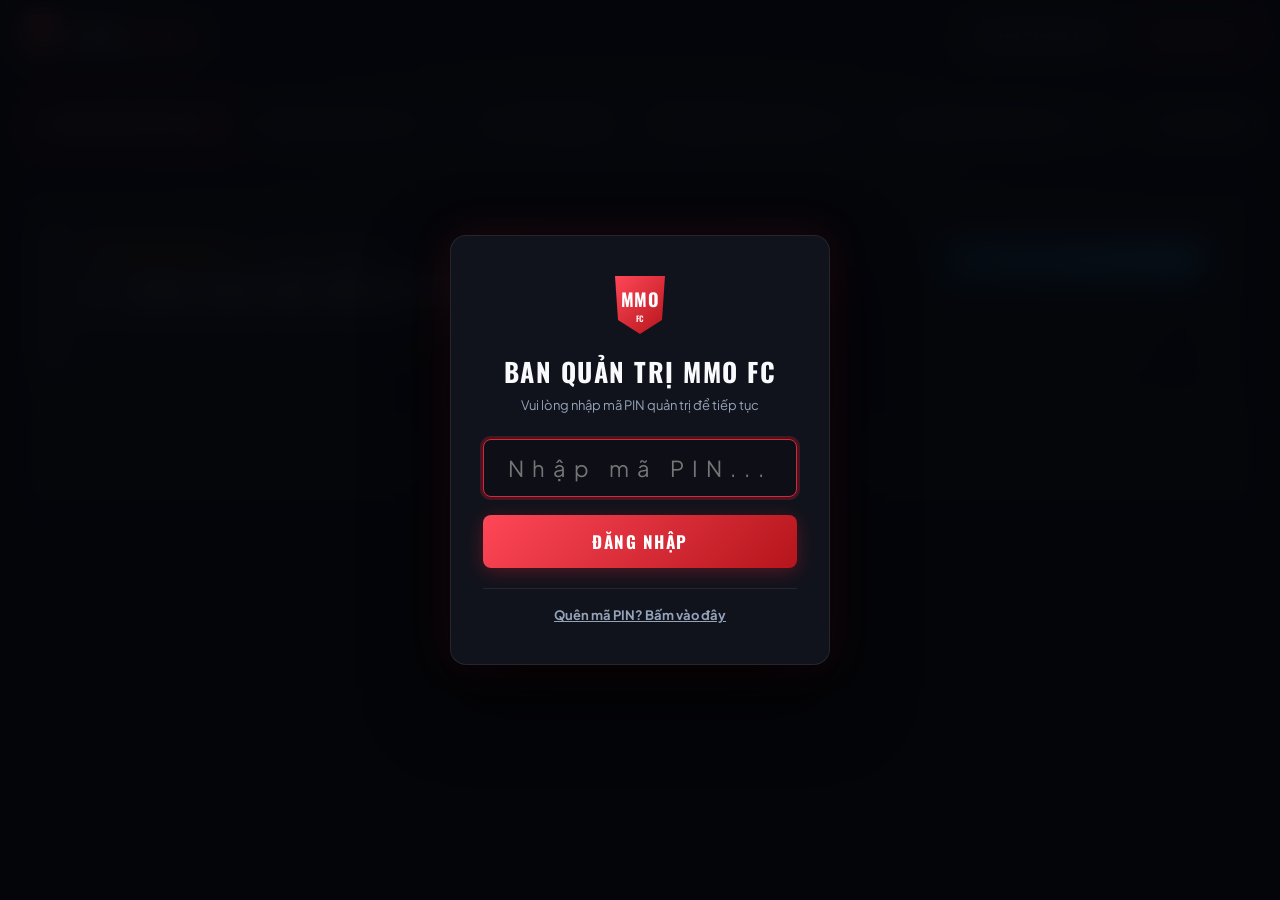
==== admin.html @ 6b539e20 "Fix: Dong bo thong tin cau thu cot loi va khu triet de trung lap khi sua Nguyen sida" ====
<!DOCTYPE html>
<html lang="vi">
<head>
  <meta charset="UTF-8">
  <meta name="viewport" content="width=device-width, initial-scale=1.0">
  <title>MMO FC | Quản Trị Đội Bóng (Admin)</title>
  <link rel="preconnect" href="https://fonts.googleapis.com">
  <link rel="preconnect" href="https://fonts.gstatic.com" crossorigin>
  <link href="https://fonts.googleapis.com/css2?family=Montserrat:ital,wght@0,600;0,700;0,800;0,900;1,700;1,800&family=Oswald:wght@500;600;700&family=Plus+Jakarta+Sans:ital,wght@0,400;0,500;0,600;0,700;0,800;1,600&display=swap" rel="stylesheet">
  <style>
    :root {
      --red: #e02435;
      --red-light: #ff4757;
      --red-dark: #b5151c;
      --red-glow: rgba(224, 36, 53, 0.3);
      --bg: #090a0f;
      --card-bg: #11131c;
      --card-bg-elevated: #161924;
      --card-border: rgba(255, 255, 255, 0.08);
      --card-border-hover: rgba(255, 255, 255, 0.16);
      --text: #f8fafc;
      --text-muted: #94a3b8;
      --accent-cyan: #38bdf8;
      --accent-gold: #f59e0b;
      --accent-green: #10b981;
      --accent-blue: #3b82f6;
    }

    * { box-sizing: border-box; margin: 0; padding: 0; }
    
    body {
      background: var(--bg);
      background-image: 
        radial-gradient(circle at 50% 0%, rgba(30, 36, 58, 0.5) 0%, rgba(9, 10, 15, 0.95) 50%, #06070a 100%),
        linear-gradient(rgba(255, 255, 255, 0.015) 1px, transparent 1px),
        linear-gradient(90deg, rgba(255, 255, 255, 0.015) 1px, transparent 1px);
      background-size: 100% 100%, 32px 32px, 32px 32px;
      background-attachment: fixed;
      color: var(--text);
      font-family: 'Plus Jakarta Sans', -apple-system, BlinkMacSystemFont, "Segoe UI", Roboto, sans-serif;
      min-height: 100vh;
      display: flex;
      flex-direction: column;
      overflow-x: hidden;
      -webkit-font-smoothing: antialiased;
    }

    /* SCROLLBAR */
    ::-webkit-scrollbar { width: 8px; height: 8px; }
    ::-webkit-scrollbar-track { background: #0c0d13; }
    ::-webkit-scrollbar-thumb { background: #252838; border-radius: 4px; border: 2px solid #0c0d13; }
    ::-webkit-scrollbar-thumb:hover { background: #3c425c; }

    /* HEADER */
    .admin-header {
      background: rgba(13, 15, 22, 0.88);
      backdrop-filter: blur(18px);
      -webkit-backdrop-filter: blur(18px);
      border-bottom: 1px solid var(--card-border);
      padding: 14px 24px;
      display: flex;
      justify-content: space-between;
      align-items: center;
      position: sticky;
      top: 0;
      z-index: 100;
      box-shadow: 0 4px 20px rgba(0, 0, 0, 0.4);
    }
    .brand-wrap {
      display: flex;
      align-items: center;
      gap: 14px;
      text-decoration: none;
      color: inherit;
    }
    .crest {
      width: 38px;
      height: 44px;
      background: linear-gradient(135deg, #ff4757 0%, #b5151c 100%);
      color: white;
      clip-path: polygon(0 0, 100% 0, 94% 76%, 50% 100%, 6% 76%);
      display: flex;
      flex-direction: column;
      align-items: center;
      justify-content: center;
      font: 900 14px 'Oswald', 'Montserrat', sans-serif;
      box-shadow: 0 4px 14px var(--red-glow);
      letter-spacing: 0.5px;
    }
    .crest small { font-size: 8px; font-weight: 700; opacity: 0.9; }
    .brand-title {
      font-family: 'Oswald', 'Montserrat', sans-serif;
      font-size: 22px;
      font-weight: 900;
      letter-spacing: 1.5px;
      text-transform: uppercase;
    }
    .brand-title span { 
      color: var(--red-light); 
      background: linear-gradient(135deg, #ff4757, #ff6b81);
      -webkit-background-clip: text;
      -webkit-text-fill-color: transparent;
    }
    .header-btns {
      display: flex;
      gap: 10px;
      align-items: center;
    }
    .btn-site {
      font-family: 'Montserrat', -apple-system, BlinkMacSystemFont, 'Segoe UI', Roboto, sans-serif;
      font-size: 13.5px !important;
      font-weight: 800;
      letter-spacing: 0.4px;
      padding: 9px 18px !important;
      background: linear-gradient(135deg, #1f2230 0%, #12141e 100%);
      color: #f1f5f9;
      border-radius: 8px;
      text-decoration: none;
      border: 1px solid rgba(255, 255, 255, 0.16);
      box-shadow: 0 4px 12px rgba(0, 0, 0, 0.35);
      transition: all 0.2s cubic-bezier(0.16, 1, 0.3, 1);
      display: inline-flex;
      align-items: center;
      justify-content: center;
      gap: 8px;
      cursor: pointer;
      white-space: nowrap;
      line-height: 1.25;
    }
    .btn-site:hover { 
      background: linear-gradient(135deg, #2a2f44 0%, #191c2b 100%); 
      border-color: rgba(56, 189, 248, 0.55);
      color: #ffffff;
      transform: translateY(-2px);
      box-shadow: 0 6px 20px rgba(0, 0, 0, 0.5), 0 0 12px rgba(56, 189, 248, 0.25);
    }
    .btn-site:active {
      transform: translateY(0);
      box-shadow: 0 2px 6px rgba(0, 0, 0, 0.4);
    }

    /* ĐẶC BIỆT: CÁC NÚT TẢI LẠI DỮ LIỆU / ĐỒNG BỘ HIỆN ĐẠI TO RÕ */
    .btn-site.btn-reload,
    button[onclick="loadAllMatches()"].btn-site {
      background: linear-gradient(135deg, #0369a1 0%, #0284c7 50%, #0ea5e9 100%) !important;
      border: 1px solid rgba(56, 189, 248, 0.75) !important;
      color: #ffffff !important;
      font-family: 'Montserrat', -apple-system, BlinkMacSystemFont, sans-serif !important;
      font-size: 13.5px !important;
      font-weight: 800 !important;
      letter-spacing: 0.6px !important;
      text-transform: uppercase !important;
      padding: 10px 20px !important;
      border-radius: 9px !important;
      display: inline-flex !important;
      align-items: center !important;
      gap: 9px !important;
      cursor: pointer !important;
      box-shadow: 0 4px 18px rgba(2, 132, 199, 0.4), inset 0 1px 0 rgba(255, 255, 255, 0.35) !important;
      transition: all 0.25s cubic-bezier(0.16, 1, 0.3, 1) !important;
    }
    .btn-site.btn-reload:hover,
    button[onclick="loadAllMatches()"].btn-site:hover {
      background: linear-gradient(135deg, #0284c7 0%, #0ea5e9 50%, #38bdf8 100%) !important;
      border-color: #ffffff !important;
      color: #ffffff !important;
      transform: translateY(-2px);
      box-shadow: 0 8px 26px rgba(14, 165, 233, 0.6), 0 0 16px rgba(56, 189, 248, 0.4), inset 0 1px 0 rgba(255, 255, 255, 0.5) !important;
    }
    .btn-site.btn-reload .reload-spin-icon,
    button[onclick="loadAllMatches()"].btn-site .reload-spin-icon {
      transition: transform 0.45s ease;
      flex-shrink: 0;
    }
    .btn-site.btn-reload:hover .reload-spin-icon,
    button[onclick="loadAllMatches()"].btn-site:hover .reload-spin-icon {
      transform: rotate(180deg);
    }

    /* CÁC NÚT KHÔI PHỤC MẶC ĐỊNH */
    button[onclick*="handleReset"].btn-site,
    button[onclick*="handleRestore"].btn-site {
      background: linear-gradient(135deg, #24242e 0%, #181820 100%) !important;
      border: 1px solid rgba(255, 255, 255, 0.16) !important;
      color: #e2e8f0 !important;
      font-family: 'Montserrat', -apple-system, BlinkMacSystemFont, sans-serif !important;
      font-size: 13px !important;
      font-weight: 700 !important;
      padding: 9px 18px !important;
      border-radius: 8px !important;
      letter-spacing: 0.3px !important;
    }
    button[onclick*="handleReset"].btn-site:hover,
    button[onclick*="handleRestore"].btn-site:hover {
      background: linear-gradient(135deg, #333342 0%, #20202c 100%) !important;
      border-color: rgba(251, 191, 36, 0.45) !important;
      color: #fbbf24 !important;
      box-shadow: 0 4px 16px rgba(245, 158, 11, 0.2) !important;
      transform: translateY(-2px);
    }

    .btn-logout {
      font-family: 'Montserrat', sans-serif;
      font-size: 13.5px;
      font-weight: 800;
      letter-spacing: 0.4px;
      padding: 9px 18px;
      background: rgba(224, 36, 53, 0.15);
      color: #ff6b81;
      border: 1px solid rgba(224, 36, 53, 0.45);
      border-radius: 8px;
      cursor: pointer;
      transition: all 0.2s ease;
      display: inline-flex;
      align-items: center;
      gap: 6px;
    }
    .btn-logout:hover {
      background: #e02435;
      border-color: #e02435;
      color: #fff;
      box-shadow: 0 4px 16px var(--red-glow);
      transform: translateY(-2px);
    }

    /* LOGIN OVERLAY */
    .login-overlay {
      position: fixed;
      inset: 0;
      background: rgba(5, 6, 10, 0.94);
      backdrop-filter: blur(16px);
      -webkit-backdrop-filter: blur(16px);
      display: flex;
      align-items: center;
      justify-content: center;
      z-index: 10000;
      padding: 20px;
    }
    .login-card {
      width: 100%;
      max-width: 380px;
      background: var(--card-bg);
      border: 1px solid var(--card-border);
      border-radius: 16px;
      padding: 40px 32px;
      text-align: center;
      box-shadow: 0 30px 80px rgba(0, 0, 0, 0.8), 0 0 40px rgba(224, 36, 53, 0.15);
      position: relative;
    }
    .login-card .crest { margin: 0 auto 18px; width: 50px; height: 58px; font-size: 18px; }
    .login-card h2 {
      font-family: 'Oswald', 'Montserrat', sans-serif;
      font-size: 26px;
      font-weight: 900;
      letter-spacing: 1.5px;
      margin-bottom: 6px;
      text-transform: uppercase;
    }
    .login-card p {
      font-size: 13px;
      color: var(--text-muted);
      margin-bottom: 26px;
    }
    .login-card input {
      width: 100%;
      padding: 14px;
      text-align: center;
      font-size: 22px;
      letter-spacing: 8px;
      background: #0a0b11;
      border: 1px solid var(--card-border);
      border-radius: 8px;
      color: #fff;
      outline: none;
      margin-bottom: 18px;
      font-family: inherit;
      transition: all 0.2s ease;
    }
    .login-card input:focus { 
      border-color: var(--red); 
      box-shadow: 0 0 0 3px rgba(224, 36, 53, 0.25);
      background: #0d0e16;
    }
    .login-card button {
      width: 100%;
      padding: 14px;
      background: linear-gradient(135deg, #ff4757 0%, #b5151c 100%);
      color: #fff;
      border: none;
      border-radius: 8px;
      font-family: 'Oswald', 'Montserrat', sans-serif;
      font-size: 17px;
      font-weight: 900;
      letter-spacing: 1.5px;
      cursor: pointer;
      transition: all 0.2s ease;
      box-shadow: 0 4px 18px var(--red-glow);
    }
    .login-card button:hover { 
      transform: translateY(-1px);
      box-shadow: 0 6px 24px rgba(224, 36, 53, 0.45);
    }
    .login-error {
      color: #ff6b81;
      font-size: 12px;
      margin-top: 14px;
      display: none;
      font-weight: 600;
    }

    /* MAIN CONTAINER */
    .container {
      max-width: 1440px;
      margin: 0 auto;
      padding: 28px 24px 80px;
      width: 100%;
    }

    /* TABS NAVIGATION */
    .admin-tabs {
      display: flex;
      gap: 10px;
      margin-bottom: 26px;
      border-bottom: 1px solid var(--card-border);
      padding-bottom: 16px;
      overflow-x: auto;
      scrollbar-width: none;
    }
    .admin-tabs::-webkit-scrollbar { display: none; }
    .tab-btn {
      background: rgba(255, 255, 255, 0.03);
      border: 1px solid var(--card-border);
      color: var(--text-muted);
      font-family: 'Oswald', 'Montserrat', sans-serif;
      font-size: 15px;
      font-weight: 800;
      letter-spacing: 0.8px;
      padding: 10px 18px;
      border-radius: 8px;
      cursor: pointer;
      display: flex;
      align-items: center;
      gap: 8px;
      white-space: nowrap;
      transition: all 0.2s cubic-bezier(0.16, 1, 0.3, 1);
      text-transform: uppercase;
    }
    .tab-btn:hover:not(.active) {
      background: rgba(255, 255, 255, 0.08);
      border-color: rgba(255, 255, 255, 0.16);
      color: #fff;
      transform: translateY(-1px);
    }
    .tab-btn.active {
      background: linear-gradient(135deg, rgba(224, 36, 53, 0.22) 0%, rgba(224, 36, 53, 0.08) 100%);
      color: #fff;
      border-color: var(--red);
      box-shadow: 0 0 16px rgba(224, 36, 53, 0.28);
    }
    .tab-badge {
      background: var(--red);
      color: #fff;
      padding: 2px 8px;
      border-radius: 10px;
      font-size: 11px;
      font-weight: 900;
      box-shadow: 0 2px 8px var(--red-glow);
    }

    /* TAB CONTENTS */
    .tab-content { display: none; }
    .tab-content.active { display: block; animation: fadeIn 0.25s ease; }

    /* CARDS */
    .admin-card {
      background: var(--card-bg);
      border: 1px solid var(--card-border);
      border-radius: 14px;
      padding: 28px 24px;
      margin-bottom: 24px;
      box-shadow: 0 12px 36px rgba(0, 0, 0, 0.4);
      position: relative;
    }
    .admin-card-header {
      display: flex;
      justify-content: space-between;
      align-items: center;
      margin-bottom: 22px;
      padding-bottom: 16px;
      border-bottom: 1px solid rgba(255, 255, 255, 0.06);
    }
    .admin-card-header h3 {
      font-family: 'Oswald', 'Montserrat', sans-serif;
      font-size: 22px;
      font-weight: 900;
      letter-spacing: 1.2px;
      text-transform: uppercase;
      color: #fff;
      display: flex;
      align-items: center;
      gap: 10px;
    }

    /* FORMS */
    .form-grid {
      display: grid;
      grid-template-columns: 1fr 1fr;
      gap: 18px;
      margin-bottom: 18px;
    }
    .form-group {
      display: flex;
      flex-direction: column;
      gap: 7px;
    }
    .form-group.full { grid-column: 1 / -1; }
    .form-group label {
      font-family: 'Montserrat', sans-serif;
      font-size: 12.5px;
      font-weight: 800;
      letter-spacing: 0.8px;
      color: #cbd5e1;
      text-transform: uppercase;
      margin-bottom: 2px;
    }
    .form-group input,
    .form-group select,
    .form-group textarea {
      width: 100%;
      padding: 12px 16px;
      background: #0d0f1a;
      border: 1px solid rgba(255, 255, 255, 0.16);
      border-radius: 8px;
      color: #ffffff;
      font-family: 'Be Vietnam Pro', -apple-system, BlinkMacSystemFont, sans-serif;
      font-size: 14.5px;
      outline: none;
      transition: all 0.2s ease;
    }
    .form-group input:focus,
    .form-group select:focus,
    .form-group textarea:focus {
      border-color: #ff4757;
      background: #111524;
      box-shadow: 0 0 0 3px rgba(255, 71, 87, 0.25);
    }
    .btn-submit {
      width: 100%;
      padding: 13px 22px;
      background: linear-gradient(135deg, #ff4757 0%, #d62030 50%, #a7141b 100%);
      color: #fff;
      border: 1px solid rgba(255, 107, 107, 0.4);
      border-radius: 8px;
      font-family: 'Oswald', 'Montserrat', sans-serif;
      font-size: 16px;
      font-weight: 800;
      letter-spacing: 1.2px;
      cursor: pointer;
      transition: all 0.25s cubic-bezier(0.16, 1, 0.3, 1);
      box-shadow: 0 4px 18px rgba(220, 38, 38, 0.35), inset 0 1px 0 rgba(255, 255, 255, 0.25);
      text-transform: uppercase;
      display: inline-flex;
      align-items: center;
      justify-content: center;
      gap: 10px;
      white-space: nowrap;
    }
    .btn-submit:hover { 
      transform: translateY(-2px); 
      background: linear-gradient(135deg, #ff5e6e 0%, #e02435 50%, #b8171f 100%);
      box-shadow: 0 8px 26px rgba(224, 36, 53, 0.55), 0 0 16px rgba(255, 71, 87, 0.35);
      border-color: #ff7589;
    }
    .btn-submit:active {
      transform: translateY(0);
      box-shadow: 0 2px 10px rgba(220, 38, 38, 0.35);
    }
    .btn-submit:disabled { opacity: 0.5; cursor: not-allowed; transform: none; box-shadow: none; }

    /* HIGHLIGHTS COVERS SAVE FOOTER & BUTTON (LUXURY REDESIGN) */
    .highlights-save-footer {
      margin-top: 26px;
      padding: 18px 24px;
      background: linear-gradient(135deg, rgba(20, 24, 38, 0.85) 0%, rgba(11, 14, 24, 0.95) 100%);
      border: 1px solid rgba(255, 255, 255, 0.09);
      border-radius: 14px;
      display: flex;
      justify-content: space-between;
      align-items: center;
      gap: 20px;
      flex-wrap: wrap;
      box-shadow: 0 12px 36px rgba(0, 0, 0, 0.45), inset 0 1px 0 rgba(255, 255, 255, 0.06);
    }
    .highlights-save-note {
      display: flex;
      align-items: center;
      gap: 14px;
      background: rgba(15, 23, 42, 0.7);
      border: 1px solid rgba(56, 189, 248, 0.28);
      border-left: 4px solid #38bdf8;
      border-radius: 10px;
      padding: 12px 18px;
      color: #cbd5e1;
      font-size: 13px;
      line-height: 1.5;
      max-width: 580px;
    }
    .highlights-save-note .note-icon {
      width: 36px;
      height: 36px;
      display: inline-flex;
      align-items: center;
      justify-content: center;
      background: rgba(56, 189, 248, 0.15);
      border: 1px solid rgba(56, 189, 248, 0.35);
      border-radius: 9px;
      color: #38bdf8;
      font-size: 18px;
      flex-shrink: 0;
    }
    .highlights-save-note strong {
      color: #ffffff;
      font-weight: 800;
      letter-spacing: 0.3px;
    }
    .btn-save-highlights {
      display: inline-flex;
      align-items: center;
      justify-content: center;
      gap: 12px;
      padding: 13px 28px;
      background: linear-gradient(135deg, #e11d48 0%, #be123c 55%, #9f1239 100%);
      border: 1px solid rgba(251, 113, 133, 0.45);
      border-radius: 10px;
      color: #ffffff;
      font-family: 'Montserrat', -apple-system, BlinkMacSystemFont, sans-serif;
      font-size: 13.5px;
      font-weight: 800;
      letter-spacing: 0.6px;
      text-transform: uppercase;
      white-space: nowrap;
      cursor: pointer;
      position: relative;
      overflow: hidden;
      box-shadow: 0 8px 24px -4px rgba(225, 29, 72, 0.45), 0 2px 6px rgba(0, 0, 0, 0.5), inset 0 1px 0 rgba(255, 255, 255, 0.3);
      transition: all 0.25s cubic-bezier(0.16, 1, 0.3, 1);
    }
    .btn-save-highlights::before {
      content: '';
      position: absolute;
      top: 0;
      left: -100%;
      width: 60%;
      height: 100%;
      background: linear-gradient(90deg, transparent, rgba(255, 255, 255, 0.28), transparent);
      transform: skewX(-20deg);
      transition: left 0.6s ease;
      pointer-events: none;
    }
    .btn-save-highlights:hover::before {
      left: 150%;
    }
    .btn-save-highlights:hover {
      background: linear-gradient(135deg, #f43f5e 0%, #e11d48 55%, #be123c 100%);
      border-color: rgba(255, 255, 255, 0.8);
      transform: translateY(-2px);
      box-shadow: 0 12px 32px -4px rgba(225, 29, 72, 0.65), 0 0 20px rgba(244, 63, 94, 0.35), inset 0 1px 0 rgba(255, 255, 255, 0.45);
    }
    .btn-save-highlights:hover .btn-arrow-slide {
      transform: translateX(5px);
    }
    .btn-save-highlights:active {
      transform: translateY(0);
      box-shadow: 0 4px 12px rgba(225, 29, 72, 0.4);
    }
    .btn-save-highlights .btn-icon-wrap {
      width: 28px;
      height: 28px;
      display: inline-flex;
      align-items: center;
      justify-content: center;
      background: rgba(0, 0, 0, 0.28);
      border-radius: 7px;
      border: 1px solid rgba(255, 255, 255, 0.25);
      color: #ffffff;
      flex-shrink: 0;
    }
    .btn-save-highlights .btn-arrow-slide {
      transition: transform 0.25s cubic-bezier(0.16, 1, 0.3, 1);
      font-size: 15px;
      font-weight: 900;
      color: #fff;
      text-shadow: 0 0 10px rgba(255, 255, 255, 0.6);
    }

    /* CARD ẢNH BÌA HIGHLIGHTS HIỆN ĐẠI */
    .highlight-cover-card {
      background: linear-gradient(180deg, #161824 0%, #0e1018 100%) !important;
      border: 1px solid rgba(255, 255, 255, 0.1) !important;
      border-radius: 12px !important;
      padding: 18px !important;
      transition: all 0.25s cubic-bezier(0.16, 1, 0.3, 1);
      display: flex;
      flex-direction: column;
    }
    .highlight-cover-card:hover {
      border-color: rgba(255, 255, 255, 0.22) !important;
      box-shadow: 0 10px 30px rgba(0, 0, 0, 0.5), 0 0 20px rgba(255, 255, 255, 0.03);
      transform: translateY(-2px);
    }
    .highlight-cover-preview {
      width: 100%;
      height: 170px;
      border-radius: 8px;
      border: 1px solid rgba(255, 255, 255, 0.16);
      margin-bottom: 14px;
      display: flex;
      align-items: center;
      justify-content: center;
      box-shadow: inset 0 0 24px rgba(0, 0, 0, 0.7);
      background-size: cover;
      background-position: center;
      background-repeat: no-repeat;
    }

    /* QUICK TIME CHIPS */
    .time-chip {
      background: #141724;
      border: 1px solid rgba(255, 255, 255, 0.12);
      border-radius: 6px;
      padding: 7px 16px;
      font-family: 'Montserrat', sans-serif;
      font-size: 13px;
      font-weight: 800;
      color: #94a3b8;
      cursor: pointer;
      transition: all 0.2s ease;
    }
    .time-chip:hover {
      background: #1f2438;
      border-color: #38bdf8;
      color: #fff;
      transform: translateY(-1px);
    }
    .time-chip.active {
      background: var(--red);
      border-color: var(--red);
      color: #fff;
      box-shadow: 0 2px 10px var(--red-glow);
    }

    /* MATCH LIST ITEMS */
    .match-item {
      display: flex;
      justify-content: space-between;
      align-items: center;
      background: #0d0f17;
      border: 1px solid var(--card-border);
      border-radius: 10px;
      padding: 18px 20px;
      margin-bottom: 14px;
      gap: 16px;
      transition: all 0.2s ease;
    }
    .match-item:hover { 
      border-color: var(--card-border-hover); 
      background: #121420;
      transform: translateY(-1px);
    }
    .match-main-info strong {
      display: block;
      font-size: 16px;
      font-weight: 800;
      color: #fff;
      margin-bottom: 4px;
    }
    .match-main-info span {
      font-size: 12px;
      color: var(--text-muted);
    }
    .match-score-badge {
      font-family: 'Oswald', 'Montserrat', sans-serif;
      font-size: 26px;
      font-weight: 900;
      letter-spacing: 2px;
      color: #fff;
      padding: 6px 18px;
      background: #181b28;
      border: 1px solid rgba(255, 255, 255, 0.1);
      border-radius: 8px;
      white-space: nowrap;
      box-shadow: inset 0 2px 4px rgba(0, 0, 0, 0.4);
    }

    /* ACTION BUTTONS */
    .match-actions {
      display: flex;
      gap: 8px;
      align-items: center;
      flex-wrap: wrap;
    }
    .btn-action {
      padding: 8px 14px;
      border-radius: 6px;
      font-size: 12px;
      font-weight: 800;
      cursor: pointer;
      border: none;
      text-decoration: none;
      display: inline-flex;
      align-items: center;
      gap: 6px;
      transition: all 0.18s ease;
      white-space: nowrap;
    }
    .btn-finish { 
      background: linear-gradient(135deg, #10b981 0%, #059669 100%); 
      color: #fff; 
      box-shadow: 0 4px 12px rgba(16, 185, 129, 0.25);
    }
    .btn-finish:hover { background: #059669; transform: translateY(-1px); }
    .btn-call { background: #2563eb; color: #fff; }
    .btn-call:hover { background: #1d4ed8; }
    .btn-zalo-act { background: #0068ff; color: #fff; }
    .btn-zalo-act:hover { opacity: 0.9; }
    /* ========================================================
       CHAMPIONSHIP REQUEST ITEMS (DANH SÁCH NHẬN KÈO THI ĐẤU)
       ======================================================== */
    .request-item {
      background: linear-gradient(180deg, #131626 0%, #0d0f1a 100%);
      border: 1px solid rgba(255, 255, 255, 0.12);
      border-left: 5px solid #38bdf8;
      border-radius: 14px;
      padding: 24px 26px;
      margin-bottom: 22px;
      transition: all 0.28s cubic-bezier(0.16, 1, 0.3, 1);
      box-shadow: 0 10px 30px rgba(0, 0, 0, 0.5), inset 0 1px 0 rgba(255, 255, 255, 0.05);
      position: relative;
    }
    .request-item:hover { 
      border-color: rgba(56, 189, 248, 0.55); 
      background: linear-gradient(180deg, #171b30 0%, #101322 100%);
      transform: translateY(-4px);
      box-shadow: 0 18px 40px rgba(0, 0, 0, 0.65), 0 0 24px rgba(56, 189, 248, 0.25);
    }
    .request-header {
      display: flex;
      justify-content: space-between;
      align-items: center;
      margin-bottom: 18px;
      flex-wrap: wrap;
      gap: 12px;
      padding-bottom: 14px;
      border-bottom: 1px solid rgba(255, 255, 255, 0.08);
    }
    .request-team-info {
      display: flex;
      align-items: center;
      gap: 14px;
    }
    .req-avatar {
      width: 44px;
      height: 44px;
      border-radius: 10px;
      background: linear-gradient(135deg, #1e293b 0%, #0f172a 100%);
      border: 1px solid rgba(56, 189, 248, 0.35);
      display: flex;
      align-items: center;
      justify-content: center;
      font-size: 22px;
      box-shadow: 0 4px 12px rgba(0, 0, 0, 0.4);
      flex-shrink: 0;
    }
    .request-team-info strong {
      font-family: 'Oswald', 'Montserrat', sans-serif;
      font-size: 24px;
      font-weight: 900;
      color: #ffffff;
      letter-spacing: 0.8px;
      text-transform: uppercase;
      line-height: 1.2;
      text-shadow: 0 2px 4px rgba(0, 0, 0, 0.6);
    }
    .request-status {
      font-family: 'Montserrat', sans-serif;
      font-size: 12.5px;
      font-weight: 800;
      padding: 5px 14px;
      border-radius: 20px;
      letter-spacing: 0.5px;
      display: inline-flex;
      align-items: center;
      gap: 6px;
      text-transform: uppercase;
    }
    .status-pending { 
      background: rgba(234, 179, 8, 0.18); 
      color: #facc15; 
      border: 1px solid rgba(234, 179, 8, 0.45); 
      box-shadow: 0 0 12px rgba(234, 179, 8, 0.2); 
    }
    .status-confirmed { 
      background: rgba(34, 197, 94, 0.18); 
      color: #4ade80; 
      border: 1px solid rgba(34, 197, 94, 0.45); 
      box-shadow: 0 0 12px rgba(34, 197, 94, 0.2); 
    }
    .status-rejected { 
      background: rgba(239, 68, 68, 0.18); 
      color: #f87171; 
      border: 1px solid rgba(239, 68, 68, 0.45); 
    }
    .request-time { 
      font-size: 13.5px; 
      color: #94a3b8; 
      font-weight: 600; 
      letter-spacing: 0.3px; 
    }

    /* CHI TIẾT KÈO */
    .request-details {
      display: grid;
      grid-template-columns: 1fr 1fr;
      gap: 14px 20px;
      padding: 18px 22px;
      background: rgba(0, 0, 0, 0.32);
      border: 1px solid rgba(255, 255, 255, 0.08);
      border-radius: 10px;
      font-size: 15px;
      color: #e2e8f0;
      margin-bottom: 20px;
      line-height: 1.6;
    }
    .req-detail-cell {
      display: flex;
      flex-direction: column;
      gap: 4px;
    }
    .req-detail-cell.full {
      grid-column: 1 / -1;
    }
    .req-cell-label {
      font-size: 11.5px;
      font-weight: 800;
      color: #94a3b8;
      letter-spacing: 0.8px;
      text-transform: uppercase;
    }
    .req-cell-val {
      font-size: 15.5px;
      font-weight: 700;
      color: #ffffff;
    }
    .req-cell-val.highlight-gold {
      color: #fbbf24;
      font-size: 16.5px;
      font-weight: 800;
    }
    .req-phone-link {
      color: #4ade80 !important;
      font-size: 16.5px;
      font-weight: 900;
      text-decoration: none;
      display: inline-flex;
      align-items: center;
      gap: 6px;
      transition: all 0.2s ease;
    }
    .req-phone-link:hover {
      color: #86efac !important;
      text-decoration: underline;
      transform: translateX(2px);
    }
    .req-fb-link {
      color: #60a5fa !important;
      font-size: 14.5px;
      font-weight: 700;
      text-decoration: none;
      word-break: break-all;
      transition: all 0.2s ease;
    }
    .req-fb-link:hover {
      color: #93c5fd !important;
      text-decoration: underline;
    }
    .req-note-text {
      margin: 0;
      font-size: 15px;
      font-style: italic;
      color: #cbd5e1;
      background: rgba(255, 255, 255, 0.04);
      padding: 10px 14px;
      border-radius: 6px;
      border-left: 3px solid #38bdf8;
    }

    /* THANH TÁC VỤ KÈO (ACTIONS) */
    .request-actions {
      display: flex;
      align-items: center;
      gap: 12px;
      flex-wrap: wrap;
      border-top: 1px solid rgba(255, 255, 255, 0.08);
      padding-top: 18px;
    }
    .btn-action {
      padding: 10px 18px;
      border-radius: 8px;
      font-family: 'Montserrat', sans-serif;
      font-size: 13.5px;
      font-weight: 800;
      letter-spacing: 0.3px;
      cursor: pointer;
      border: none;
      text-decoration: none;
      display: inline-flex;
      align-items: center;
      justify-content: center;
      gap: 8px;
      transition: all 0.2s cubic-bezier(0.16, 1, 0.3, 1);
      white-space: nowrap;
      line-height: 1.25;
    }
    .btn-approve { 
      background: linear-gradient(135deg, #10b981 0%, #059669 100%); 
      color: #fff; 
      box-shadow: 0 4px 16px rgba(16, 185, 129, 0.35);
    }
    .btn-approve:hover { 
      background: linear-gradient(135deg, #34d399 0%, #059669 100%);
      transform: translateY(-2px); 
      box-shadow: 0 6px 22px rgba(16, 185, 129, 0.55);
      color: #fff;
    }
    .btn-reject { 
      background: rgba(239, 68, 68, 0.15); 
      border: 1px solid rgba(239, 68, 68, 0.45); 
      color: #f87171; 
    }
    .btn-reject:hover { 
      background: #ef4444; 
      border-color: #ef4444;
      color: #fff; 
      transform: translateY(-2px);
      box-shadow: 0 6px 18px rgba(239, 68, 68, 0.45);
    }
    .btn-call { 
      background: linear-gradient(135deg, #2563eb 0%, #1d4ed8 100%); 
      color: #fff; 
      box-shadow: 0 4px 14px rgba(37, 99, 235, 0.3);
    }
    .btn-call:hover { 
      background: linear-gradient(135deg, #3b82f6 0%, #1d4ed8 100%);
      transform: translateY(-2px); 
      box-shadow: 0 6px 20px rgba(37, 99, 235, 0.5);
      color: #fff;
    }
    .btn-zalo-act { 
      background: linear-gradient(135deg, #0084ff 0%, #0056cc 100%); 
      color: #fff; 
      box-shadow: 0 4px 14px rgba(0, 132, 255, 0.3);
    }
    .btn-zalo-act:hover { 
      background: linear-gradient(135deg, #2896ff 0%, #0056cc 100%);
      transform: translateY(-2px); 
      box-shadow: 0 6px 20px rgba(0, 132, 255, 0.5);
      color: #fff;
    }
    .btn-fb-act {
      background: linear-gradient(135deg, #1877f2 0%, #0c56b7 100%);
      color: #fff;
      box-shadow: 0 4px 14px rgba(24, 119, 242, 0.3);
    }
    .btn-fb-act:hover {
      background: linear-gradient(135deg, #388bfd 0%, #0c56b7 100%);
      transform: translateY(-2px);
      box-shadow: 0 6px 20px rgba(24, 119, 242, 0.5);
      color: #fff;
    }
    .status-select {
      margin-left: auto;
      padding: 10px 16px;
      background: #181c2c;
      border: 1px solid rgba(255, 255, 255, 0.18);
      color: #fff;
      font-size: 13.5px;
      font-weight: 700;
      border-radius: 8px;
      outline: none;
      cursor: pointer;
      transition: all 0.2s ease;
    }
    .status-select:hover {
      border-color: #38bdf8;
      box-shadow: 0 0 12px rgba(56, 189, 248, 0.25);
    }
    .status-select:focus {
      border-color: #38bdf8;
      box-shadow: 0 0 0 3px rgba(56, 189, 248, 0.25);
    }

    /* MODAL WINDOWS */
    .modal {
      position: fixed;
      inset: 0;
      background: rgba(3, 4, 8, 0.88);
      backdrop-filter: blur(14px);
      -webkit-backdrop-filter: blur(14px);
      display: none;
      align-items: center;
      justify-content: center;
      z-index: 2000;
      padding: 20px;
    }
    .modal.active { display: flex; }
    .modal-box {
      width: 100%;
      max-width: 440px;
      max-height: 92vh;
      overflow-y: auto;
      background: #12141c;
      border: 1px solid rgba(255, 255, 255, 0.12);
      border-radius: 14px;
      padding: 28px 24px;
      position: relative;
      box-shadow: 0 25px 70px rgba(0, 0, 0, 0.8);
      animation: modalZoom 0.22s cubic-bezier(0.16, 1, 0.3, 1);
    }
    @keyframes modalZoom {
      from { opacity: 0; transform: scale(0.95); }
      to { opacity: 1; transform: scale(1); }
    }
    .modal-box h3 {
      font-family: 'Oswald', 'Montserrat', sans-serif;
      font-size: 22px;
      font-weight: 900;
      letter-spacing: 1px;
      margin-bottom: 6px;
      text-transform: uppercase;
    }
    .modal-box p {
      font-size: 13px;
      color: var(--text-muted);
      margin-bottom: 22px;
    }
    .modal-close {
      position: absolute;
      top: 16px;
      right: 16px;
      background: rgba(255, 255, 255, 0.05);
      border: 1px solid rgba(255, 255, 255, 0.1);
      color: #94a3b8;
      width: 32px;
      height: 32px;
      border-radius: 50%;
      font-size: 18px;
      display: flex;
      align-items: center;
      justify-content: center;
      cursor: pointer;
      transition: all 0.2s ease;
    }
    .modal-close:hover {
      background: var(--red);
      color: #fff;
      border-color: var(--red);
    }

    /* SCORE MODAL INPUTS */
    .score-inputs {
      display: flex;
      align-items: center;
      justify-content: center;
      gap: 18px;
      margin-bottom: 22px;
    }
    .score-team {
      flex: 1;
      text-align: center;
    }
    .score-team label {
      display: block;
      font-size: 12px;
      font-weight: 800;
      color: #94a3b8;
      margin-bottom: 8px;
      text-transform: uppercase;
      letter-spacing: 0.5px;
    }
    .score-team input {
      width: 86px;
      height: 64px;
      text-align: center;
      font-size: 34px;
      font-weight: 900;
      font-family: 'Oswald', 'Montserrat', sans-serif;
      background: #090a10;
      border: 2px solid rgba(255, 255, 255, 0.12);
      border-radius: 10px;
      color: #fff;
      outline: none;
      transition: all 0.2s ease;
    }
    .score-team input:focus { 
      border-color: var(--red); 
      box-shadow: 0 0 0 3px rgba(224, 36, 53, 0.25);
    }
    .score-divider {
      font-size: 28px;
      font-weight: 900;
      color: #64748b;
      padding-top: 20px;
    }

    /* QUICK SCORER PICKER CHIPS */
    .scorer-quick-picker {
      background: #0d0f17;
      border: 1px solid var(--card-border);
      border-radius: 10px;
      padding: 14px;
      margin-bottom: 18px;
    }
    .scorer-quick-header {
      display: flex;
      justify-content: space-between;
      align-items: center;
      margin-bottom: 10px;
    }
    .scorer-quick-header label {
      font-size: 11px;
      font-weight: 800;
      color: var(--accent-cyan);
      letter-spacing: 0.8px;
      text-transform: uppercase;
    }
    .btn-reset-scorers {
      background: transparent;
      border: none;
      color: #f87171;
      font-size: 11px;
      cursor: pointer;
      font-weight: 700;
      padding: 2px 6px;
    }
    .btn-reset-scorers:hover { text-decoration: underline; }
    .scorer-chips-grid {
      display: flex;
      flex-wrap: wrap;
      gap: 7px;
      max-height: 160px;
      overflow-y: auto;
      padding: 2px;
    }
    .scorer-chip {
      background: #141724;
      border: 1px solid rgba(255, 255, 255, 0.08);
      border-radius: 6px;
      padding: 6px 10px;
      color: #cbd5e1;
      font-size: 12px;
      font-weight: 700;
      cursor: pointer;
      display: inline-flex;
      align-items: center;
      gap: 6px;
      transition: all 0.15s ease;
      user-select: none;
    }
    .scorer-chip:hover {
      background: #1e2236;
      border-color: rgba(255, 255, 255, 0.2);
      color: #fff;
      transform: translateY(-1px);
    }
    .scorer-chip.has-goals {
      background: rgba(16, 185, 129, 0.16);
      border-color: var(--accent-green);
      color: #4ade80;
    }
    .scorer-badge-count {
      background: var(--accent-green);
      color: #000;
      font-weight: 900;
      font-size: 10px;
      padding: 1px 6px;
      border-radius: 10px;
    }
    .btn-chip-minus {
      display: inline-flex;
      align-items: center;
      justify-content: center;
      width: 16px;
      height: 16px;
      background: rgba(239, 68, 68, 0.25);
      color: #ff8888;
      border-radius: 50%;
      font-size: 12px;
      line-height: 1;
      cursor: pointer;
    }
    .btn-chip-minus:hover {
      background: #ef4444;
      color: #fff;
    }

    /* PLAYER STATS TAB: BANNER TIÊU ĐỀ & THANH CÔNG CỤ CHUYÊN NGHIỆP */
    .player-header-banner {
      background: linear-gradient(135deg, #131622 0%, #0d0f17 100%);
      border: 1px solid rgba(255, 255, 255, 0.1);
      border-left: 5px solid #ff4757;
      border-radius: 14px;
      padding: 22px 24px;
      margin-bottom: 22px;
      box-shadow: 0 12px 32px rgba(0, 0, 0, 0.45), inset 0 1px 0 rgba(255, 255, 255, 0.05);
      position: relative;
    }
    .player-header-top-row {
      display: flex;
      justify-content: space-between;
      align-items: flex-start;
      gap: 16px;
      flex-wrap: wrap;
      margin-bottom: 18px;
    }
    .player-header-badge-row {
      display: flex;
      align-items: center;
      gap: 10px;
      flex-wrap: wrap;
      margin-bottom: 8px;
    }
    .ph-badge {
      font-family: 'Oswald', 'Montserrat', sans-serif;
      font-size: 11px;
      font-weight: 800;
      letter-spacing: 0.8px;
      text-transform: uppercase;
      padding: 3px 10px;
      border-radius: 4px;
      display: inline-flex;
      align-items: center;
      gap: 6px;
    }
    .ph-badge.gold {
      background: rgba(245, 158, 11, 0.15);
      border: 1px solid rgba(245, 158, 11, 0.45);
      color: #fbbf24;
    }
    .ph-badge.subtle {
      background: rgba(255, 255, 255, 0.05);
      border: 1px solid rgba(255, 255, 255, 0.12);
      color: #94a3b8;
    }
    .player-header-title {
      font-family: 'Oswald', 'Montserrat', sans-serif;
      font-size: 26px;
      font-weight: 900;
      letter-spacing: 1px;
      color: #ffffff;
      text-transform: uppercase;
      margin: 0 0 6px 0;
      display: flex;
      align-items: center;
      gap: 12px;
      line-height: 1.25;
      text-shadow: 0 2px 4px rgba(0, 0, 0, 0.6);
    }
    .player-header-title .ph-icon-box {
      width: 38px;
      height: 38px;
      border-radius: 8px;
      background: rgba(255, 71, 87, 0.15);
      border: 1px solid rgba(255, 71, 87, 0.35);
      display: flex;
      align-items: center;
      justify-content: center;
      font-size: 20px;
      flex-shrink: 0;
    }
    .player-header-subtitle {
      margin: 0;
      font-size: 13.5px;
      color: #94a3b8;
      line-height: 1.5;
    }
    .player-action-toolbar {
      display: flex;
      justify-content: space-between;
      align-items: center;
      gap: 12px;
      flex-wrap: wrap;
      padding-top: 18px;
      border-top: 1px solid rgba(255, 255, 255, 0.08);
    }
    .toolbar-group {
      display: flex;
      align-items: center;
      gap: 10px;
      flex-wrap: wrap;
    }
    .btn-cmd {
      font-family: 'Montserrat', -apple-system, BlinkMacSystemFont, sans-serif;
      font-size: 13px;
      font-weight: 700;
      letter-spacing: 0.3px;
      padding: 10px 18px;
      min-height: 42px;
      border-radius: 9px;
      display: inline-flex;
      align-items: center;
      gap: 8px;
      cursor: pointer;
      transition: all 0.2s cubic-bezier(0.16, 1, 0.3, 1);
      text-decoration: none;
      white-space: nowrap;
      line-height: 1.2;
      box-sizing: border-box;
    }
    .btn-cmd .btn-cmd-icon {
      font-size: 16px;
      line-height: 1;
      display: inline-flex;
      align-items: center;
    }
    .btn-cmd.btn-borrow-guest {
      background: linear-gradient(135deg, #f59e0b 0%, #b45309 100%);
      color: #ffffff;
      border: 1px solid rgba(251, 191, 36, 0.55);
      box-shadow: 0 4px 16px rgba(245, 158, 11, 0.35);
    }
    .btn-cmd.btn-borrow-guest:hover {
      background: linear-gradient(135deg, #fbbf24 0%, #d97706 100%);
      box-shadow: 0 6px 22px rgba(245, 158, 11, 0.55);
      transform: translateY(-2px);
      color: #ffffff;
    }
    .btn-cmd.btn-add-player {
      background: linear-gradient(135deg, #ef4444 0%, #dc2626 100%);
      color: #ffffff;
      border: 1px solid rgba(248, 113, 113, 0.55);
      box-shadow: 0 4px 16px rgba(239, 68, 68, 0.35);
    }
    .btn-cmd.btn-add-player:hover {
      background: linear-gradient(135deg, #ff5e6e 0%, #ef4444 100%);
      box-shadow: 0 6px 22px rgba(239, 68, 68, 0.55);
      transform: translateY(-2px);
      color: #ffffff;
    }
    .btn-cmd.btn-sys-reload {
      background: linear-gradient(135deg, #0284c7 0%, #0369a1 100%);
      color: #ffffff;
      border: 1px solid rgba(56, 189, 248, 0.55);
      box-shadow: 0 4px 14px rgba(2, 132, 199, 0.35);
    }
    .btn-cmd.btn-sys-reload:hover {
      background: linear-gradient(135deg, #0ea5e9 0%, #0284c7 100%);
      border-color: #38bdf8;
      box-shadow: 0 6px 20px rgba(14, 165, 233, 0.55);
      transform: translateY(-2px);
      color: #ffffff;
    }
    .btn-cmd.btn-sys-restore {
      background: #171822;
      color: #cbd5e1;
      border: 1px solid #2e3142;
    }
    .btn-cmd.btn-sys-restore:hover {
      background: #232534;
      border-color: #4b4f68;
      color: #ffffff;
      transform: translateY(-1px);
    }
    .btn-cmd.btn-sys-reset {
      background: rgba(239, 68, 68, 0.12);
      color: #fca5a5;
      border: 1px solid rgba(239, 68, 68, 0.35);
    }
    .btn-cmd.btn-sys-reset:hover {
      background: rgba(239, 68, 68, 0.25);
      border-color: #ef4444;
      color: #ffffff;
      transform: translateY(-1px);
      box-shadow: 0 4px 14px rgba(239, 68, 68, 0.25);
    }
    @media (max-width: 992px) {
      .player-header-title {
        font-size: 21px;
      }
      .player-action-toolbar {
        flex-direction: column;
        align-items: stretch;
      }
      .toolbar-group {
        width: 100%;
      }
      .toolbar-group .btn-cmd {
        flex: 1;
        justify-content: center;
      }
    }

    /* PLAYER STATS TAB & KPI CARDS */
    .player-kpi-summary {
      display: grid;
      grid-template-columns: repeat(3, 1fr);
      gap: 16px;
      margin-bottom: 24px;
    }
    .pkpi-card {
      background: #12141c;
      border: 1px solid var(--card-border);
      border-radius: 12px;
      padding: 18px 20px;
      display: flex;
      flex-direction: column;
      position: relative;
      overflow: hidden;
      box-shadow: 0 8px 24px rgba(0, 0, 0, 0.3);
      transition: all 0.2s ease;
    }
    .pkpi-card:hover {
      transform: translateY(-2px);
      border-color: var(--card-border-hover);
    }
    .pkpi-card::before {
      content: '';
      position: absolute;
      top: 0;
      left: 0;
      right: 0;
      height: 3px;
      background: var(--red);
    }
    .pkpi-card:nth-child(2)::before {
      background: linear-gradient(90deg, #f59e0b, #fbbf24);
    }
    .pkpi-card:nth-child(3)::before {
      background: linear-gradient(90deg, #10b981, #34d399);
    }
    .pkpi-card small {
      font-size: 11px;
      font-weight: 800;
      color: var(--text-muted);
      letter-spacing: 1px;
      text-transform: uppercase;
    }
    .pkpi-card strong {
      font-family: 'Oswald', 'Montserrat', sans-serif;
      font-size: 32px;
      font-weight: 900;
      margin: 6px 0;
      color: #fff;
      letter-spacing: 0.5px;
    }
    .pkpi-card span {
      font-size: 12px;
      color: #64748b;
    }

    /* TABLE RESPONSIVE & PLAYER TABLE */
    .table-responsive {
      overflow-x: auto;
      border: 1px solid var(--card-border);
      border-radius: 12px;
      background: #0d0f17;
      scrollbar-width: thin;
      scrollbar-color: #252838 #0c0d13;
    }
    .table-responsive::-webkit-scrollbar { height: 6px; }
    .table-responsive::-webkit-scrollbar-track { background: #0c0d13; }
    .table-responsive::-webkit-scrollbar-thumb { background: #252838; border-radius: 3px; }
    .table-responsive::-webkit-scrollbar-thumb:hover { background: #3c425c; }
    
    .player-stats-table {
      width: 100%;
      border-collapse: collapse;
      text-align: left;
      font-size: 13px;
    }
    .player-stats-table th {
      background: #141724;
      padding: 13px 12px;
      font-family: 'Oswald', 'Montserrat', sans-serif;
      font-size: 13px;
      font-weight: 800;
      letter-spacing: 0.8px;
      color: #94a3b8;
      border-bottom: 1px solid rgba(255, 255, 255, 0.08);
      white-space: nowrap;
      text-transform: uppercase;
    }
    .player-stats-table td {
      padding: 12px 12px;
      border-bottom: 1px solid rgba(255, 255, 255, 0.04);
      color: #e2e8f0;
      white-space: nowrap;
      vertical-align: middle;
      transition: background 0.15s ease;
    }
    .player-stats-table tr:hover td {
      background: rgba(255, 255, 255, 0.035);
    }
    .badge-attended {
      display: inline-block;
      background: rgba(16, 185, 129, 0.14);
      color: #34d399;
      border: 1px solid rgba(16, 185, 129, 0.35);
      padding: 4px 10px;
      border-radius: 6px;
      font-weight: 800;
      font-size: 12px;
    }
    .badge-absent {
      display: inline-block;
      background: rgba(239, 68, 68, 0.14);
      color: #f87171;
      border: 1px solid rgba(239, 68, 68, 0.35);
      padding: 4px 10px;
      border-radius: 6px;
      font-weight: 800;
      font-size: 12px;
    }
    .badge-goals {
      display: inline-block;
      background: linear-gradient(135deg, rgba(245, 158, 11, 0.22) 0%, rgba(245, 158, 11, 0.08) 100%);
      color: #fbbf24;
      border: 1px solid rgba(245, 158, 11, 0.5);
      padding: 4px 10px;
      border-radius: 6px;
      font-weight: 900;
      font-size: 13px;
      box-shadow: 0 2px 8px rgba(245, 158, 11, 0.2);
    }
    .rate-bar-wrap {
      display: flex;
      align-items: center;
      gap: 8px;
      width: 80px;
      margin: 0 auto;
    }
    .rate-bar-bg {
      flex: 1;
      height: 6px;
      background: #1e2234;
      border-radius: 3px;
      overflow: hidden;
    }
    .rate-bar-fill {
      height: 100%;
      background: var(--accent-cyan);
      border-radius: 3px;
    }
    .honor-tag {
      font-size: 11px;
      font-weight: 800;
      padding: 3px 8px;
      border-radius: 4px;
      display: inline-block;
    }
    .honor-gold { 
      background: rgba(251, 191, 36, 0.18); 
      color: #fbbf24; 
      border: 1px solid rgba(251, 191, 36, 0.4); 
    }
    .honor-green { 
      background: rgba(74, 222, 128, 0.18); 
      color: #4ade80; 
      border: 1px solid rgba(74, 222, 128, 0.4); 
    }

    /* PLAYER TABLE AVATARS & PHOTO UPLOADER */
    .player-table-cell {
      display: flex;
      align-items: center;
      gap: 12px;
    }
    .player-table-avatar {
      width: 40px;
      height: 40px;
      border-radius: 50%;
      background-color: #1e2234;
      background-size: cover;
      background-position: center;
      border: 2px solid rgba(255, 255, 255, 0.12);
      flex-shrink: 0;
      display: flex;
      align-items: center;
      justify-content: center;
      font-size: 12px;
      font-weight: 800;
      color: #94a3b8;
      box-shadow: 0 2px 8px rgba(0, 0, 0, 0.3);
    }
    .btn-change-photo {
      background: rgba(255, 255, 255, 0.06);
      border: 1px solid rgba(255, 255, 255, 0.1);
      color: #cbd5e1;
      padding: 3px 8px;
      border-radius: 4px;
      font-size: 11px;
      font-weight: 700;
      cursor: pointer;
      display: inline-flex;
      align-items: center;
      gap: 4px;
      transition: all 0.15s ease;
      margin-top: 3px;
    }
    .btn-change-photo:hover {
      background: rgba(255, 255, 255, 0.12);
      border-color: rgba(255, 255, 255, 0.25);
      color: #fff;
    }
    .photo-upload-zone {
      background: #0d0f17;
      border: 1.5px dashed rgba(255, 255, 255, 0.14);
      border-radius: 10px;
      padding: 18px;
      display: flex;
      align-items: center;
      gap: 18px;
      transition: border-color 0.2s ease;
    }
    .photo-upload-zone:hover {
      border-color: rgba(255, 255, 255, 0.3);
    }
    .photo-preview-avatar {
      width: 80px;
      height: 80px;
      border-radius: 50%;
      background-color: #181b28;
      background-size: cover;
      background-position: center;
      border: 2px solid var(--red);
      flex-shrink: 0;
      display: flex;
      align-items: center;
      justify-content: center;
      font-size: 28px;
      color: #64748b;
      box-shadow: 0 4px 18px rgba(0, 0, 0, 0.5);
    }
    .photo-upload-controls {
      flex: 1;
      display: flex;
      flex-direction: column;
      gap: 8px;
    }
    .photo-status-badge {
      font-size: 11px;
      color: #94a3b8;
      font-weight: 600;
    }
    .photo-status-badge.success {
      color: #4ade80;
    }

    /* TOAST ALERT */
    .toast {
      position: fixed;
      bottom: 28px;
      right: 28px;
      padding: 14px 24px;
      background: #11131c;
      border: 1px solid var(--card-border);
      border-radius: 10px;
      color: #fff;
      font-size: 13px;
      font-weight: 700;
      box-shadow: 0 14px 40px rgba(0, 0, 0, 0.6);
      display: none;
      z-index: 30000;
      animation: slideUp 0.3s cubic-bezier(0.16, 1, 0.3, 1);
    }
    .toast.success { 
      border-color: var(--accent-green); 
      background: #091a14; 
      color: #4ade80; 
      box-shadow: 0 10px 30px rgba(16, 185, 129, 0.25);
    }
    .toast.error { 
      border-color: #ef4444; 
      background: #1a0b0f; 
      color: #f87171; 
      box-shadow: 0 10px 30px rgba(239, 68, 68, 0.25);
    }

    @keyframes fadeIn { from { opacity: 0; transform: translateY(6px); } to { opacity: 1; transform: translateY(0); } }
    @keyframes slideUp { from { transform: translateY(20px); opacity: 0; } to { transform: translateY(0); opacity: 1; } }

    /* ============================================================
       QUẢN LÝ KHOẢNH KHẮC & PHÒNG CÚP (TROPHY ROOM & GALLERY)
       ============================================================ */
    .highlights-two-col {
      display: grid;
      grid-template-columns: minmax(0, 1fr) minmax(0, 1.35fr);
      gap: 24px;
      align-items: start;
    }
    .highlights-two-col > * {
      min-width: 0;
    }
    .hl-panel-box {
      background: #141418;
      border: 1px solid #2a2a30;
      border-radius: 10px;
      padding: 20px;
      min-width: 0;
      box-sizing: border-box;
    }
    .hl-form-row-2col {
      display: grid;
      grid-template-columns: 1fr 1fr;
      gap: 12px;
      margin-bottom: 12px;
    }
    .hl-trophy-item,
    .hl-moment-item {
      display: flex;
      gap: 14px;
      align-items: center;
      background: #0d0d10;
      border: 1px solid #222;
      border-radius: 8px;
      padding: 12px 14px;
      transition: all 0.2s ease;
    }
    .hl-trophy-item:hover { border-color: rgba(251, 191, 36, 0.4); }
    .hl-moment-item:hover { border-color: rgba(255, 71, 87, 0.4); }

    .hl-trophy-item-header,
    .hl-moment-item-header {
      display: flex;
      gap: 12px;
      align-items: center;
      flex: 1;
      min-width: 0;
    }
    .hl-trophy-thumb {
      width: 52px;
      height: 52px;
      border-radius: 6px;
      background-color: #1a1a1f;
      background-position: center;
      background-size: cover;
      background-repeat: no-repeat;
      flex-shrink: 0;
      border: 1px solid #333;
    }
    .hl-moment-cover-wrap {
      position: relative;
      width: 64px;
      height: 54px;
      border-radius: 6px;
      background-color: #1a1a1f;
      background-position: center;
      background-size: cover;
      background-repeat: no-repeat;
      flex-shrink: 0;
      border: 1px solid #333;
      overflow: hidden;
    }
    .hl-photo-count-badge {
      position: absolute;
      bottom: 2px;
      right: 2px;
      background: rgba(0, 0, 0, 0.85);
      color: #facc15;
      font-size: 9px;
      font-weight: 800;
      padding: 1px 4px;
      border-radius: 3px;
      display: flex;
      align-items: center;
      gap: 2px;
    }
    .hl-trophy-info,
    .hl-moment-info {
      flex: 1;
      min-width: 0;
    }
    .hl-badge-row {
      display: flex;
      gap: 8px;
      align-items: center;
      margin-bottom: 3px;
      flex-wrap: wrap;
    }
    .hl-year-badge {
      background: #222 !important;
      border: 1px solid #444 !important;
      font-size: 10px !important;
    }
    .hl-type-badge {
      font-size: 11px;
      color: #fbbf24;
      font-weight: 700;
    }
    .hl-category-badge {
      font-size: 11px;
      font-weight: 700;
    }
    .hl-album-badge {
      font-size: 10px;
      color: #94a3b8;
      background: rgba(255, 255, 255, 0.06);
      padding: 1px 6px;
      border-radius: 4px;
      font-weight: 600;
    }
    .hl-item-title {
      color: #fff;
      font-size: 13.5px;
      display: block;
      overflow: hidden;
      text-overflow: ellipsis;
      white-space: nowrap;
    }
    .hl-item-desc {
      color: var(--text-muted);
      font-size: 11.5px;
      margin: 2px 0 0;
      overflow: hidden;
      text-overflow: ellipsis;
      white-space: nowrap;
    }
    .hl-item-actions {
      display: flex;
      gap: 6px;
      flex-shrink: 0;
    }
    .btn-hl-edit {
      background: rgba(56, 189, 248, 0.15) !important;
      color: #38bdf8 !important;
      border: 1px solid rgba(56, 189, 248, 0.4) !important;
      padding: 6px 12px !important;
      font-size: 11.5px !important;
      font-weight: 700 !important;
      cursor: pointer !important;
      border-radius: 6px !important;
    }
    .btn-hl-delete {
      background: rgba(239, 68, 68, 0.15) !important;
      color: #f87171 !important;
      border: 1px solid rgba(239, 68, 68, 0.4) !important;
      padding: 6px 10px !important;
      font-size: 11.5px !important;
      font-weight: 700 !important;
      cursor: pointer !important;
      border-radius: 6px !important;
    }

    /* =========================================================================
       TỐI ƯU HÓA RESPONSIVE CHO ĐIỆN THOẠI & THIẾT BỊ DI ĐỘNG (MOBILE-FIRST ADMIN)
       ========================================================================= */
    @media (max-width: 768px) {
      /* 1. Header trên di động */
      .admin-header {
        padding: 10px 12px;
      }
      .brand-title {
        font-size: 15px;
        letter-spacing: 0.5px;
      }
      .brand-wrap .crest {
        width: 32px;
        height: 32px;
        font-size: 9px;
      }
      .header-btns {
        gap: 6px;
      }
      .header-btns .btn-site, 
      .header-btns .btn-logout {
        padding: 6px 9px !important;
        font-size: 11px !important;
        letter-spacing: 0;
      }

      /* 2. Khung chứa chính & Thẻ Admin */
      .container {
        padding: 12px 10px 70px;
      }
      .admin-card {
        padding: 16px 12px;
        border-radius: 10px;
        margin-bottom: 16px;
      }
      .admin-card-header {
        flex-direction: column !important;
        align-items: stretch !important;
        gap: 12px !important;
      }
      .admin-card-header h3 {
        font-size: 17px !important;
      }
      .admin-card-header > div:last-child {
        display: flex !important;
        flex-wrap: wrap !important;
        gap: 8px !important;
        width: 100% !important;
      }
      .admin-card-header button, 
      .admin-card-header .btn-site {
        flex: 1 1 auto !important;
        padding: 9px 12px !important;
        font-size: 12px !important;
        justify-content: center !important;
        text-align: center !important;
      }

      /* 3. Thanh Tabs ngang cuộn mượt bằng tay */
      .admin-tabs {
        gap: 6px;
        margin-bottom: 16px;
        padding: 2px 2px 10px;
        -webkit-overflow-scrolling: touch;
        scroll-snap-type: x mandatory;
      }
      .tab-btn {
        padding: 8px 12px;
        font-size: 12.5px;
        border-radius: 7px;
        scroll-snap-align: start;
        flex-shrink: 0;
      }
      .tab-badge {
        font-size: 10.5px;
        padding: 2px 6px;
      }

      /* 4. Banner tiêu đề đầu các tab */
      .player-header-banner {
        padding: 14px 12px;
        margin-bottom: 16px;
      }
      .player-header-top-row {
        flex-direction: column !important;
        align-items: stretch !important;
        gap: 10px !important;
      }
      .player-header-title {
        font-size: 18px !important;
        line-height: 1.25 !important;
      }
      .player-header-subtitle {
        font-size: 12px !important;
        line-height: 1.4 !important;
      }
      .player-header-badge-row {
        flex-wrap: wrap !important;
        gap: 4px !important;
      }
      .ph-badge {
        font-size: 10px !important;
        padding: 3px 8px !important;
      }
      .player-action-toolbar {
        flex-direction: column !important;
        align-items: stretch !important;
        gap: 8px !important;
      }
      .toolbar-group {
        width: 100% !important;
        display: flex !important;
        flex-wrap: wrap !important;
        gap: 6px !important;
      }
      .toolbar-group .btn-cmd {
        flex: 1 1 auto !important;
        padding: 8px 10px !important;
        font-size: 11.5px !important;
        justify-content: center !important;
      }

      /* 5. Danh sách trận đấu sắp đá & đã kết thúc */
      .match-item {
        flex-direction: column !important;
        align-items: stretch !important;
        gap: 10px !important;
        padding: 12px 10px !important;
        border-radius: 8px !important;
      }
      .match-main-info {
        width: 100% !important;
      }
      .match-main-info strong {
        font-size: 14.5px !important;
        display: block !important;
        margin-bottom: 4px !important;
      }
      .match-main-info span {
        font-size: 11.5px !important;
        display: block !important;
        line-height: 1.35 !important;
      }
      .match-item > div:last-child,
      .match-actions {
        display: flex !important;
        align-items: center !important;
        justify-content: space-between !important;
        width: 100% !important;
        gap: 6px !important;
        border-top: 1px dashed rgba(255, 255, 255, 0.08) !important;
        padding-top: 10px !important;
        margin-top: 2px !important;
      }
      .match-score-badge {
        font-size: 16px !important;
        padding: 4px 10px !important;
        flex-shrink: 0 !important;
      }
      .match-item .btn-action {
        flex: 1 !important;
        padding: 8px 8px !important;
        font-size: 11px !important;
        text-align: center !important;
        justify-content: center !important;
      }

      /* 6. Form nhập liệu & Lưới layout */
      .form-grid {
        grid-template-columns: 1fr !important;
        gap: 12px !important;
      }
      .form-group {
        margin-bottom: 12px !important;
      }
      .form-group label {
        font-size: 11.5px !important;
      }
      .form-group input, 
      .form-group select, 
      .form-group textarea {
        font-size: 14px !important;
        padding: 10px 12px !important;
      }
      .btn-submit {
        width: 100% !important;
        padding: 12px 14px !important;
        font-size: 13.5px !important;
        justify-content: center !important;
        text-align: center !important;
      }
      .time-chips-wrap {
        gap: 6px !important;
      }
      .time-chip {
        padding: 5px 9px !important;
        font-size: 11px !important;
      }

      /* 7. Modals trên màn hình điện thoại */
      .modal {
        padding: 8px !important;
        align-items: flex-end !important;
      }
      .modal-box {
        width: 100% !important;
        max-width: 100% !important;
        max-height: 90vh !important;
        padding: 18px 14px 22px !important;
        border-radius: 14px 14px 0 0 !important;
        overflow-y: auto !important;
      }
      .modal-box h3 {
        font-size: 17px !important;
        padding-right: 28px !important;
      }
      .modal-box div[style*="grid-template-columns"] {
        grid-template-columns: 1fr !important;
        gap: 8px !important;
      }
      .score-inputs {
        gap: 8px !important;
        margin-bottom: 12px !important;
      }
      .score-team input {
        font-size: 26px !important;
        height: 48px !important;
        width: 65px !important;
      }
      .scorer-chips-grid, #newFinScorerChipsGrid {
        display: grid !important;
        grid-template-columns: repeat(2, 1fr) !important;
        gap: 5px !important;
        max-height: 140px !important;
      }
      .scorer-chip {
        padding: 6px 8px !important;
        font-size: 11px !important;
      }

      /* 8. Thống kê cầu thủ (Bảng KPI & Table) */
      .player-kpi-summary {
        grid-template-columns: 1fr !important;
        gap: 10px !important;
        margin-bottom: 16px !important;
      }
      .pkpi-card {
        padding: 12px 14px !important;
      }
      .pkpi-value {
        font-size: 24px !important;
      }
      .table-responsive {
        margin: 0 -4px !important;
        border-radius: 8px !important;
        -webkit-overflow-scrolling: touch !important;
      }
      .player-stats-table th, 
      .player-stats-table td {
        padding: 8px 6px !important;
        font-size: 11.5px !important;
      }
      .player-table-avatar {
        width: 32px !important;
        height: 32px !important;
        font-size: 10px !important;
      }

      /* 9. Khoảnh khắc & Phòng cúp (#tabHighlights, Trophy Room, Brotherhood Gallery) */
      .highlights-two-col {
        grid-template-columns: minmax(0, 1fr) !important;
        gap: 16px !important;
      }
      .highlights-two-col > * {
        min-width: 0 !important;
        max-width: 100% !important;
      }
      .hl-panel-box {
        padding: 16px 12px !important;
        border-radius: 8px !important;
        min-width: 0 !important;
        max-width: 100% !important;
        box-sizing: border-box !important;
      }
      .hl-form-row-2col {
        grid-template-columns: 1fr !important;
        gap: 10px !important;
        margin-bottom: 10px !important;
      }
      .hl-form-row-2col > * {
        min-width: 0 !important;
      }
      #tabHighlights form {
        min-width: 0 !important;
        max-width: 100% !important;
      }
      #tabHighlights input, 
      #tabHighlights select, 
      #tabHighlights textarea {
        min-width: 0 !important;
        max-width: 100% !important;
        box-sizing: border-box !important;
      }
      #tabHighlights .admin-card-header .btn-reload {
        width: 100% !important;
        justify-content: center !important;
        margin-top: 8px !important;
        padding: 9px 12px !important;
        font-size: 11.5px !important;
      }

      /* Trophy Item Card trên Mobile */
      .hl-trophy-item {
        flex-direction: column !important;
        align-items: stretch !important;
        gap: 10px !important;
        padding: 12px 10px !important;
      }
      .hl-trophy-item-header {
        width: 100% !important;
        gap: 10px !important;
      }
      .hl-trophy-thumb {
        width: 46px !important;
        height: 46px !important;
      }

      /* Moment Item Card trên Mobile */
      .hl-moment-item {
        flex-direction: column !important;
        align-items: stretch !important;
        gap: 10px !important;
        padding: 12px 10px !important;
      }
      .hl-moment-item-header {
        width: 100% !important;
        gap: 10px !important;
      }
      .hl-moment-cover-wrap {
        width: 58px !important;
        height: 50px !important;
      }

      /* Thanh nút thao tác (Sửa, Xóa) trên Mobile */
      .hl-item-actions {
        width: 100% !important;
        border-top: 1px solid rgba(255, 255, 255, 0.08) !important;
        padding-top: 8px !important;
        gap: 8px !important;
      }
      .btn-hl-edit,
      .btn-hl-delete {
        flex: 1 !important;
        text-align: center !important;
        justify-content: center !important;
        padding: 8px 10px !important;
        font-size: 11.5px !important;
      }

      /* Tray upload nhiều ảnh khoảnh khắc */
      #newMomentPhotosTray,
      #editMomentPhotosTray {
        grid-template-columns: repeat(auto-fill, minmax(62px, 1fr)) !important;
        gap: 6px !important;
        max-height: 150px !important;
      }
      #fileNewMomentPhoto + button,
      #fileEditMomentPhoto + button {
        width: 100% !important;
        text-align: center !important;
        justify-content: center !important;
        padding: 8px 12px !important;
        font-size: 11px !important;
      }
      #newMomentPhotoUrl,
      #editMomentPhotoUrl {
        font-size: 11px !important;
        padding: 7px 9px !important;
      }

      /* Card 1: 3 ảnh bìa Highlights */
      #tabHighlights .highlight-cover-card {
        padding: 14px 12px !important;
      }
      #tabHighlights .highlight-cover-preview {
        height: 150px !important;
      }
      .highlights-save-footer {
        flex-direction: column !important;
        align-items: stretch !important;
        gap: 12px !important;
        padding: 14px 12px !important;
      }
      .btn-save-highlights {
        width: 100% !important;
        justify-content: center !important;
        padding: 11px 14px !important;
        font-size: 12px !important;
      }

      /* 10. Thông báo Toast nổi trên di động */
      .toast {
        left: 12px !important;
        right: 12px !important;
        bottom: 16px !important;
        transform: none !important;
        width: auto !important;
        max-width: none !important;
        font-size: 12.5px !important;
        padding: 10px 14px !important;
        text-align: center !important;
      }
    }

    @media (max-width: 480px) {
      .brand-title span {
        display: none;
      }
      .tab-btn {
        padding: 7px 10px;
        font-size: 11.5px;
      }
      .scorer-chips-grid, #newFinScorerChipsGrid {
        grid-template-columns: 1fr !important;
      }
      .hl-item-title {
        font-size: 12.5px !important;
      }
      .hl-item-desc {
        font-size: 11px !important;
      }
      .hl-trophy-thumb {
        width: 42px !important;
        height: 42px !important;
      }
      .hl-moment-cover-wrap {
        width: 52px !important;
        height: 46px !important;
      }
      .hl-album-badge {
        display: none !important;
      }
    }
  </style>
</head>
<body>

  <!-- MÀN HÌNH ĐĂNG NHẬP BẰNG MÃ PIN -->
  <div class="login-overlay" id="loginOverlay">
    <div class="login-card">
      <div class="crest"><b>MMO</b><small>FC</small></div>
      
      <!-- MÀN HÌNH 1: FORM ĐĂNG NHẬP THƯỜNG -->
      <div id="loginFormSection">
        <h2>BAN QUẢN TRỊ MMO FC</h2>
        <p>Vui lòng nhập mã PIN quản trị để tiếp tục</p>
        
        <form onsubmit="handleLogin(event)">
          <input type="password" id="pinInput" placeholder="Nhập mã PIN..." maxlength="30" autofocus required oninput="const err=document.getElementById('loginError'); if(err) err.style.display='none';">
          <button type="submit">ĐĂNG NHẬP </button>
          <p class="login-error" id="loginError">Mã PIN không đúng. Vui lòng thử lại!</p>
          
          <div style="margin-top: 20px; padding-top: 14px; border-top: 1px solid rgba(255,255,255,0.08);">
            <a href="javascript:void(0)" onclick="showForgotPinSection()" style="color: #94a3b8; font-size: 13px; text-decoration: underline; cursor: pointer; transition: color 0.2s; display: inline-flex; align-items: center; gap: 6px;">
               <b>Quên mã PIN? Bấm vào đây</b>
            </a>
          </div>
        </form>
      </div>

      <!-- MÀN HÌNH 2: KHÔI PHỤC MÃ PIN KHI QUÊN -->
      <div id="forgotPinSection" style="display: none;">
        <h2>KHÔI PHỤC MÃ PIN</h2>
        <p style="margin-bottom: 16px;">Lấy lại quyền truy cập Ban Quản Trị MMO FC</p>
        
        <!-- HỘP GỢI Ý MẬT KHẨU -->
       

        <!-- FORM NHẬP MÃ CỨU HỘ KHẨN CẤP -->
        <form onsubmit="handleRecoverPin(event)">
          <label style="display:block; font-size: 11.5px; color: #94a3b8; margin-bottom: 8px; text-align: left; font-weight: 700;">
            HOẶC NHẬP MÃ CỨU HỘ KHẨN CẤP (MASTER KEY):
          </label>
          <input type="password" id="recoveryKeyInput" placeholder="kiểm tra code dòng 3471" maxlength="30" style="margin-bottom: 12px; font-size: 16px; letter-spacing: 2px;" oninput="const err=document.getElementById('recoveryError'); if(err) err.style.display='none';">
          <button type="submit" style="background: linear-gradient(135deg, #3b82f6 0%, #1d4ed8 100%);">XÁC NHẬN MỞ KHÓA ➔</button>
          <p class="login-error" id="recoveryError" style="margin-top: 10px;">Mã cứu hộ không đúng. Vui lòng thử lại!</p>
        </form>

        <!-- HƯỚNG DẪN MỞ CODE TRÊN MÁY TÍNH -->
        <div style="font-size: 11px; color: #64748b; background: rgba(255,255,255,0.03); border: 1px dashed rgba(255,255,255,0.12); border-radius: 8px; padding: 10px 12px; margin-top: 18px; text-align: left; line-height: 1.5;">
          💻 <b>Admin trên máy tính:</b> Mở <code>code trang admin</code> dòng 3471 để xem hoặc đổi mã PIN bất kỳ lúc nào.
        </div>

        <!-- NÚT QUAY LẠI -->
        <div style="margin-top: 16px;">
          <a href="javascript:void(0)" onclick="hideForgotPinSection()" style="color: #cbd5e1; font-size: 13px; text-decoration: none; cursor: pointer; display: inline-flex; align-items: center; gap: 5px;">
            ← Quay lại đăng nhập
          </a>
        </div>
      </div>

    </div>
  </div>



  <!-- HEADER TRANG QUẢN TRỊ -->
  <header class="admin-header">
    <a href="index.html" class="brand-wrap">
      <div class="crest"><b>MMO</b><small>FC</small></div>
      <div class="brand-title">MMO <span>ADMIN</span></div>
    </a>
    <div class="header-btns">
      <a href="index.html" target="_blank" class="btn-site">Xem Trang Chủ </a>
      <button class="btn-logout" onclick="handleLogout()">Đăng Xuất</button>
    </div>
  </header>

  <!-- NỘI DUNG CHÍNH -->
  <main class="container">
    
    <!-- THANH ĐIỀU HƯỚNG TABS -->
    <div class="admin-tabs">
      <button class="tab-btn active" onclick="switchTab('requests')">
        📨 Yêu Cầu Cáp Kèo <span class="tab-badge" id="countRequests">0</span>
      </button>
      <button class="tab-btn" onclick="switchTab('upcoming')">
        ⚽ Trận Sắp Đá (<span id="countUpcoming">0</span>)
      </button>
      <button class="tab-btn" onclick="switchTab('new-match')">
        ➕ Thêm Trận Mới
      </button>
      <button class="tab-btn" onclick="switchTab('finished')">
        🏆 Trận Đã Kết Thúc (<span id="countFinished">0</span>)
      </button>
      <button class="tab-btn" onclick="switchTab('players')">
        👥 Thống Kê Cầu Thủ (<span id="countPlayers">12</span>)
      </button>
      <button class="tab-btn" onclick="switchTab('highlights')">
        📸 Khoảnh Khắc & Cúp
      </button>
    </div>

    <!-- TAB 1: YÊU CẦU BẮT KÈO TỪ WEBSITE -->
    <div class="tab-content active" id="tabRequests">
      <div class="admin-card">
        <!-- BANNER TIÊU ĐỀ NHẬN KÈO GIAO HỮU -->
        <div class="player-header-banner match-challenge-banner" style="border-left-color: #38bdf8;">
          <div class="player-header-top-row">
            <div>
              <div class="player-header-badge-row">
                <span class="ph-badge gold"> TIẾP NHẬN THÁCH ĐẤU 24/7</span>
                <span class="ph-badge subtle">MMO FC MATCHMAKING</span>
              </div>
              <h2 class="player-header-title">
                <span class="ph-icon-box" style="background: rgba(56, 189, 248, 0.15); border-color: rgba(56, 189, 248, 0.4); color: #38bdf8;">📬</span> 
                DANH SÁCH ĐỘI ĐĂNG KÝ BẮT KÈO GIAO HỮU
              </h2>
              <p class="player-header-subtitle">
                Xem chi tiết các đối thủ gửi lời thách đấu từ website, liên hệ chốt giờ sân bãi và duyệt lên lịch thi đấu chính thức.
              </p>
            </div>
            <button class="btn-site btn-reload" onclick="loadAllMatches()">
              <svg class="reload-spin-icon" width="15" height="15" viewBox="0 0 24 24" fill="none" stroke="currentColor" stroke-width="2.5" stroke-linecap="round" stroke-linejoin="round"><path d="M21.5 2v6h-6M21.34 15.57a10 10 0 1 1-.57-8.38l5.67-5.67"/></svg>
              <span>TẢI LẠI DANH SÁCH KÈO</span>
            </button>
          </div>
        </div>

        <div id="requestsList">
          <p style="color: var(--text-muted); text-align: center; padding: 30px;">Đang tải danh sách yêu cầu cáp kèo...</p>
        </div>
      </div>
    </div>

    <!-- TAB 2: DANH SÁCH TRẬN ĐANG CHỜ (UPCOMING) -->
    <div class="tab-content" id="tabUpcoming">
      <div class="admin-card">
        <div class="admin-card-header">
          <h3>LỊCH THI ĐẤU SẮP TỚI</h3>
          <button class="btn-site btn-reload" onclick="loadAllMatches()">
            <svg class="reload-spin-icon" width="15" height="15" viewBox="0 0 24 24" fill="none" stroke="currentColor" stroke-width="2.5" stroke-linecap="round" stroke-linejoin="round"><path d="M21.5 2v6h-6M21.34 15.57a10 10 0 1 1-.57-8.38l5.67-5.67"/></svg>
            <span>TẢI LẠI DỮ LIỆU</span>
          </button>
        </div>

        <div id="upcomingList">
          <p style="color: var(--text-muted); text-align: center; padding: 30px;">Đang tải danh sách trận đấu...</p>
        </div>
      </div>
    </div>

    <!-- TAB 3: TẠO TRẬN ĐẤU MỚI -->
    <div class="tab-content" id="tabNewMatch">
      <div class="admin-card">
        <div class="admin-card-header">
          <h3>TẠO TRẬN ĐẤU MỚI (LÊN LỊCH)</h3>
        </div>

        <!-- BANNER THÔNG BÁO KHI ĐANG DUYỆT TỪ YÊU CẦU CÁP KÈO (CHUYỂN LINK FB & CHI TIẾT) -->
        <div id="schedulingBanner" style="display: none; background: linear-gradient(135deg, rgba(14, 30, 48, 0.95) 0%, rgba(10, 16, 26, 0.95) 100%); border: 1px solid #38bdf8; border-left: 4px solid #38bdf8; border-radius: 8px; padding: 14px 18px; margin-bottom: 20px; color: #e2e8f0; font-size: 13.5px;">
          <div style="display:flex; justify-content:space-between; align-items:center; flex-wrap:wrap; gap:8px; margin-bottom:10px;">
            <div style="color: #38bdf8; font-weight: 800; font-size: 15px; display:flex; align-items:center; gap:8px;">
              <span>⚡ ĐANG DUYỆT KÈO ĐỐI THỦ:</span>
              <span id="schedulingOpponentName" style="color: #facc15; font-size: 18px; font-family:'Oswald',sans-serif;">--</span>
            </div>
            <button type="button" onclick="cancelSchedulingBanner()" style="background:rgba(255,255,255,0.08); border:1px solid rgba(255,255,255,0.18); color:#94a3b8; padding:4px 10px; border-radius:4px; font-size:11px; cursor:pointer;">✕ Hủy lên lịch kèo này</button>
          </div>
          <div id="schedulingOpponentMeta" style="display:grid; grid-template-columns: repeat(auto-fit, minmax(200px, 1fr)); gap: 10px; font-size: 13px; background: rgba(0,0,0,0.35); padding: 10px 14px; border-radius: 6px; margin-bottom: 10px; border: 1px solid rgba(255,255,255,0.06);">
            <div>📞 SĐT: <b id="schedulingOpponentPhone" style="color:#4ade80;">--</b></div>
            <div>⏱️ Giờ mong muốn: <b id="schedulingOpponentTime" style="color:#38bdf8;">--</b></div>
            <div style="grid-column: 1 / -1; word-break: break-all;">🌐 Facebook chủ tus: <a id="schedulingOpponentFb" href="#" target="_blank" rel="noopener noreferrer" style="color:#38bdf8; font-weight:700; text-decoration:underline;">Chưa cung cấp</a></div>
          </div>
          <div id="schedulingOpponentNoteWrap" style="font-size: 12.5px; color: #cbd5e1; margin-bottom: 8px; display:none; background:rgba(255,255,255,0.03); padding:8px 12px; border-radius:4px;">
            💬 Lời nhắn đối thủ: <i id="schedulingOpponentNote">--</i>
          </div>
          <div style="font-size: 11.5px; color: #94a3b8;">
            💡 Sau khi kiểm tra giờ sân và bấm <b>"Tạo trận đấu vào Google Sheet"</b>, kèo này sẽ được chốt và tự động chuyển sang trang <b>Lịch Thi Đấu Sắp Tới</b>.
          </div>
        </div>

        <form onsubmit="handleCreateMatch(event)">
          <div class="form-grid">
            <div class="form-group">
              <label>ĐỘI NHÀ (HOME TEAM)</label>
              <input type="text" id="newHome" value="MMO FC" required>
            </div>
            <div class="form-group">
              <label>ĐỘI KHÁCH (AWAY TEAM)</label>
              <input type="text" id="newAway" placeholder="Ví dụ: FC Phủi 36" required>
            </div>
            <div class="form-group">
              <label>NGÀY THI ĐẤU (DD/MM/YYYY)</label>
              <input type="text" id="newDate" placeholder="15/11/2026" required>
            </div>

            <!-- GIỜ THI ĐẤU VỚI TIME PICKER & CHIPS CHỌN NHANH -->
            <div class="form-group">
              <div style="display: flex; justify-content: space-between; align-items: center; margin-bottom: 6px;">
                <label style="margin-bottom: 0;"> GIỜ THI ĐẤU (BÓNG LĂN):</label>
                <span id="timeFormatPreview" style="font-size: 11px; color: #4ade80; font-weight: 700;">Chuẩn: 19h00</span>
              </div>
              <div style="display: flex; gap: 8px;">
                <input type="time" id="newTimePicker" value="19:00" style="width: 140px; padding: 10px; background: #16161b; border: 1px solid #333; color: #fff; border-radius: 6px; font-weight: 700;" onchange="syncTimeFromPicker(this.value)">
                <input type="text" id="newTime" value="19h00" placeholder="Ví dụ: 19h00" style="flex: 1;" oninput="syncTimeToPicker(this.value)" required>
              </div>
              <div class="quick-time-chips" style="display: flex; gap: 6px; flex-wrap: wrap; margin-top: 8px;">
                <button type="button" class="time-chip" onclick="setTimeVal('17:30', '17h30')">17h30</button>
                <button type="button" class="time-chip" onclick="setTimeVal('18:00', '18h00')">18h00</button>
                <button type="button" class="time-chip" onclick="setTimeVal('18:30', '18h30')">18h30</button>
                <button type="button" class="time-chip active" onclick="setTimeVal('19:00', '19h00')">19h00</button>
                <button type="button" class="time-chip" onclick="setTimeVal('19:30', '19h30')">19h30</button>
                <button type="button" class="time-chip" onclick="setTimeVal('20:00', '20h00')">20h00</button>
                <button type="button" class="time-chip" onclick="setTimeVal('20:30', '20h30')">20h30</button>
              </div>
            </div>

            <div class="form-group">
              <label>SÂN THI ĐẤU / ĐỊA ĐIỂM</label>
              <input type="text" id="newLocation" placeholder="Ví dụ: Sân Chuyên Việt" required>
            </div>
            <div class="form-group">
              <label>GIẢI ĐẤU / HÌNH THỨC</label>
              <input type="text" id="newTournament" value="Giao hữu" required>
            </div>
          </div>

          <button type="submit" class="btn-submit" id="btnCreateMatch">TẠO TRẬN ĐẤU VÀO GOOGLE SHEET ➔</button>
        </form>
      </div>
    </div>

    <!-- TAB 4: TRẬN ĐÃ KẾT THÚC (FINISHED) -->
    <div class="tab-content" id="tabFinished">
      <div class="admin-card">
        <div class="admin-card-header" style="display:flex; justify-content:space-between; align-items:center; flex-wrap:wrap; gap:12px;">
          <div>
            <h3>KẾT QUẢ CÁC TRẬN ĐÃ ĐÁ</h3>
            <p style="color:var(--text-muted); font-size:12px; margin:3px 0 0 0;">Quản lý toàn bộ lịch sử đấu, thêm/xóa trận và đồng bộ dữ liệu thật sang mục Thành Tích.</p>
          </div>
          <div style="display:flex; gap:10px; align-items:center; flex-wrap:wrap;">
            <button type="button" class="btn-site" style="background: linear-gradient(135deg, #10b981 0%, #059669 100%) !important; border: 1px solid rgba(16, 185, 129, 0.75) !important; color:#fff !important; font-weight:800 !important; padding:10px 18px !important; border-radius:9px !important; display:inline-flex; align-items:center; gap:8px; cursor:pointer;" onclick="openAddFinishedMatchModal()">
              <span>➕ THÊM TRẬN ĐÃ ĐÁ</span>
            </button>
            <button class="btn-site btn-reload" onclick="loadAllMatches()">
              <svg class="reload-spin-icon" width="15" height="15" viewBox="0 0 24 24" fill="none" stroke="currentColor" stroke-width="2.5" stroke-linecap="round" stroke-linejoin="round"><path d="M21.5 2v6h-6M21.34 15.57a10 10 0 1 1-.57-8.38l5.67-5.67"/></svg>
              <span>TẢI LẠI KẾT QUẢ</span>
            </button>
          </div>
        </div>

        <div id="finishedList">
          <p style="color: var(--text-muted); text-align: center; padding: 30px;">Đang tải danh sách kết quả...</p>
        </div>
      </div>
    </div>

    <!-- TAB 5: THỐNG KÊ CẦU THỦ (SỐ TRẬN RA SÂN, VẮNG, BÀN THẮNG) -->
    <div class="tab-content" id="tabPlayers">
      <div class="admin-card">
        <!-- BANNER TIÊU ĐỀ & THANH CÔNG CỤ ĐIỀU HÀNH ĐỘI BÓNG -->
        <div class="player-header-banner">
          <div class="player-header-top-row">
            <div>
              <div class="player-header-badge-row">
                <span class="ph-badge gold">🏆 QUẢN TRỊ NHÂN SỰ & THÀNH TÍCH</span>
                <span class="ph-badge subtle">⚽ MMO FC SQUAD 2026</span>
              </div>
              <h2 class="player-header-title">
                <span>BẢNG THỐNG KÊ THÀNH TÍCH TOÀN ĐỘI MMO FC</span>
              </h2>
              <p class="player-header-subtitle">
                Theo dõi phong độ ra sân, tỉ lệ chuyên cần, số bàn thắng cá nhân và điều phối mượn cầu thủ đá sân 11.
              </p>
            </div>
          </div>

          <!-- THANH CÔNG CỤ TÁC VỤ CHUYÊN NGHIỆP -->
          <div class="player-action-toolbar">
            <!-- Nhóm tác vụ chính (To, nổi bật) -->
            <div class="toolbar-group primary-actions">
              <button type="button" class="btn-cmd btn-borrow-guest" onclick="openGuestBorrowModal()" title="Mở chức năng mượn cầu thủ ngoài đá giao hữu sân 11">
                <span class="btn-cmd-icon">🤝</span>
                <span>MƯỢN CẦU NGOÀI (SÂN 11)</span>
              </button>

              <button type="button" class="btn-cmd btn-add-player" onclick="openAddPlayerModal()" title="Thêm một cầu thủ mới vào danh sách đội hình MMO FC">
                <span class="btn-cmd-icon">➕</span>
                <span>THÊM CẦU THỦ MỚI</span>
              </button>
            </div>

            <!-- Nhóm tác vụ hệ thống (Đồng bộ, khôi phục, đặt lại) -->
            <div class="toolbar-group system-actions">
              <button type="button" class="btn-cmd btn-sys-reload" onclick="loadAllMatches()" title="Đồng bộ và tải lại dữ liệu mới nhất từ Google Sheets">
                <span class="btn-cmd-icon">
                  <svg class="reload-spin-icon" width="16" height="16" viewBox="0 0 24 24" fill="none" stroke="currentColor" stroke-width="2.5" stroke-linecap="round" stroke-linejoin="round"><path d="M21.5 2v6h-6M21.34 15.57a10 10 0 1 1-.57-8.38l5.67-5.67"/></svg>
                </span>
                <span>Tải lại dữ liệu</span>
              </button>

              <button type="button" class="btn-cmd btn-sys-restore" onclick="handleRestoreSquad()" title="Khôi phục lại danh sách cầu thủ cũ nếu đã từng bị xóa">
                <span>Khôi phục đội hình gốc</span>
              </button>

              <button type="button" class="btn-cmd btn-sys-reset" onclick="handleResetSeasonStats()" title="Xóa toàn bộ điểm danh, bàn thắng cũ và bộ nhớ đệm để bắt đầu mùa giải mới từ 0">
                <span>Reset Số Liệu Về 0</span>
              </button>
            </div>
          </div>
        </div>

        <!-- 3 THẺ KPI TỔNG QUAN -->
        <div class="player-kpi-summary">
          <div class="pkpi-card">
            <small>⚽ TỔNG BÀN THẮNG ĐỘI</small>
            <strong id="pkpiTotalGoals">0</strong>
            <span id="pkpiAvgGoals">Trung bình 0 bàn/trận</span>
          </div>
          <div class="pkpi-card">
            <small>👑 VUA PHÁ LƯỚI (TOP SCORER)</small>
            <strong id="pkpiTopScorer" style="color: #fbbf24; font-size: 22px;">--</strong>
            <span id="pkpiTopScorerGoals">0 bàn thắng</span>
          </div>
          <div class="pkpi-card">
            <small>🏆 CẦU THỦ CHUYÊN CẦN NHẤT</small>
            <strong id="pkpiTopAttended" style="color: #4ade80; font-size: 22px;">--</strong>
            <span id="pkpiTopAttendedRate">Tỉ lệ ra sân 100%</span>
          </div>
        </div>

        <!-- BẢNG CHI TIẾT CẦU THỦ -->
        <div class="table-responsive">
          <table class="player-stats-table">
            <thead>
              <tr>
                <th style="width: 50px; text-align: center;">#</th>
                <th>CẦU THỦ</th>
                <th>SỐ ÁO</th>
                <th>VỊ TRÍ</th>
                <th style="text-align: center;">TRẬN RA SÂN</th>
                <th style="text-align: center;">TRẬN VẮNG</th>
                <th style="text-align: center; width: 140px;">CHUYÊN CẦN (%)</th>
                <th style="text-align: center;">BÀN THẮNG</th>
                <th>DANH HIỆU</th>
                <th style="text-align: center;">QUẢN LÝ</th>
              </tr>
            </thead>
            <tbody id="playerStatsTableBody">
              <tr>
                <td colspan="10" style="text-align:center; padding: 30px; color: var(--text-muted);">Đang tính toán thống kê...</td>
              </tr>
            </tbody>
          </table>
        </div>
      </div>
    </div>

    <!-- TAB 6: QUẢN LÝ KHOẢNH KHẮC & PHÒNG CÚP (MỤC 04 - HIGHLIGHTS) -->
    <div class="tab-content" id="tabHighlights">
      <!-- CARD 1: ẢNH BÌA 3 MỤC HIGHLIGHTS -->
      <div class="admin-card">
        <div class="admin-card-header">
          <div>
            <h3> ẢNH BÌA 3 MỤC HIGHLIGHTS (MỤC 04 TRÊN TRANG CHỦ)</h3>
            <small style="color: var(--text-muted); display:block; margin-top:4px;">
              Tùy chỉnh ảnh bìa đại diện cho 3 phân khu: Phòng truyền thống Cúp, Sa bàn chiến thuật sân 7, và Khoảnh khắc sân cỏ.
            </small>
          </div>
          <button type="button" class="btn-site" onclick="handleResetHighlightsCovers()">
            <svg width="14" height="14" viewBox="0 0 24 24" fill="none" stroke="currentColor" stroke-width="2.3" stroke-linecap="round" stroke-linejoin="round"><path d="M3 12a9 9 0 1 0 9-9 9.75 9.75 0 0 0-6.74 2.74L3 8"></path><path d="M3 3v5h5"></path></svg>
            <span>Khôi phục ảnh mặc định</span>
          </button>
        </div>

        <div style="display: grid; grid-template-columns: repeat(auto-fit, minmax(280px, 1fr)); gap: 20px;">
          <!-- Mục 1: Phòng Cúp -->
          <div class="highlight-cover-card">
            <div style="display:flex; justify-content:space-between; align-items:center; margin-bottom:12px;">
              <strong style="color: #fbbf24; font-size: 14.5px; font-weight:800; font-family:'Montserrat',sans-serif; letter-spacing:0.4px;">🏆 MỤC 01: PHÒNG CÚP</strong>
              <span class="tab-badge" style="background:#eab308; color:#000; font-size:10.5px; font-weight:800; padding:3px 9px;">Slider Cúp</span>
            </div>
            <div id="prevCoverTrophies" class="highlight-cover-preview" style="background-image: url('img/anh chinh.jpg');">
            </div>
            <input type="file" id="fileCoverTrophies" accept="image/*" style="display:none;" onchange="handleHighlightsFileChange('trophies', this)">
            <div style="display:flex; gap:8px; margin-bottom:10px;">
              <button type="button" class="btn-site" style="font-size:12.5px; flex:1; padding:8px 12px;" onclick="document.getElementById('fileCoverTrophies').click()">📁 Chọn ảnh từ máy</button>
            </div>
            <input type="text" id="urlCoverTrophies" placeholder="Hoặc dán URL ảnh / Google Drive..." oninput="handleHighlightsUrlInput('trophies', this.value)" style="width:100%; font-size:12.5px; padding:9px 12px; background:#0d0d10; border:1px solid rgba(255,255,255,0.14); color:#fff; border-radius:6px;">
          </div>

          <!-- Mục 2: Sa bàn chiến thuật -->
          <div class="highlight-cover-card">
            <div style="display:flex; justify-content:space-between; align-items:center; margin-bottom:12px;">
              <strong style="color: #38bdf8; font-size: 14.5px; font-weight:800; font-family:'Montserrat',sans-serif; letter-spacing:0.4px;">⚽ MỤC 02: SA BÀN ĐỘI HÌNH</strong>
              <span class="tab-badge" style="background:#38bdf8; color:#000; font-size:10.5px; font-weight:800; padding:3px 9px;">Mô phỏng sân 7</span>
            </div>
            <div id="prevCoverTactics" class="highlight-cover-preview" style="background-image: url('img/chinh3.jpg');">
            </div>
            <input type="file" id="fileCoverTactics" accept="image/*" style="display:none;" onchange="handleHighlightsFileChange('tactics', this)">
            <div style="display:flex; gap:8px; margin-bottom:10px;">
              <button type="button" class="btn-site" style="font-size:12.5px; flex:1; padding:8px 12px;" onclick="document.getElementById('fileCoverTactics').click()">📁 Chọn ảnh từ máy</button>
            </div>
            <input type="text" id="urlCoverTactics" placeholder="Hoặc dán URL ảnh / Google Drive..." oninput="handleHighlightsUrlInput('tactics', this.value)" style="width:100%; font-size:12.5px; padding:9px 12px; background:#0d0d10; border:1px solid rgba(255,255,255,0.14); color:#fff; border-radius:6px;">
          </div>

          <!-- Mục 3: Khoảnh khắc sân cỏ -->
          <div class="highlight-cover-card">
            <div style="display:flex; justify-content:space-between; align-items:center; margin-bottom:12px;">
              <strong style="color: #ff4757; font-size: 14.5px; font-weight:800; font-family:'Montserrat',sans-serif; letter-spacing:0.4px;">🔥 MỤC 03: KHOẢNH KHẮC SÂN CỎ</strong>
              <span class="tab-badge" style="background:#ff4757; color:#fff; font-size:10.5px; font-weight:800; padding:3px 9px;">Highlights</span>
            </div>
            <div id="prevCoverMatchday" class="highlight-cover-preview" style="background-image: url('img/chinh5.jpg');">
            </div>
            <input type="file" id="fileCoverMatchday" accept="image/*" style="display:none;" onchange="handleHighlightsFileChange('matchday', this)">
            <div style="display:flex; gap:8px; margin-bottom:10px;">
              <button type="button" class="btn-site" style="font-size:12.5px; flex:1; padding:8px 12px;" onclick="document.getElementById('fileCoverMatchday').click()">📁 Chọn ảnh từ máy</button>
            </div>
            <input type="text" id="urlCoverMatchday" placeholder="Hoặc dán URL ảnh / Google Drive..." oninput="handleHighlightsUrlInput('matchday', this.value)" style="width:100%; font-size:12.5px; padding:9px 12px; background:#0d0d10; border:1px solid rgba(255,255,255,0.14); color:#fff; border-radius:6px;">
          </div>
        </div>

        <div class="highlights-save-footer">
          <div class="highlights-save-note">
            <span class="note-icon">
              <svg width="20" height="20" viewBox="0 0 24 24" fill="none" stroke="currentColor" stroke-width="2.3" stroke-linecap="round" stroke-linejoin="round"><polygon points="13 2 3 14 12 14 11 22 21 10 12 10 13 2"></polygon></svg>
            </span>
            <div>
              <strong style="color: #38bdf8; display: block; margin-bottom: 2px;">ĐỒNG BỘ TRỰC TIẾP TRANG CHỦ:</strong>
              Sau khi nạp ảnh từ máy hoặc dán liên kết, bấm nút bên phải để lưu & hiển thị tức thì tại Mục 04.
            </div>
          </div>
          <button type="button" class="btn-save-highlights" onclick="handleSaveHighlightsCovers()">
            <span class="btn-icon-wrap">
              <svg width="17" height="17" viewBox="0 0 24 24" fill="none" stroke="currentColor" stroke-width="2.3" stroke-linecap="round" stroke-linejoin="round">
                <path d="M19 21H5a2 2 0 0 1-2-2V5a2 2 0 0 1 2-2h11l5 5v11a2 2 0 0 1-2 2z"></path>
                <polyline points="17 21 17 13 7 13 7 21"></polyline>
                <polyline points="7 3 7 8 15 8"></polyline>
              </svg>
            </span>
            <span class="btn-text">LƯU CẢ 3 ẢNH BÌA LÊN TRANG CHỦ</span>
            <span class="btn-arrow-slide">➔</span>
          </button>
        </div>
      </div>

      <!-- CARD 2: QUẢN LÝ PHÒNG CÚP & DANH HIỆU (TROPHY CAROUSEL) -->
      <div class="admin-card">
        <div class="admin-card-header">
          <div>
            <h3> QUẢN LÝ PHÒNG TRUYỀN THỐNG CÚP & DANH HIỆU (TROPHY ROOM)</h3>
            <small style="color: var(--text-muted); display:block; margin-top:4px;">
              Khi người xem bấm vào ảnh "Phòng Truyền Thống" trên trang chủ, toàn bộ cúp tại đây sẽ hiển thị dạng thanh trượt (Carousel Slider).
            </small>
          </div>
          <button type="button" class="btn-site btn-reload" onclick="loadAllMatches()" title="Đồng bộ và tải lại danh sách cúp mới nhất từ Google Sheets">
            <svg class="reload-spin-icon" width="15" height="15" viewBox="0 0 24 24" fill="none" stroke="currentColor" stroke-width="2.5" stroke-linecap="round" stroke-linejoin="round"><path d="M21.5 2v6h-6M21.34 15.57a10 10 0 1 1-.57-8.38l5.67-5.67"/></svg>
            <span>ĐỒNG BỘ TỪ GOOGLE SHEET</span>
          </button>
        </div>

        <div class="highlights-two-col">
          <!-- Form thêm cúp mới -->
          <div class="hl-panel-box">
            <h4 style="font-size: 15px; color: #fbbf24; margin-bottom: 16px; font-weight:800; display:flex; align-items:center; gap:8px;">
              ➕ THÊM CÚP / DANH HIỆU MỚI
            </h4>
            <form id="formAddTrophy" onsubmit="handleAddTrophy(event)">
              <div class="form-group" style="margin-bottom:12px;">
                <label style="font-size:12px;">TÊN GIẢI ĐẤU / CÚP:</label>
                <input type="text" id="newTrophyTitle" placeholder="VD: CÚP VÔ ĐỊCH TỨ HÙNG HÀ NỘI" required>
              </div>
              <div class="hl-form-row-2col">
                <div class="form-group">
                  <label style="font-size:12px;">MÙA GIẢI / NĂM:</label>
                  <input type="text" id="newTrophyYear" placeholder="2026" value="2026" required>
                </div>
                <div class="form-group">
                  <label style="font-size:12px;">LOẠI DANH HIỆU:</label>
                  <select id="newTrophyType">
                    <option value="gold">🏆 Quán Quân / Vô Địch (Vàng)</option>
                    <option value="silver">🥈 Á Quân / Hạng Nhì (Bạc)</option>
                    <option value="bronze">🥉 Hạng Ba / Huy Chương Đồng</option>
                    <option value="fairplay">🎖️ Đội Bóng Phong Cách / Fair-Play</option>
                  </select>
                </div>
              </div>
              <div class="form-group" style="margin-bottom:12px;">
                <label style="font-size:12px;">ẢNH CÚP / NÂNG CÚP:</label>
                <div style="display:flex; gap:10px; align-items:center;">
                  <div id="newTrophyPhotoPreview" style="width:52px; height:52px; border-radius:6px; background:#222 center/cover no-repeat; border:1px solid #444; flex-shrink:0; display:flex; align-items:center; justify-content:center; color:#777; font-size:20px;">🏆</div>
                  <div style="flex:1;">
                    <input type="file" id="fileNewTrophyPhoto" accept="image/*" style="display:none;" onchange="handleNewTrophyPhotoFile(this)">
                    <button type="button" class="btn-site" style="font-size:11px; padding:5px 10px;" onclick="document.getElementById('fileNewTrophyPhoto').click()">📁 Tải ảnh từ máy</button>
                    <input type="text" id="newTrophyPhotoUrl" placeholder="Hoặc dán URL ảnh..." oninput="handleNewTrophyUrlInput(this.value)" style="margin-top:4px; font-size:11px; padding:5px 8px; width:100%;">
                  </div>
                </div>
              </div>
              <div class="form-group" style="margin-bottom:12px;">
                <label style="font-size:12px;">LỜI BÌNH / CHIẾN TÍCH TRẬN ĐẤU:</label>
                <textarea id="newTrophyDesc" rows="3" placeholder="VD: Chiến thắng kịch tính 3-2 trận chung kết trước FC Bạn Hữu..." style="width:100%; font-size:12px; padding:8px 10px; background:#0d0d10; border:1px solid #333; color:#fff; border-radius:4px;"></textarea>
              </div>
              <div class="hl-form-row-2col">
                <div class="form-group">
                  <label style="font-size:12px;">THÀNH TÍCH (TÙY CHỌN):</label>
                  <input type="text" id="newTrophyMatches" placeholder="VD: 4 trận toàn thắng">
                </div>
                <div class="form-group">
                  <label style="font-size:12px;">GHI BÀN (TÙY CHỌN):</label>
                  <input type="text" id="newTrophyGoals" placeholder="VD: 16 bàn thắng">
                </div>
              </div>
              <button type="submit" class="btn-submit" style="font-size:14px; padding:10px;">🏆 THÊM CÚP VÀO PHÒNG TRUYỀN THỐNG </button>
            </form>
          </div>

          <!-- Danh sách cúp hiện có -->
          <div class="hl-panel-box">
            <div style="display:flex; justify-content:space-between; align-items:center; margin-bottom:14px; border-bottom:1px solid #222; padding-bottom:10px;">
              <h4 style="font-size: 15px; color: #fff; margin:0; font-weight:800;">
                📋 DANH SÁCH CÚP HIỆN CÓ (<span id="countAdminTrophies">0</span>)
              </h4>
            </div>
            <div id="adminTrophiesList" style="display:flex; flex-direction:column; gap:12px; max-height: 520px; overflow-y:auto; padding-right:4px;">
              <!-- Danh sách các cúp -->
            </div>
          </div>
        </div>
      </div>

      <!-- CARD 3: 📸 QUẢN LÝ KHOẢNH KHẮC SÂN CỎ & TẬP THỂ GẮN KẾT (BROTHERHOOD GALLERY) -->
      <div class="admin-card" style="margin-top:24px;">
        <div class="admin-card-header">
          <div>
            <h3> QUẢN LÝ KHOẢNH KHẮC SÂN CỎ & TẬP THỂ GẮN KẾT (BROTHERHOOD GALLERY)</h3>
            <small style="color: var(--text-muted); display:block; margin-top:4px;">
              Khi người xem bấm vào thẻ "TẬP THỂ & GẮN KẾT" trên trang chủ, toàn bộ hình ảnh khoảnh khắc tại đây sẽ hiển thị dạng thanh trượt lướt xem sống động.
            </small>
          </div>
          <button type="button" class="btn-site btn-reload" onclick="loadAllMatches()" title="Đồng bộ và tải lại danh sách khoảnh khắc mới nhất từ Google Sheets">
            <svg class="reload-spin-icon" width="15" height="15" viewBox="0 0 24 24" fill="none" stroke="currentColor" stroke-width="2.5" stroke-linecap="round" stroke-linejoin="round"><path d="M21.5 2v6h-6M21.34 15.57a10 10 0 1 1-.57-8.38l5.67-5.67"/></svg>
            <span>ĐỒNG BỘ TỪ GOOGLE SHEET</span>
          </button>
        </div>

        <div class="highlights-two-col">
          <!-- Form thêm khoảnh khắc mới -->
          <div class="hl-panel-box">
            <h4 style="font-size: 15px; color: #ff4757; margin-bottom: 16px; font-weight:800; display:flex; align-items:center; gap:8px;">
              ➕ THÊM KHOẢNH KHẮC MỚI
            </h4>
            <form id="formAddMoment" onsubmit="handleAddMoment(event)">
              <div class="form-group" style="margin-bottom:12px;">
                <label style="font-size:12px;">TIÊU ĐỀ / TÊN KHOẢNH KHẮC:</label>
                <input type="text" id="newMomentTitle" placeholder="VD: NÂNG CÚP TỨ HÙNG VÀ BỮA TIỆC ĂN MỪNG" required>
              </div>
              <div class="hl-form-row-2col">
                <div class="form-group">
                  <label style="font-size:12px;">CHỦ ĐỀ / PHÂN LOẠI:</label>
                  <select id="newMomentCategory">
                    <option value="celebration">🎉 Ăn mừng chiến thắng</option>
                    <option value="matchday">⚽ Khoảnh khắc thi đấu</option>
                    <option value="gathering">🤝 Gắn kết & Liên hoan</option>
                    <option value="training">🔥 Tập luyện & Khởi động</option>
                  </select>
                </div>
                <div class="form-group">
                  <label style="font-size:12px;">THỜI GIAN / NĂM:</label>
                  <input type="text" id="newMomentDate" placeholder="09/11/2026" value="09/11/2026" required>
                </div>
              </div>
              <div class="form-group" style="margin-bottom:12px;">
                <label style="font-size:12px;">ĐỊA ĐIỂM / TRẬN ĐẤU (TÙY CHỌN):</label>
                <input type="text" id="newMomentLocation" placeholder="VD: Sân Chuyên Việt / MMO Club House">
              </div>
              <div class="form-group" style="margin-bottom:12px;">
                <div style="display:flex; justify-content:space-between; align-items:center; margin-bottom:6px;">
                  <label style="font-size:12px; margin:0;">ALBUM HÌNH ẢNH KHOẢNH KHẮC (*):</label>
                  <span id="newMomentPhotosCount" style="font-size:11px; color:#ff4757; font-weight:700;">0 ảnh</span>
                </div>
                <div style="background:#0d0d10; border:1px dashed #3a3a42; border-radius:8px; padding:12px;">
                  <div style="display:flex; gap:8px; flex-wrap:wrap; align-items:center; margin-bottom:10px;">
                    <input type="file" id="fileNewMomentPhoto" accept="image/*" multiple style="display:none;" onchange="handleNewMomentMultiPhotoFiles(this)">
                    <button type="button" class="btn-site" style="font-size:11px; padding:6px 12px; background:#ff4757; color:#fff; border:none; display:inline-flex; align-items:center; gap:6px; cursor:pointer;" onclick="document.getElementById('fileNewMomentPhoto').click()">
                       Tải ảnh từ máy (Chọn nhiều ảnh cùng lúc)
                    </button>
                    <small style="color:var(--text-muted); font-size:11px;">Hoặc thêm URL ảnh bên dưới:</small>
                  </div>
                  <div style="display:flex; gap:6px; margin-bottom:8px;">
                    <input type="text" id="newMomentPhotoUrl" placeholder="Dán link ảnh Google Drive hoặc web..." style="flex:1; min-width:0; font-size:11px; padding:6px 10px;">
                    <button type="button" class="btn-site" style="font-size:11px; padding:6px 12px; white-space:nowrap; background:#222; border-color:#444;" onclick="handleAddUrlToNewMoment()">
                      ➕ Thêm link
                    </button>
                  </div>
                  <div id="newMomentPhotosTray" style="display:grid; grid-template-columns: repeat(auto-fill, minmax(70px, 1fr)); gap:8px; max-height:180px; overflow-y:auto; padding:4px 0;"></div>
                  <div id="newMomentPhotosEmpty" style="color:#71717a; font-size:11px; text-align:center; padding:8px 0;">
                    (Chưa có ảnh nào. Bạn có thể chọn nhiều ảnh từ máy hoặc thêm nhiều link ảnh. Ảnh đầu tiên sẽ làm ảnh bìa.)
                  </div>
                </div>
              </div>
              <div class="form-group" style="margin-bottom:14px;">
                <label style="font-size:12px;">LỜI BÌNH / CẢM XÚC KHOẢNH KHẮC:</label>
                <textarea id="newMomentDesc" rows="3" placeholder="VD: Khoảnh khắc vỡ òa của toàn thể anh em khi tiếng còi mãn cuộc vang lên..." style="width:100%; font-size:12px; padding:8px 10px; background:#0d0d10; border:1px solid #333; color:#fff; border-radius:4px;"></textarea>
              </div>
              <button type="submit" class="btn-submit" style="font-size:14px; padding:10px;">📸 THÊM KHOẢNH KHẮC VÀO BỘ SƯU TẬP </button>
            </form>
          </div>

          <!-- Danh sách khoảnh khắc hiện có -->
          <div class="hl-panel-box">
            <div style="display:flex; justify-content:space-between; align-items:center; margin-bottom:14px; border-bottom:1px solid #222; padding-bottom:10px;">
              <h4 style="font-size: 15px; color: #fff; margin:0; font-weight:800;">
                📋 DANH SÁCH KHOẢNH KHẮC HIỆN CÓ (<span id="countAdminMoments">0</span>)
              </h4>
            </div>
            <div id="adminMomentsList" style="display:flex; flex-direction:column; gap:12px; max-height: 520px; overflow-y:auto; padding-right:4px;">
              <!-- Danh sách các khoảnh khắc -->
            </div>
          </div>
        </div>
      </div>
    </div>

  </main>

  <!-- MODAL NHẬP TỈ SỐ KHI KẾT THÚC TRẬN -->
  <div class="modal" id="scoreModal">
    <div class="modal-box">
      <button class="modal-close" onclick="closeScoreModal()">×</button>
      <h3>CẬP NHẬT KẾT QUẢ TRẬN ĐẤU</h3>
      <p id="modalMatchDesc">MMO FC vs Đối thủ</p>

      <form onsubmit="handleSaveScore(event)">
        <input type="hidden" id="editMatchDate">
        <input type="hidden" id="editMatchHome">
        <input type="hidden" id="editMatchAway">

        <div class="score-inputs">
          <div class="score-team">
            <label id="labelHomeTeam">MMO FC</label>
            <input type="number" id="inputHomeScore" min="0" max="99" value="0" required>
          </div>
          <div class="score-divider">:</div>
          <div class="score-team">
            <label id="labelAwayTeam">ĐỐI THỦ</label>
            <input type="number" id="inputAwayScore" min="0" max="99" value="0" required>
          </div>
        </div>

        <!-- BỘ CHỌN NHANH CẦU THỦ GHI BÀN (+1 BÀN THẮNG KHI CHỌN) -->
        <div class="scorer-quick-picker">
          <div class="scorer-quick-header">
            <label>⚡ BẤM CHỌN CẦU THỦ GHI BÀN (+1 BÀN):</label>
            <button type="button" class="btn-reset-scorers" onclick="resetQuickScorers()">✖ Xóa tất cả</button>
          </div>
          <div class="scorer-chips-grid" id="scorerChipsGrid">
            <!-- Nút từng cầu thủ được render bằng JS -->
          </div>
        </div>

        <div class="form-group" style="margin-bottom: 20px;">
          <label>DANH SÁCH BÀN THẮNG (TỰ ĐỘNG ĐIỀN HOẶC TỰ GÕ BỔ SUNG):</label>
          <input type="text" id="inputScorers" placeholder="Ví dụ: Quang bamboo (2), Sỹ sancho (1)" oninput="syncFromInputText()">
        </div>

        <button type="submit" class="btn-submit" id="btnSaveScore">LƯU TỈ SỐ & HOÀN TẤT TRẬN ➔</button>
      </form>
    </div>
  </div>

  <!-- MODAL THÊM KẾT QUẢ TRẬN ĐÃ ĐÁ (FINISHED MATCH) -->
  <div class="modal" id="addFinishedMatchModal">
    <div class="modal-box" style="max-width: 560px;">
      <button class="modal-close" onclick="closeAddFinishedMatchModal()">×</button>
      <h3 style="color:#10b981; font-family:'Oswald',sans-serif; letter-spacing:0.5px;">➕ THÊM KẾT QUẢ TRẬN ĐÃ ĐÁ</h3>
      <p style="color:var(--text-muted); font-size:13px; margin: 4px 0 16px;">Ghi nhận kết quả trận đấu vừa hoàn thành, lưu vào Google Sheet và cập nhật thành tích thi đấu.</p>

      <form onsubmit="handleSaveNewFinishedMatch(event)">
        <div style="display:grid; grid-template-columns: 1fr 1fr; gap:12px; margin-bottom:12px;">
          <div class="form-group" style="margin-bottom:0;">
            <label style="font-size:11.5px; color:var(--text-muted); font-weight:700;">ĐỘI NHÀ *</label>
            <input type="text" id="newFinHome" value="MMO FC" required style="width:100%; background:#16161d; border:1px solid #333; color:#fff; padding:9px 12px; border-radius:6px; font-weight:700;">
          </div>
          <div class="form-group" style="margin-bottom:0;">
            <label style="font-size:11.5px; color:var(--text-muted); font-weight:700;">ĐỐI THỦ (ĐỘI KHÁCH) *</label>
            <input type="text" id="newFinAway" placeholder="VD: FC FRIENDS, FC BÁCH KHOA..." required style="width:100%; background:#16161d; border:1px solid #333; color:#fff; padding:9px 12px; border-radius:6px; font-weight:700;">
          </div>
        </div>

        <div style="display:grid; grid-template-columns: 1fr 1fr; gap:12px; margin-bottom:12px;">
          <div class="form-group" style="margin-bottom:0;">
            <label style="font-size:11.5px; color:var(--text-muted); font-weight:700;">NGÀY THI ĐẤU (dd/MM/yyyy) *</label>
            <input type="text" id="newFinDate" placeholder="VD: 12/11/2026" required style="width:100%; background:#16161d; border:1px solid #333; color:#fff; padding:9px 12px; border-radius:6px;">
          </div>
          <div class="form-group" style="margin-bottom:0;">
            <label style="font-size:11.5px; color:var(--text-muted); font-weight:700;">GIẢI ĐẤU / HÌNH THỨC</label>
            <input type="text" id="newFinTournament" value="Giao hữu" style="width:100%; background:#16161d; border:1px solid #333; color:#fff; padding:9px 12px; border-radius:6px;">
          </div>
        </div>

        <div class="form-group" style="margin-bottom:14px;">
          <label style="font-size:11.5px; color:var(--text-muted); font-weight:700;">SÂN BÓNG / ĐỊA ĐIỂM</label>
          <input type="text" id="newFinLocation" placeholder="VD: Sân Chuyên Việt, Sân Thành Phát..." value="Sân bóng Chuyên Việt" style="width:100%; background:#16161d; border:1px solid #333; color:#fff; padding:9px 12px; border-radius:6px;">
        </div>

        <div class="score-inputs" style="margin-bottom:14px;">
          <div class="score-team">
            <label id="lblNewFinHome" style="color:#38bdf8; font-weight:700;">MMO FC</label>
            <input type="number" id="newFinHomeScore" min="0" max="99" value="0" required>
          </div>
          <div class="score-divider">:</div>
          <div class="score-team">
            <label id="lblNewFinAway" style="color:#ef4444; font-weight:700;">ĐỐI THỦ</label>
            <input type="number" id="newFinAwayScore" min="0" max="99" value="0" required>
          </div>
        </div>

        <!-- BỘ CHỌN NHANH CẦU THỦ GHI BÀN -->
        <div class="scorer-quick-picker" style="margin-bottom:12px;">
          <div class="scorer-quick-header">
            <label>⚡ BẤM CHỌN CẦU THỦ GHI BÀN (+1 BÀN):</label>
            <button type="button" class="btn-reset-scorers" onclick="resetNewFinScorers()">✖ Xóa tất cả</button>
          </div>
          <div class="scorer-chips-grid" id="newFinScorerChipsGrid">
            <!-- Render chips bằng JS -->
          </div>
        </div>

        <div class="form-group" style="margin-bottom: 20px;">
          <label style="font-size:11.5px; color:var(--text-muted); font-weight:700;">DANH SÁCH BÀN THẮNG:</label>
          <input type="text" id="newFinScorers" placeholder="Ví dụ: Quang bamboo (2), Sỹ sancho (1)" oninput="syncFromNewFinInputText()" style="width:100%; background:#16161d; border:1px solid #333; color:#fff; padding:9px 12px; border-radius:6px;">
        </div>

        <div style="display:flex; justify-content:flex-end; gap:10px;">
          <button type="button" class="btn-site" style="background:#202026 !important; border-color:#444 !important; color:#aaa !important; padding:9px 18px !important; border-radius:8px !important;" onclick="closeAddFinishedMatchModal()">HỦY</button>
          <button type="submit" class="btn-submit" id="btnSaveNewFinished" style="background: linear-gradient(135deg, #10b981 0%, #059669 100%) !important; margin-top:0;">LƯU KẾT QUẢ VÀO GOOGLE SHEET ➔</button>
        </div>
      </form>
    </div>
  </div>



  <!-- MODAL THÊM CẦU THỦ MỚI (DYNAMIC ROSTER ADDITION) -->
  <div class="modal" id="addPlayerModal">
    <div class="modal-box" style="max-width: 520px;">
      <button class="modal-close" onclick="closeAddPlayerModal()">×</button>
      <h3>➕ THÊM THÀNH VIÊN VÀO MMO FC</h3>
      <p style="color: #94a3b8; font-size: 13px; margin: 6px 0 18px;">Cầu thủ sẽ tự động xuất hiện ở Trang chủ, Menu điểm danh và Bảng chấm bàn thắng.</p>

      <form onsubmit="handleAddPlayer(event)">
        <div class="form-grid">
          <div class="form-group full">
            <label>HỌ VÀ TÊN CẦU THỦ (*):</label>
            <input type="text" id="newPlayerName" placeholder="Ví dụ: Nguyễn Văn A" required>
          </div>

          <div class="form-group">
            <label>SỐ ÁO (*):</label>
            <input type="text" id="newPlayerNum" placeholder="Ví dụ: 11 hoặc 99" required>
          </div>

          <div class="form-group">
            <label>VỊ TRÍ THI ĐẤU (*):</label>
            <select id="newPlayerPos" required>
              <option value="Tiền đạo Mục tiêu">Tiền đạo Mục tiêu</option>
              <option value="Tiền đạo Cánh">Tiền đạo Cánh</option>
              <option value="Tiền vệ Trung tâm">Tiền vệ Trung tâm</option>
              <option value="Tiền vệ Tấn công">Tiền vệ Tấn công</option>
              <option value="Tiền vệ Cánh">Tiền vệ Cánh</option>
              <option value="Tiền vệ Điều tiết">Tiền vệ Điều tiết</option>
              <option value="Trung vệ Thép">Trung vệ Thép</option>
              <option value="Hậu vệ Biên">Hậu vệ Biên</option>
              <option value="Hậu vệ Thòng">Hậu vệ Thòng</option>
              <option value="Thủ môn">Thủ môn</option>
              <option value="HLV / Cán sự">HLV / Cán sự</option>
              <option value="Đội Trưởng">Đội Trưởng</option>
            </select>
          </div>

          <div class="form-group full">
            <label>ẢNH CHÂN DUNG CẦU THỦ:</label>
            <div class="photo-upload-zone">
              <div class="photo-preview-avatar" id="addPlayerPhotoPreview">👤</div>
              <div class="photo-upload-controls">
                <input type="file" id="fileAddPlayerPhoto" accept="image/*" style="display:none;" onchange="handleAddPhotoFileChange(this)">
                <div style="display:flex; gap:8px; flex-wrap:wrap;">
                  <button type="button" class="btn-site" style="font-size:12px; padding:6px 12px; background:#222; border-color:#444;" onclick="document.getElementById('fileAddPlayerPhoto').click()">
                    📁 Tải ảnh từ máy / điện thoại
                  </button>
                  <button type="button" class="btn-site" id="btnRemoveAddPhoto" style="font-size:12px; padding:6px 10px; display:none; background:rgba(239,68,68,0.15); border-color:rgba(239,68,68,0.4); color:#f87171;" onclick="clearAddPlayerPhoto()">
                     Bỏ ảnh
                  </button>
                </div>
                <div class="photo-status-badge" id="addPhotoStatusBadge">Hệ thống sẽ tự động nén & lưu trực tiếp vào Google Drive.</div>
                <input type="text" id="newPlayerPhoto" placeholder="Hoặc dán URL / đường dẫn ảnh (tùy chọn)" style="margin-top:4px; font-size:12px; padding:6px 10px;">
              </div>
            </div>
          </div>

          <div class="form-group">
            <label>BÀN THẮNG ĐÃ CÓ (NẾU CÓ):</label>
            <input type="number" id="newPlayerBaseGoals" min="0" value="0">
          </div>

          <div class="form-group">
            <label>SỐ TRẬN ĐÃ RA SÂN (NẾU CÓ):</label>
            <input type="number" id="newPlayerBaseAttended" min="0" value="0">
          </div>
        </div>

        <button type="submit" class="btn-submit" id="btnAddPlayerSubmit" style="margin-top: 10px;">➕ LƯU CẦU THỦ VÀO HỆ THỐNG ➔</button>
      </form>
    </div>
  </div>

  <!-- MODAL: MƯỢN CẦU THỦ NGOÀI ĐÁ SÂN 11 / GIAO HỮU -->
  <div class="modal" id="guestBorrowModal">
    <div class="modal-box" style="max-width: 580px;">
      <button class="modal-close" onclick="closeGuestBorrowModal()">×</button>
      <div style="display: flex; align-items: center; gap: 10px; margin-bottom: 6px;">
        <span style="font-size: 26px;">🤝</span>
        <div>
          <h3 style="margin: 0; font-size: 20px; color: #fbbf24;">MƯỢN CẦU NGOÀI (ĐÁ SÂN 11 / CHI VIỆN)</h3>
          <small style="color: #94a3b8;">Chỉ thêm khi thiếu người đá sân 11. Cầu mượn sẽ có nhãn riêng và có thể xóa trả bất kỳ lúc nào.</small>
        </div>
      </div>

      <!-- KHU VỰC MƯỢN NHANH 1 CLICK -->
      <div style="background: rgba(245, 158, 11, 0.08); border: 1px dashed rgba(245, 158, 11, 0.35); border-radius: 8px; padding: 12px; margin: 15px 0;">
        <strong style="color: #fbbf24; font-size: 13px; display:block; margin-bottom: 8px;">⚡ MƯỢN NHANH KHI ĐANG THIẾU QUÂN:</strong>
        <div style="display: flex; gap: 8px; flex-wrap: wrap;">
          <button type="button" class="btn-site" style="background:#252b3d; border-color:#f59e0b; color:#fbbf24; font-size: 12px;" onclick="handleQuickBorrowGuest(1)">+ Mượn 1 cầu ngoài</button>
          <button type="button" class="btn-site" style="background:#252b3d; border-color:#f59e0b; color:#fbbf24; font-size: 12px;" onclick="handleQuickBorrowGuest(2)">+ Mượn 2 cầu ngoài</button>
          <button type="button" class="btn-site" style="background:#252b3d; border-color:#f59e0b; color:#fbbf24; font-size: 12px;" onclick="handleQuickBorrowGuest(3)">+ Mượn 3 cầu ngoài</button>
        </div>
      </div>

      <!-- FORM NHẬP TÊN CẦU MƯỢN CỤ THỂ -->
      <form onsubmit="handleManualBorrowGuest(event)" style="border-bottom: 1px solid #2a2a32; padding-bottom: 16px; margin-bottom: 16px;">
        <strong style="color: #fff; font-size: 13px; display:block; margin-bottom: 8px;">✏️ HOẶC NHẬP TÊN CẦU MƯỢN CỤ THỂ:</strong>
        <div style="display: grid; grid-template-columns: 2fr 1fr; gap: 10px; margin-bottom: 10px;">
          <div>
            <label style="font-size: 11px; color:#aaa; display:block; margin-bottom:3px;">Tên cầu thủ mượn (*):</label>
            <input type="text" id="guestNameInput" placeholder="Ví dụ: Tuấn Hưng, Đức Anh..." required style="width:100%; padding:8px; background:#111; border:1px solid #333; color:#fff; border-radius:4px;">
          </div>
          <div>
            <label style="font-size: 11px; color:#aaa; display:block; margin-bottom:3px;">Số áo:</label>
            <input type="text" id="guestNumInput" placeholder="VD: 88" style="width:100%; padding:8px; background:#111; border:1px solid #333; color:#fff; border-radius:4px;">
          </div>
        </div>
        <div style="display: grid; grid-template-columns: 1fr 1fr; gap: 10px; margin-bottom: 12px;">
          <div>
            <label style="font-size: 11px; color:#aaa; display:block; margin-bottom:3px;">Vị trí sở trường:</label>
            <select id="guestPosInput" style="width:100%; padding:8px; background:#111; border:1px solid #333; color:#fff; border-radius:4px;">
              <option value="Tiền đạo (Viện binh)">Tiền đạo (Viện binh)</option>
              <option value="Tiền vệ (Viện binh)">Tiền vệ (Viện binh)</option>
              <option value="Hậu vệ (Viện binh)">Hậu vệ (Viện binh)</option>
              <option value="Thủ môn (Viện binh)">Thủ môn (Viện binh)</option>
            </select>
          </div>
          <div>
            <label style="font-size: 11px; color:#aaa; display:block; margin-bottom:3px;">Ghi chú mượn:</label>
            <input type="text" id="guestNoteInput" placeholder="VD: Bạn anh Hiếu chi viện" style="width:100%; padding:8px; background:#111; border:1px solid #333; color:#fff; border-radius:4px;">
          </div>
        </div>
        <div style="display:flex; justify-content:flex-end;">
          <button type="submit" class="btn-submit" style="background: linear-gradient(135deg, #f59e0b 0%, #b45309 100%); max-width: 220px; border:none; color:#fff; font-weight:800;">➕ Thêm Cầu Mượn</button>
        </div>
      </form>

      <!-- DANH SÁCH CẦU ĐANG MƯỢN HIỆN TẠI -->
      <div>
        <div style="display: flex; justify-content: space-between; align-items: center; margin-bottom: 8px;">
          <strong style="color: #cbd5e1; font-size: 13px;">📋 DANH SÁCH CẦU NGOÀI ĐANG MƯỢN (<span id="guestCountBadge">0</span>)</strong>
          <button type="button" class="btn-site" style="font-size: 11px; background: rgba(239, 68, 68, 0.15); color: #f87171; border-color: rgba(239, 68, 68, 0.4);" onclick="handleClearAllGuests()">🗑️ Trả toàn bộ cầu mượn</button>
        </div>
        <div id="guestPlayersListContainer" style="max-height: 180px; overflow-y: auto;">
          <!-- Render danh sách cầu mượn từ JS -->
        </div>
      </div>
    </div>
  </div>

  <!-- MODAL CẬP NHẬT ẢNH CẦU THỦ (CHO CẢ CẦU THỦ CŨ VÀ MỚI) -->
  <div class="modal" id="updatePhotoModal">
    <div class="modal-box" style="max-width: 480px;">
      <button class="modal-close" onclick="closeUpdatePhotoModal()">×</button>
      <h3>📷 CẬP NHẬT ẢNH CẦU THỦ</h3>
      <p style="color: #94a3b8; font-size: 13px; margin: 6px 0 16px;" id="updatePhotoPlayerName">Cầu thủ: --</p>

      <form onsubmit="handleSaveUpdatedPhoto(event)">
        <input type="hidden" id="updatePhotoTargetName">
        
        <div class="photo-upload-zone" style="margin-bottom: 16px;">
          <div class="photo-preview-avatar" id="updatePhotoPreview">👤</div>
          <div class="photo-upload-controls">
            <input type="file" id="fileUpdatePhoto" accept="image/*" style="display:none;" onchange="handleUpdatePhotoFileChange(this)">
            <div style="display:flex; gap:8px; flex-wrap:wrap;">
              <button type="button" class="btn-site" style="font-size:12px; padding:7px 14px; background:#222; border-color:#444;" onclick="document.getElementById('fileUpdatePhoto').click()">
                📁 Chọn ảnh từ thiết bị
              </button>
              <button type="button" class="btn-site" style="font-size:12px; padding:7px 12px; background:rgba(239,68,68,0.15); border-color:rgba(239,68,68,0.4); color:#f87171;" onclick="handleResetPlayerPhotoToCSS()">
                Về ảnh gốc CSS
              </button>
            </div>
            <div class="photo-status-badge" id="updatePhotoStatusBadge">Chọn ảnh từ điện thoại/máy tính hoặc dán link Google Drive bên dưới.</div>
            <input type="text" id="updatePhotoUrlInput" placeholder="Hoặc dán link Google Drive / link ảnh trực tiếp..." oninput="handleUpdatePhotoUrlInput(this)" style="margin-top:4px; font-size:12px; padding:6px 10px;">
          </div>
        </div>

        <button type="submit" class="btn-submit" id="btnUpdatePhotoSubmit"> LƯU & TẢI ẢNH LÊN GOOGLE DRIVE ➔</button>
      </form>
    </div>
  </div>



  <!-- MODAL CHỈNH SỬA CẦU THỦ TOÀN DIỆN (FULL CRUD: UPDATE) -->
  <div class="modal" id="editPlayerModal">
    <div class="modal-box" style="max-width: 520px;">
      <button class="modal-close" onclick="closeEditPlayerModal()">×</button>
      <h3>✏️ CHỈNH SỬA CẦU THỦ</h3>
      <p style="color: #94a3b8; font-size: 13px; margin: 6px 0 18px;" id="editPlayerDesc">Cập nhật họ tên, số áo, vị trí, ảnh đại diện và bàn thắng.</p>

      <form onsubmit="handleSaveEditPlayer(event)">
        <input type="hidden" id="editPlayerOldName">

        <div class="form-grid">
          <div class="form-group full">
            <label>HỌ VÀ TÊN CẦU THỦ (*):</label>
            <input type="text" id="editPlayerName" required>
          </div>

          <div class="form-group">
            <label>SỐ ÁO (*):</label>
            <input type="text" id="editPlayerNum" required>
          </div>

          <div class="form-group">
            <label>VỊ TRÍ THI ĐẤU (*):</label>
            <select id="editPlayerPos" required>
              <option value="Tiền đạo Mục tiêu">Tiền đạo Mục tiêu</option>
              <option value="Tiền đạo Cánh">Tiền đạo Cánh</option>
              <option value="Tiền vệ Trung tâm">Tiền vệ Trung tâm</option>
              <option value="Tiền vệ Tấn công">Tiền vệ Tấn công</option>
              <option value="Tiền vệ Cánh">Tiền vệ Cánh</option>
              <option value="Tiền vệ Điều tiết">Tiền vệ Điều tiết</option>
              <option value="Trung vệ Thép">Trung vệ Thép</option>
              <option value="Hậu vệ Biên">Hậu vệ Biên</option>
              <option value="Hậu vệ Thòng">Hậu vệ Thòng</option>
              <option value="Thủ môn">Thủ môn</option>
              <option value="HLV / Cán sự">HLV / Cán sự</option>
              <option value="Đội Trưởng">Đội Trưởng</option>
            </select>
          </div>

          <div class="form-group full">
            <label>ẢNH ĐẠI DIỆN:</label>
            <div class="photo-upload-zone">
              <div class="photo-preview-avatar" id="editPlayerPhotoPreview">👤</div>
              <div class="photo-upload-controls">
                <input type="file" id="fileEditPlayerPhoto" accept="image/*" style="display:none;" onchange="handleEditPlayerPhotoFileChange(this)">
                <div style="display:flex; gap:8px; flex-wrap:wrap;">
                  <button type="button" class="btn-site" style="font-size:12px; padding:6px 12px; background:#222; border-color:#444;" onclick="document.getElementById('fileEditPlayerPhoto').click()">
                    📁 Tải ảnh mới từ máy
                  </button>
                  <button type="button" class="btn-site" id="btnResetEditPhotoCSS" style="font-size:12px; padding:6px 10px; background:rgba(239,68,68,0.15); border-color:rgba(239,68,68,0.4); color:#f87171;" onclick="handleResetEditPhotoToCSS()">
                     Về ảnh gốc CSS
                  </button>
                </div>
                <div class="photo-status-badge" id="editPhotoStatusBadge">Chọn ảnh mới để lưu vào Drive, hoặc bấm 'Về ảnh gốc CSS'.</div>
                <input type="text" id="editPlayerPhotoUrl" placeholder="Hoặc dán URL / link Google Drive..." oninput="handleEditPlayerPhotoUrlInput(this)" style="margin-top:4px; font-size:12px; padding:6px 10px;">
              </div>
            </div>
          </div>

          <div class="form-group">
            <label>⚽ SỐ BÀN THẮNG :</label>
            <input type="number" id="editPlayerBaseGoals" min="0" value="0">
          </div>

          <div class="form-group">
            <label>TRẬN RA SÂN KHỞI ĐIỂM:</label>
            <input type="number" id="editPlayerBaseAttended" min="0" value="0">
          </div>
        </div>

        <button type="submit" class="btn-submit" id="btnEditPlayerSubmit" style="margin-top: 10px;">💾 LƯU THAY ĐỔI ➔</button>
      </form>
    </div>
  </div>

  <!-- MODAL CHỈNH SỬA CÚP & DANH HIỆU (FULL CRUD: UPDATE) -->
  <div class="modal" id="editTrophyModal">
    <div class="modal-box" style="max-width: 540px;">
      <button type="button" class="modal-close" onclick="closeEditTrophyModal()">×</button>
      <h3 style="color:#fbbf24;">✏️ CHỈNH SỬA CÚP & DANH HIỆU</h3>
      <p style="color: #94a3b8; font-size: 13px; margin: 6px 0 18px;">Cập nhật tên danh hiệu, năm đoạt giải, phân hạng và hình ảnh cúp.</p>

      <form onsubmit="handleSaveEditTrophy(event)">
        <input type="hidden" id="editTrophyId">

        <div class="form-grid">
          <div class="form-group full">
            <label>TÊN CÚP / DANH HIỆU (*):</label>
            <input type="text" id="editTrophyTitle" required>
          </div>

          <div class="form-group">
            <label>NĂM ĐẠT ĐƯỢC (*):</label>
            <input type="text" id="editTrophyYear" placeholder="2026, 2025..." required>
          </div>

          <div class="form-group">
            <label>HẠNG DANH HIỆU:</label>
            <select id="editTrophyType">
              <option value="gold">🏆 Vô địch - Quán quân (Vàng)</option>
              <option value="silver">🥈 Á quân - Hạng nhì (Bạc)</option>
              <option value="bronze">🥉 Hạng ba - Huy chương Đồng</option>
              <option value="fairplay">🎖️ Đội bóng phong cách (Fair-Play)</option>
            </select>
          </div>

          <div class="form-group full">
            <label>ẢNH CÚP / KHOẢNH KHẮC TRAO GIẢI:</label>
            <div style="display:flex; gap:12px; align-items:center;">
              <div id="editTrophyPhotoPreview" style="width:64px; height:64px; border-radius:6px; background:#18181b center/cover no-repeat; border:1px solid #333; flex-shrink:0; display:flex; align-items:center; justify-content:center; font-size:24px;">🏆</div>
              <div style="flex:1;">
                <input type="file" id="fileEditTrophyPhoto" accept="image/*" style="display:none;" onchange="handleEditTrophyPhotoFile(this)">
                <button type="button" class="btn-site" style="font-size:12px; padding:6px 12px; background:#222; border-color:#444;" onclick="document.getElementById('fileEditTrophyPhoto').click()">
                  📁 Tải ảnh mới từ máy
                </button>
                <input type="text" id="editTrophyPhotoUrl" placeholder="Hoặc dán URL ảnh / link Google Drive..." oninput="handleEditTrophyUrlInput(this.value)" style="margin-top:6px; font-size:12px; padding:6px 10px;">
              </div>
            </div>
          </div>

          <div class="form-group full">
            <label>LỜI ĐỀ TẶNG / Ý NGHĨA CHIẾN TÍCH:</label>
            <textarea id="editTrophyDesc" rows="2"></textarea>
          </div>

          <div class="form-group">
            <label>THÀNH TÍCH TRẬN ĐẤU:</label>
            <input type="text" id="editTrophyMatches" placeholder="Ví dụ: Toàn thắng 5/5">
          </div>

          <div class="form-group">
            <label>HIỆU SỐ BÀN THẮNG / DẤU ẤN:</label>
            <input type="text" id="editTrophyGoals" placeholder="Ví dụ: 18 bàn thắng">
          </div>
        </div>

        <button type="submit" class="btn-submit" id="btnEditTrophySubmit" style="margin-top: 14px;">💾 LƯU THAY ĐỔI CÚP ➔</button>
      </form>
    </div>
  </div>

  <!-- MODAL CHỈNH SỬA KHOẢNH KHẮC & TẬP THỂ (FULL CRUD: UPDATE) -->
  <div class="modal" id="editMomentModal">
    <div class="modal-box" style="max-width: 640px;">
      <button type="button" class="modal-close" onclick="closeEditMomentModal()">×</button>
      <h3 style="color:#ff4757;">✏️ CHỈNH SỬA KHOẢNH KHẮC & ALBUM BÁO ẢNH</h3>
      <p style="color: #94a3b8; font-size: 13px; margin: 6px 0 18px;">Cập nhật bài viết báo ảnh, ngày chụp, địa điểm và quản lý album nhiều ảnh.</p>

      <form onsubmit="handleSaveEditMoment(event)">
        <input type="hidden" id="editMomentId">

        <div class="form-grid">
          <div class="form-group full">
            <label>TIÊU ĐỀ BÀI VIẾT / KHOẢNH KHẮC (*):</label>
            <input type="text" id="editMomentTitle" required>
          </div>

          <div class="form-group">
            <label>CHUYÊN MỤC BÁO ẢNH:</label>
            <select id="editMomentCategory">
              <option value="celebration">🎉 Ăn mừng chiến thắng</option>
              <option value="matchday">⚽ Khoảnh khắc thi đấu</option>
              <option value="gathering">🤝 Gắn kết & Liên hoan</option>
              <option value="training">🔥 Tập luyện & Khởi động</option>
            </select>
          </div>

          <div class="form-group">
            <label>NGÀY THÁNG / NĂM (*):</label>
            <input type="text" id="editMomentDate" placeholder="09/11/2026 hoặc 2026" required>
          </div>

          <div class="form-group full">
            <label>ĐỊA ĐIỂM SÂN BÓNG / TỔ CHỨC:</label>
            <input type="text" id="editMomentLocation" placeholder="Sân Chuyên Việt, Club House...">
          </div>

          <div class="form-group full">
            <div style="display:flex; justify-content:space-between; align-items:center; margin-bottom:6px;">
              <label style="margin:0;">ALBUM HÌNH ẢNH KHOẢNH KHẮC (*):</label>
              <span id="editMomentPhotosCount" style="font-size:12px; color:#ff4757; font-weight:700;">0 ảnh</span>
            </div>
            <div style="background:#0d0d10; border:1px dashed #3a3a42; border-radius:8px; padding:12px;">
              <div style="display:flex; gap:8px; flex-wrap:wrap; align-items:center; margin-bottom:10px;">
                <input type="file" id="fileEditMomentPhoto" accept="image/*" multiple style="display:none;" onchange="handleEditMomentMultiPhotoFiles(this)">
                <button type="button" class="btn-site" style="font-size:11px; padding:6px 12px; background:#ff4757; color:#fff; border:none; display:inline-flex; align-items:center; gap:6px; cursor:pointer;" onclick="document.getElementById('fileEditMomentPhoto').click()">
                  📁 Tải thêm ảnh từ máy (Có thể chọn nhiều)
                </button>
                <small style="color:var(--text-muted); font-size:11px;">Thêm link ảnh bổ sung:</small>
              </div>
              <div style="display:flex; gap:6px; margin-bottom:8px;">
                <input type="text" id="editMomentPhotoUrl" placeholder="Dán link ảnh Google Drive hoặc web..." style="flex:1; min-width:0; font-size:11px; padding:6px 10px;">
                <button type="button" class="btn-site" style="font-size:11px; padding:6px 12px; white-space:nowrap; background:#222; border-color:#444;" onclick="handleAddUrlToEditMoment()">
                  ➕ Thêm link
                </button>
              </div>
              <div id="editMomentPhotosTray" style="display:grid; grid-template-columns: repeat(auto-fill, minmax(78px, 1fr)); gap:8px; max-height:220px; overflow-y:auto; padding:4px 0;"></div>
              <div id="editMomentPhotosEmpty" style="color:#71717a; font-size:12px; text-align:center; padding:10px 0; display:none;">
                (Album chưa có ảnh nào. Vui lòng thêm ít nhất 1 ảnh!)
              </div>
            </div>
          </div>

          <div class="form-group full">
            <label>NỘI DUNG MÔ TẢ / BÀI BÁO ẢNH:</label>
            <textarea id="editMomentDesc" rows="3" placeholder="Lời bình, cảm xúc và câu chuyện đằng sau bức ảnh..."></textarea>
          </div>
        </div>

        <button type="submit" class="btn-submit" id="btnEditMomentSubmit" style="margin-top: 14px;">💾 LƯU THAY ĐỔI KHOẢNH KHẮC ➔</button>
      </form>
    </div>
  </div>



  <!-- MODAL GỌI ĐIỆN & HIỂN THỊ SĐT ĐỐI THỦ -->
  <div class="modal" id="callOpponentModal">
    <div class="modal-box" style="max-width: 440px; text-align: center; padding: 28px 24px;">
      <button type="button" class="modal-close" onclick="closeCallOpponentModal()">×</button>
      <div style="font-size: 42px; margin-bottom: 8px;">📞</div>
      <h3 style="font-family: 'Oswald', sans-serif; font-size: 22px; margin-bottom: 6px; color: #fff; text-transform:uppercase;">
        LIÊN HỆ ĐỐI THỦ: <span id="callModalOpponent" style="color: #38bdf8;">--</span>
      </h3>
      <p style="color: #94a3b8; font-size: 13px; margin-bottom: 20px;">
        Số điện thoại đại diện đội bóng / người gửi kèo:
      </p>
      <div style="background: #0d0f1a; border: 2px dashed #38bdf8; border-radius: 10px; padding: 14px; margin-bottom: 22px;">
        <span id="callModalPhoneDisplay" style="font-family: 'Oswald', sans-serif; font-size: 30px; font-weight: 800; color: #4ade80; letter-spacing: 2px;">--</span>
      </div>
      <div style="display: flex; gap: 10px; justify-content: center; flex-wrap: wrap;">
        <button type="button" class="btn-site" onclick="copyCallModalPhone()" style="padding: 10px 18px; font-size: 13.5px; background: #1e293b; color: #fff; border-color: #38bdf8;">
          📋 Sao Chép Số
        </button>
        <a id="callModalDialBtn" href="tel:" class="btn-site" style="padding: 10px 22px; font-size: 13.5px; background: linear-gradient(135deg, #10b981 0%, #059669 100%); color: #fff; border: none; font-weight: 800; text-decoration: none; display:inline-flex; align-items:center; gap:6px;">
          📞 Bấm Gọi Ngay
        </a>
        <button type="button" class="btn-site" onclick="closeCallOpponentModal()" style="padding: 10px 18px; font-size: 13.5px; background: #262626; color: #94a3b8;">
          Đóng
        </button>
      </div>
    </div>
  </div>

  <!-- TOAST THÔNG BÁO -->
  <div class="toast" id="toastMsg"></div>

  <script>
    // CẤU HÌNH API GOOGLE APPS SCRIPT
    const API_URL = "https://script.google.com/macros/s/AKfycbym-j1Hp6bgonbsv_fDhNK-QJe6pVoinXecpathGa4GRvTKcvr7jISCXtOtkNOwitjY/exec";
    
    // MÃ PIN QUẢN TRỊ (MẶC ĐỊNH: 2026 - BẠN CÓ THỂ ĐỔI SỐ NÀY)
    const ADMIN_PIN = "2026";
    // MÃ CỨU HỘ KHẨN CẤP KHI QUÊN MÃ PIN (MẶC ĐỊNH: MMO2026)
    const MASTER_RECOVERY_KEY = "MMO2026";

    // CHUẨN HÓA TÊN CẦU THỦ ĐỂ KHÔNG BỊ TRÙNG LẶP DO DẤU TIẾNG VIỆT
    function normalizePlayerName(name) {
      return String(name || "")
        .normalize("NFD")
        .replace(/[\u0300-\u036f]/g, "")
        .replace(/đ/g, "d").replace(/Đ/g, "D")
        .toLowerCase()
        .trim();
    }

    var allMatches = [];
    var allRequests = [];
    var allAttendance = [];
    let currentApprovingReqId = null;
    let currentApprovingReqKey = null;

    // ========================================
    // KIỂM TRA ĐĂNG NHẬP
    // ========================================
    function checkAuth() {
      // 1. Luôn xóa triệt để mmo_admin_auth trong localStorage nếu còn sót lại từ trước
      try {
        localStorage.removeItem("mmo_admin_auth");
      } catch (e) {}

      // 2. Kiểm tra điều hướng:
      // Khi chuyển trang từ index.html sang admin.html (hoặc mở liên kết mới / back-forward),
      // luôn xóa phiên đăng nhập cũ để bắt buộc nhập lại mã PIN quản trị bảo mật.
      // Chỉ giữ phiên khi người dùng đang ở trong admin và bấm F5 / Reload trang.
      try {
        const navEntries = performance.getEntriesByType && performance.getEntriesByType("navigation");
        const navType = (navEntries && navEntries.length > 0) ? navEntries[0].type : "";
        const isFromOutside = document.referrer && !document.referrer.includes("admin.html");
        if (navType === "navigate" || navType === "back_forward" || isFromOutside) {
          sessionStorage.removeItem("mmo_admin_auth");
        }
      } catch (e) {}

      const isAuth = sessionStorage.getItem("mmo_admin_auth");
      const overlay = document.getElementById("loginOverlay");
      const pinInput = document.getElementById("pinInput");
      const errorEl = document.getElementById("loginError");

      if (isAuth === "true") {
        if (overlay) overlay.style.display = "none";
        // Khôi phục tab đang đứng trước khi reload trang
        const hashTab = (window.location.hash || "").replace("#", "").trim();
        const savedTab = hashTab || localStorage.getItem("mmo_admin_active_tab") || "requests";
        switchTab(savedTab);
        loadAllMatches();
      } else {
        if (overlay) overlay.style.display = "flex";
        if (errorEl) errorEl.style.display = "none";
        if (pinInput) {
          pinInput.value = "";
          setTimeout(() => pinInput.focus(), 150);
        }
      }
    }

    function handleLogin(e) {
      e.preventDefault();
      const pin = document.getElementById("pinInput").value.trim();
      const errorEl = document.getElementById("loginError");

      if (pin === ADMIN_PIN) {
        sessionStorage.setItem("mmo_admin_auth", "true");
        try {
          localStorage.removeItem("mmo_admin_auth");
        } catch (err) {}
        document.getElementById("loginOverlay").style.display = "none";
        if (errorEl) errorEl.style.display = "none";
        // Khôi phục tab đang đứng
        const hashTab = (window.location.hash || "").replace("#", "").trim();
        const savedTab = hashTab || localStorage.getItem("mmo_admin_active_tab") || "requests";
        switchTab(savedTab);
        loadAllMatches();
      } else {
        if (errorEl) errorEl.style.display = "block";
      }
    }

    function handleLogout() {
      sessionStorage.removeItem("mmo_admin_auth");
      try {
        localStorage.removeItem("mmo_admin_auth");
      } catch (e) {}
      window.location.reload();
    }

    // ========================================
    // CHỨC NĂNG KHÔI PHỤC KHI QUÊN MÃ PIN
    // ========================================
    function showForgotPinSection() {
      const loginSec = document.getElementById("loginFormSection");
      const forgotSec = document.getElementById("forgotPinSection");
      const recInput = document.getElementById("recoveryKeyInput");
      const recErr = document.getElementById("recoveryError");
      if (loginSec) loginSec.style.display = "none";
      if (forgotSec) forgotSec.style.display = "block";
      if (recErr) recErr.style.display = "none";
      if (recInput) {
        recInput.value = "";
        setTimeout(() => recInput.focus(), 150);
      }
    }

    function hideForgotPinSection() {
      const loginSec = document.getElementById("loginFormSection");
      const forgotSec = document.getElementById("forgotPinSection");
      const pinInput = document.getElementById("pinInput");
      const loginErr = document.getElementById("loginError");
      if (forgotSec) forgotSec.style.display = "none";
      if (loginSec) loginSec.style.display = "block";
      if (loginErr) loginErr.style.display = "none";
      if (pinInput) {
        setTimeout(() => pinInput.focus(), 150);
      }
    }

    function handleRecoverPin(e) {
      if (e) e.preventDefault();
      const recInput = document.getElementById("recoveryKeyInput");
      const recVal = (recInput ? recInput.value : "").trim();
      const recErr = document.getElementById("recoveryError");

      if (recVal === MASTER_RECOVERY_KEY || recVal === ADMIN_PIN) {
        if (recErr) recErr.style.display = "none";
        alert(`🎉 MÃ CỨU HỘ HỢP LỆ!\n\nMã PIN quản trị của bạn là: "${ADMIN_PIN}"\n\nHệ thống sẽ tự động đăng nhập ngay cho bạn!`);
        sessionStorage.setItem("mmo_admin_auth", "true");
        try { localStorage.removeItem("mmo_admin_auth"); } catch (err) {}
        document.getElementById("loginOverlay").style.display = "none";
        hideForgotPinSection();
        const hashTab = (window.location.hash || "").replace("#", "").trim();
        const savedTab = hashTab || localStorage.getItem("mmo_admin_active_tab") || "requests";
        switchTab(savedTab);
        loadAllMatches();
      } else {
        if (recErr) {
          recErr.style.display = "block";
          recErr.innerText = "Mã cứu hộ không đúng! Gợi ý: 'MMO2026'";
        }
      }
    }

    // ========================================
    // CHUYỂN TABS (LƯU LẠI VỊ TRÍ KHI F5 / RELOAD)
    // ========================================
    function switchTab(tabId) {
      const tabMap = {
        'requests': { btnIdx: 0, contentId: 'tabRequests' },
        'upcoming': { btnIdx: 1, contentId: 'tabUpcoming' },
        'new-match': { btnIdx: 2, contentId: 'tabNewMatch' },
        'finished': { btnIdx: 3, contentId: 'tabFinished' },
        'players': { btnIdx: 4, contentId: 'tabPlayers' },
        'highlights': { btnIdx: 5, contentId: 'tabHighlights' }
      };

      const target = tabMap[tabId] || tabMap['requests'];
      const actualTabId = tabMap[tabId] ? tabId : 'requests';

      const buttons = document.querySelectorAll(".tab-btn");
      buttons.forEach(btn => btn.classList.remove("active"));
      document.querySelectorAll(".tab-content").forEach(c => c.classList.remove("active"));

      if (buttons[target.btnIdx]) buttons[target.btnIdx].classList.add("active");
      const contentEl = document.getElementById(target.contentId);
      if (contentEl) contentEl.classList.add("active");

      // Lưu tab vào localStorage và hash URL để khi F5 / Reload không bị nhảy về tab đầu
      try {
        localStorage.setItem("mmo_admin_active_tab", actualTabId);
        if (history.replaceState) {
          history.replaceState(null, null, "#" + actualTabId);
        } else {
          window.location.hash = actualTabId;
        }
      } catch (e) {}

      if (actualTabId === 'highlights') {
        loadAdminHighlights();
      }
    }

    // ========================================
    // TẢI DỮ LIỆU TỪ GOOGLE SHEET (JSONP)
    // ========================================
    function loadAllMatches() {
      const callbackName = "adminMatches_" + Date.now();
      const script = document.createElement("script");
      let finished = false;

      const timeoutId = setTimeout(() => {
        if (!finished) {
          finished = true;
          delete window[callbackName];
          if (script.parentNode) script.remove();
          showToast("Đang kết nối lại Google Sheet...", "error");
        }
      }, 10000);

      window[callbackName] = function(data) {
        if (finished) return;
        finished = true;
        clearTimeout(timeoutId);
        delete window[callbackName];
        if (script.parentNode) script.remove();

        if (data) {
          let deletedList = [];
          try {
            deletedList = JSON.parse(localStorage.getItem("mmo_deleted_matches")) || [];
          } catch (e) {}

          purgeLegacyScoresSync();
          const cloudMatches = (data.matches || []).map(m => {
            let h = String(m.Home || "").trim();
            let a = String(m.Away || "").trim();
            let d = String(m.Date || "").trim();
            let t = String(m.Time || "").trim();

            const isHomeDate = h.includes("GMT") || h.includes("1899") || d.toUpperCase().includes("MMO");
            const isAwayTime = a.includes("GMT") || a.includes("1899") || t.toUpperCase().includes("FC") || t.toUpperCase().includes("HÀ NỘI");

            if (isHomeDate || isAwayTime) {
              return { ...m, Home: d || "MMO FC", Away: t || "Đối thủ", Date: h, Time: a };
            }
            return m;
          }).filter(m => !isMatchDeleted(m, deletedList));

          const cleanCloudMatches = purgeLegacyDemoMatches(cloudMatches);

          if (cleanCloudMatches.length > 0) {
            allMatches = cleanCloudMatches;
            try {
              localStorage.setItem("mmo_matches_cache", JSON.stringify(allMatches));
            } catch (e) {}
          } else {
            // Nếu Google Sheet chưa có trận nào, giữ lại cache trên máy hoặc nạp matches.json dự phòng
            let cached = [];
            try {
              cached = JSON.parse(localStorage.getItem("mmo_matches_cache")) || [];
            } catch (e) {}
            cached = purgeLegacyDemoMatches(cached || []).filter(m => !isMatchDeleted(m, deletedList));

            if (cached.length > 0) {
              allMatches = cached;
            } else {
              try {
                fetch("matches.json").then(r => r.json()).then(j => {
                  if (j.upcoming && j.upcoming.away && !j.upcoming.away.toLowerCase().includes("duy t")) {
                    const list = [];
                    const upObj = {
                      Home: j.upcoming.home || "MMO FC",
                      Away: j.upcoming.away,
                      Date: j.upcoming.date || "",
                      Time: j.upcoming.time || "17:30",
                      Location: j.upcoming.location || "Sân bóng",
                      Tournament: j.upcoming.tournament || j.upcoming.type || "Giao hữu",
                      Status: "UPCOMING",
                      HomeScore: "",
                      AwayScore: "",
                      Scorers: ""
                    };
                    if (!isMatchDeleted(upObj, deletedList)) list.push(upObj);

                    if (Array.isArray(j.history)) {
                      j.history.forEach(h => {
                        const finObj = {
                          Home: h.home || "MMO FC",
                          Away: h.away || "Đối thủ",
                          Date: h.date || "",
                          Time: "19:00",
                          Location: "Sân bóng",
                          Tournament: "Giao hữu",
                          Status: "FINISHED",
                          HomeScore: String(h.homeScore !== undefined ? h.homeScore : "0"),
                          AwayScore: String(h.awayScore !== undefined ? h.awayScore : "0"),
                          Scorers: ""
                        };
                        if (!isMatchDeleted(finObj, deletedList)) list.push(finObj);
                      });
                    }
                    allMatches = purgeLegacyDemoMatches(list);
                    try {
                      localStorage.setItem("mmo_matches_cache", JSON.stringify(allMatches));
                    } catch (e) {}
                    renderMatches();
                    renderPlayerStatsTable();
                  }
                }).catch(() => {});
              } catch(e) {}
            }
          }
          allRequests = data.requests || [];
          allAttendance = data.attendance || [];
          try {
            localStorage.setItem("mmo_cloud_attendance", JSON.stringify(allAttendance));
          } catch (e) {}

          // Đồng bộ danh sách cầu thủ từ Google Sheet (Khử trùng lặp & nhận diện cầu thủ gốc)
          if (data.players && Array.isArray(data.players)) {
            let customList = [];
            try {
              customList = JSON.parse(localStorage.getItem("mmo_custom_players")) || [];
            } catch (e) {}

            let photoOverrides = {};
            try {
              photoOverrides = JSON.parse(localStorage.getItem("mmo_player_photos")) || {};
            } catch (e) {}

            let infoOverrides = {};
            try {
              infoOverrides = JSON.parse(localStorage.getItem("mmo_player_info_overrides")) || {};
            } catch (e) {}

            // Lọc trùng lặp từ Google Sheet (lấy bản ghi mới nhất của mỗi cầu thủ)
            const uniqueCloudPlayers = [];
            const seenNames = new Set();
            for (let i = data.players.length - 1; i >= 0; i--) {
              const cp = data.players[i];
              if (!cp || !cp.name) continue;
              const norm = normalizePlayerName(cp.name);
              if (!seenNames.has(norm)) {
                seenNames.add(norm);
                uniqueCloudPlayers.unshift(cp);
              }
            }

            uniqueCloudPlayers.forEach(cp => {
              if (!cp || !cp.name) return;
              const cpNorm = normalizePlayerName(cp.name);

              // Kiểm tra xem có trùng với 12 cầu thủ cốt lõi của đội không
              const coreMatch = MMO_BASE_ROSTER.find(bp => normalizePlayerName(bp.name) === cpNorm);

              if (coreMatch) {
                // Cập nhật thông tin đè trực tiếp vào cầu thủ gốc, không bao giờ tạo thẻ mới
                infoOverrides[coreMatch.name] = {
                  name: cp.name,
                  num: (cp.num !== undefined && String(cp.num).trim() !== "") ? String(cp.num).trim() : coreMatch.num,
                  pos: cp.pos || cp.role || coreMatch.pos,
                  baseGoals: Number(cp.baseGoals) || 0,
                  baseAttended: Number(cp.baseAttended) || 0,
                  photo: cp.photo || ""
                };
                if (cp.photo) {
                  photoOverrides[coreMatch.name] = formatDriveImageUrl(cp.photo);
                  photoOverrides[cp.name] = formatDriveImageUrl(cp.photo);
                }
              } else {
                // Cầu thủ tự thêm mới (Custom Player)
                if (cp.photo) {
                  photoOverrides[cp.name] = formatDriveImageUrl(cp.photo);
                }
                const idx = customList.findIndex(item => normalizePlayerName(item.name) === cpNorm);
                if (idx === -1) {
                  customList.push(cp);
                } else {
                  customList[idx] = { ...customList[idx], ...cp };
                }
              }
            });

            // Dọn sạch customList: loại bỏ bất kỳ tên nào trùng với cầu thủ cốt lõi
            customList = customList.filter(cp => {
              if (!cp || !cp.name) return false;
              const cpNorm = normalizePlayerName(cp.name);
              return !MMO_BASE_ROSTER.some(bp => normalizePlayerName(bp.name) === cpNorm);
            });

            localStorage.setItem("mmo_custom_players", JSON.stringify(customList));
            localStorage.setItem("mmo_player_photos", JSON.stringify(photoOverrides));
            localStorage.setItem("mmo_player_info_overrides", JSON.stringify(infoOverrides));
          }

          // Auto-heal: Trận đấu không có tỉ số hoặc sắp tới tuyệt đối không gán FINISHED
          allMatches.forEach(m => {
            const hasH = m.HomeScore !== undefined && m.HomeScore !== null && String(m.HomeScore).trim() !== "";
            const hasA = m.AwayScore !== undefined && m.AwayScore !== null && String(m.AwayScore).trim() !== "";
            if (!hasH || !hasA) {
              m.Status = "UPCOMING";
              m.HomeScore = "";
              m.AwayScore = "";
              m.Scorers = "";
            }
          });

          // Hợp nhất dữ liệu điểm số/bàn thắng đã lưu trong localStorage (mmo_scores_sync)
          let scoresSync = {};
          try {
            scoresSync = JSON.parse(localStorage.getItem("mmo_scores_sync")) || {};
          } catch (e) {}

          allMatches.forEach(m => {
            const cleanHome = String(m.Home || "").trim().toLowerCase();
            const cleanAway = String(m.Away || "").trim().toLowerCase();
            const cleanDate = String(m.Date || "").trim().toLowerCase();
            const mKey = (cleanHome + "_" + cleanAway + "_" + cleanDate).replace(/\s+/g, "_");

            for (const [sKey, sVal] of Object.entries(scoresSync)) {
              if (!sVal || typeof sVal !== "object") continue;
              const targetAway = String(sVal.Away || "").trim().toLowerCase();
              const targetDate = String(sVal.Date || "").trim().toLowerCase();
              const awayMatches = cleanAway && targetAway && (cleanAway === targetAway);
              const dateMatches = cleanDate && targetDate && (cleanDate === targetDate);
              const isSame = (mKey === sKey) || (awayMatches && (dateMatches || !cleanDate || !targetDate));

              if (isSame) {
                if (sVal.Scorers !== undefined) m.Scorers = sVal.Scorers;
                if (sVal.HomeScore !== undefined && sVal.HomeScore !== "") m.HomeScore = sVal.HomeScore;
                if (sVal.AwayScore !== undefined && sVal.AwayScore !== "") m.AwayScore = sVal.AwayScore;
                if (sVal.Status) m.Status = sVal.Status;
              }
            }
          });

          // Đồng bộ Cúp từ Google Sheet
          if (data && Array.isArray(data.trophies)) {
            try {
              const cleanTrophies = data.trophies.filter(t => !["cup_1", "cup_2", "cup_3"].includes(t.id));
              localStorage.setItem("mmo_trophies_list", JSON.stringify(cleanTrophies));
              if (typeof renderAdminTrophiesTable === "function") renderAdminTrophiesTable();
            } catch (e) {}
          }

          // Đồng bộ Khoảnh khắc từ Google Sheet
          if (data && Array.isArray(data.moments)) {
            try {
              const cleanMoments = data.moments.filter(m => !["NÂNG CÚP TỨ HÙNG VÀ BỮA TIỆC ĂN MỪNG CHIẾN THẮNG", "SÁT CÁNH CHIẾN ĐẤU - TINH THẦN ĐỒNG ĐỘI", "ANH EM MỘT NHÀ - TẬP THỂ GẮN KẾT BẤT DIỆT"].includes(m.title));
              localStorage.setItem("mmo_moments_list", JSON.stringify(cleanMoments));
              if (typeof renderAdminMomentsTable === "function") renderAdminMomentsTable();
            } catch (e) {}
          }

          // Đồng bộ Cấu hình ảnh bìa từ Google Sheet nếu có
          if (data.highlightsConfig && typeof data.highlightsConfig === "object") {
            try {
              adminHighlightsConfig = { ...adminHighlightsConfig, ...data.highlightsConfig };
              localStorage.setItem("mmo_highlights_config", JSON.stringify(adminHighlightsConfig));
            } catch (e) {}
          }

          // Lưu cache cho toàn bộ website
          if (allMatches && allMatches.length > 0) {
            try {
              localStorage.setItem("mmo_matches_cache", JSON.stringify(allMatches));
            } catch (e) {}
          }

          renderMatches();
          renderRequests();
          renderPlayerStatsTable();
          loadAdminHighlights();
          showToast("Đã đồng bộ dữ liệu mới nhất!", "success");
        }
      };

      script.onerror = function() {
        if (finished) return;
        finished = true;
        clearTimeout(timeoutId);
        delete window[callbackName];
        if (script.parentNode) script.remove();
        showToast("Lỗi tải dữ liệu từ Google Sheet!", "error");
      };

      script.src = API_URL + "?callback=" + callbackName;
      document.body.appendChild(script);
    }

    // ========================================
    // RENDER DANH SÁCH YÊU CẦU BẮT KÈO
    // ========================================
    function renderRequests() {
      const requestsList = document.getElementById("requestsList");

      // 1. Lọc bỏ các yêu cầu đã từ chối hoặc đã duyệt lên lịch
      let rejectedList = [];
      try {
        rejectedList = JSON.parse(localStorage.getItem("mmo_rejected_requests")) || [];
      } catch (e) {}

      let approvedList = [];
      try {
        approvedList = JSON.parse(localStorage.getItem("mmo_approved_requests")) || [];
      } catch (e) {}

      // Lấy thêm các yêu cầu bắt kèo được lưu từ form trên index.html
      let localBookings = [];
      try {
        localBookings = JSON.parse(localStorage.getItem("mmo_booking_requests")) || [];
      } catch (e) {}

      // Hợp nhất danh sách
      const combined = [...localBookings, ...(allRequests || [])];
      const seenKeys = new Set();
      const dedupedRequests = [];
      combined.forEach(req => {
        if (!req) return;
        const key = req.id ? String(req.id) : (String(req.opponentName || "") + "_" + String(req.matchDate || "")).toLowerCase().replace(/\s+/g, "");
        if (!seenKeys.has(key)) {
          seenKeys.add(key);
          dedupedRequests.push(req);
        }
      });

      const activeRequests = dedupedRequests.filter(req => {
        if (!req) return false;
        const reqKey = (String(req.opponentName || "") + "_" + String(req.matchDate || "")).toLowerCase().replace(/\s+/g, "");
        if (rejectedList.includes(req.id) || (reqKey && rejectedList.includes(reqKey))) return false;
        if (approvedList.includes(req.id) || (reqKey && approvedList.includes(reqKey))) return false;

        const st = String(req.status || "").toLowerCase();
        if (st.includes("từ chối") || st.includes("chốt") || st.includes("scheduled") || st.includes("approved") || st.includes("hủy")) {
          return false;
        }
        return true;
      });

      document.getElementById("countRequests").textContent = activeRequests.length;

      if (activeRequests.length === 0) {
        requestsList.innerHTML = `<p style="color: var(--text-muted); text-align: center; padding: 35px;">Chưa có đội bóng nào gửi yêu cầu bắt kèo mới (hoặc tất cả đã được duyệt / từ chối).</p>`;
        return;
      }

      requestsList.innerHTML = activeRequests.map(req => {
        let statusCls = "status-pending";
        let statusBorderColor = "#facc15";
        if (req.status && req.status.includes("chốt")) {
          statusCls = "status-confirmed";
          statusBorderColor = "#4ade80";
        }
        if (req.status && (req.status.includes("từ chối") || req.status.includes("Hủy"))) {
          statusCls = "status-rejected";
          statusBorderColor = "#f87171";
        }

        const cleanPhone = String(req.opponentPhone || "").replace(/\D/g, "");
        let fbUrl = String(req.opponentFb || req.facebook || req.fb || req.linkFb || req.facebookUrl || "").trim();
        let matchDate = req.matchDate || "Chưa rõ";
        let matchTime = String(req.matchTime || req.time || "19:00").trim();
        let pitch = req.pitch || "Chưa rõ";
        let note = req.note || "";
        let flexibleTime = req.flexibleTime || "";

        // Tự động hoán đổi sửa lỗi nếu cột Link Facebook bị lệch sang ô Ngày đá từ Google Sheet
        if (String(matchDate).includes("facebook.com") || String(matchDate).includes("http")) {
          fbUrl = matchDate;
          matchDate = (pitch && !String(pitch).includes("http")) ? pitch : "Chưa rõ";
          pitch = (req.status && !["PENDING", "APPROVED", "REJECTED"].includes(String(req.status).toUpperCase())) ? req.status : "Chưa rõ sân";
        }

        // Tự động trích xuất thông tin chuyển giờ nếu được gắn trong note
        if (!flexibleTime && note && note.includes("chuyển giờ:")) {
          const matchFlex = note.match(/chuyển giờ:\s*([^|)]+)/i);
          if (matchFlex) flexibleTime = matchFlex[1].trim();
        }

        return `
          <div class="request-item" id="req-card-${req.id}" style="border-left-color: ${statusBorderColor};">
            <div class="request-header">
              <div class="request-team-info">
                <div class="req-avatar">⚽</div>
                <div>
                  <strong>${req.opponentName}</strong>
                  <div style="margin-top: 4px;">
                    <span class="request-status ${statusCls}">${req.status || "⏳ Chờ duyệt"}</span>
                  </div>
                </div>
              </div>
              <small class="request-time">⏱️ Gửi lúc: ${req.createdAt || "Vừa xong"}</small>
            </div>

            <div class="request-details">
              <div class="req-detail-cell">
                <span class="req-cell-label">📅 NGÀY MUỐN ĐÁ</span>
                <span class="req-cell-val highlight-gold">${matchDate}</span>
              </div>
              <div class="req-detail-cell">
                <span class="req-cell-label">⏱️ KHUNG GIỜ MUỐN ĐÁ</span>
                <span class="req-cell-val" style="color: #38bdf8; font-weight:800;">${matchTime || "19:00 (Thương lượng)"}</span>
              </div>
              ${flexibleTime ? `
              <div class="req-detail-cell" style="background: rgba(56, 189, 248, 0.08); border-color: rgba(56, 189, 248, 0.25);">
                <span class="req-cell-label" style="color: #38bdf8;">🔄 CÓ THỂ CHUYỂN GIỜ</span>
                <span class="req-cell-val" style="color: #ffffff; font-weight:700;">${flexibleTime}</span>
              </div>` : ''}
              <div class="req-detail-cell">
                <span class="req-cell-label">📍 SÂN BÃI / ĐỊA ĐIỂM</span>
                <span class="req-cell-val">${pitch}</span>
              </div>
              <div class="req-detail-cell">
                <span class="req-cell-label">📞 SĐT LIÊN HỆ</span>
                <button type="button" class="req-phone-link" onclick="handleCallOpponent('${cleanPhone}', '${escapeStr(req.opponentName)}')" style="background:none; border:none; text-align:left; padding:0; cursor:pointer;" title="Bấm để xem số & gọi">
                  📱 ${req.opponentPhone || "--"}
                </button>
              </div>
              <div class="req-detail-cell full">
                <span class="req-cell-label">🌐 LINK FACEBOOK ĐỐI THỦ</span>
                ${fbUrl ? `<a class="req-fb-link" href="${fbUrl}" target="_blank" rel="noopener noreferrer">${fbUrl} ↗</a>` : `<span style="color: #64748b; font-size:14px;">Chưa cung cấp</span>`}
              </div>
              <div class="req-detail-cell full">
                <span class="req-cell-label">💬 LỜI NHẮN / THỂ THỨC ĐỐI THỦ</span>
                <p class="req-note-text">"${note || "Không có lời nhắn thêm."}"</p>
              </div>
            </div>

            <div class="request-actions">
              <button class="btn-action btn-approve" onclick="approveAndSchedule(${req.id}, '${escapeStr(req.opponentName)}', '${escapeStr(req.matchDate)}', '${escapeStr(req.pitch)}', '${escapeStr(matchTime)}', '${cleanPhone}', '${escapeStr(fbUrl)}', '${escapeStr(req.note)}')">
                ⚽ Duyệt ➔ Lên Lịch Kèo
              </button>
              <button class="btn-action btn-reject" onclick="handleRejectRequest(${req.id}, '${escapeStr(req.opponentName)}', '${escapeStr(req.matchDate)}')">
                ❌ Từ Chối Kèo
              </button>
              <button type="button" class="btn-action btn-call" onclick="handleCallOpponent('${cleanPhone}', '${escapeStr(req.opponentName)}')">
                📞 Gọi Điện
              </button>
              ${fbUrl ? `<a href="${fbUrl}" target="_blank" rel="noopener noreferrer" class="btn-action btn-fb-act">🌐 Xem Facebook ↗</a>` : ""}

              <select class="status-select" onchange="changeRequestStatus(${req.id}, this.value)">
                <option value="⏳ Chờ liên hệ" ${String(req.status).includes("Chờ") ? "selected" : ""}>⏳ Chờ liên hệ</option>
                <option value="✅ Đã chốt kèo" ${String(req.status).includes("chốt") ? "selected" : ""}>✅ Đã chốt kèo</option>
                <option value="❌ Đã từ chối" ${String(req.status).includes("từ chối") ? "selected" : ""}>❌ Đã từ chối</option>
              </select>
            </div>
          </div>
        `;
      }).join("");
    }

    function escapeStr(str) {
      return (str || "").replace(/'/g, "\\'");
    }

    // ========================================
    // SỰ KIỆN GỌI ĐIỆN & HIỆN POPUP SĐT CHO ADMIN
    // ========================================
    function handleCallOpponent(phone, opponentName) {
      if (!phone) {
        showToast("Đối thủ này chưa để lại số điện thoại!", "error");
        return;
      }
      const modal = document.getElementById("callOpponentModal");
      const nameEl = document.getElementById("callModalOpponent");
      const phoneDisplay = document.getElementById("callModalPhoneDisplay");
      const dialBtn = document.getElementById("callModalDialBtn");

      if (nameEl) nameEl.textContent = opponentName || "Đối thủ";
      if (phoneDisplay) phoneDisplay.textContent = phone;
      if (dialBtn) dialBtn.href = "tel:" + phone;

      if (modal) {
        modal.classList.add("active");
      } else {
        alert(`📞 SỐ ĐIỆN THOẠI ĐỐI THỦ (${opponentName}):\n\n${phone}`);
      }
    }

    function closeCallOpponentModal() {
      const modal = document.getElementById("callOpponentModal");
      if (modal) modal.classList.remove("active");
    }

    function copyCallModalPhone() {
      const phoneDisplay = document.getElementById("callModalPhoneDisplay");
      const phone = phoneDisplay ? phoneDisplay.textContent.trim() : "";
      if (phone && phone !== "--") {
        navigator.clipboard.writeText(phone).then(() => {
          showToast(`✓ Đã sao chép SĐT: ${phone}`, "success");
        }).catch(() => {
          showToast(`SĐT: ${phone}`, "success");
        });
      }
    }

    function cancelSchedulingBanner() {
      currentApprovingReqId = null;
      currentApprovingReqKey = null;
      const banner = document.getElementById("schedulingBanner");
      if (banner) banner.style.display = "none";
      showToast("Đã hủy quá trình duyệt kèo này.", "info");
    }

    // ========================================
    // DUYỆT KÈO ➔ ĐIỀN NHANH VÀO FORM TẠO TRẬN (CHUYỂN LINK FB & THÔNG TIN)
    // ========================================
    function approveAndSchedule(reqId, opponentName, matchDate, pitch, matchTime = "", phone = "", fbUrl = "", note = "") {
      currentApprovingReqId = reqId;
      currentApprovingReqKey = (String(opponentName || "") + "_" + String(matchDate || "")).toLowerCase().replace(/\s+/g, "");
      switchTab('new-match');

      // Hiển thị banner nhắc nhở đang duyệt kèo với đầy đủ Facebook link và chi tiết
      const banner = document.getElementById("schedulingBanner");
      const oppLabel = document.getElementById("schedulingOpponentName");
      const phoneLabel = document.getElementById("schedulingOpponentPhone");
      const timeLabel = document.getElementById("schedulingOpponentTime");
      const fbLink = document.getElementById("schedulingOpponentFb");
      const noteWrap = document.getElementById("schedulingOpponentNoteWrap");
      const noteLabel = document.getElementById("schedulingOpponentNote");

      if (banner && oppLabel) {
        oppLabel.textContent = opponentName;
        if (phoneLabel) phoneLabel.textContent = phone || "--";
        if (timeLabel) timeLabel.textContent = matchTime || "19:00 (Thương lượng)";
        if (fbLink) {
          if (fbUrl) {
            fbLink.href = fbUrl;
            fbLink.textContent = fbUrl;
            fbLink.style.display = "inline";
          } else {
            fbLink.href = "#";
            fbLink.textContent = "Chưa cung cấp";
          }
        }
        if (noteWrap && noteLabel) {
          if (note) {
            noteLabel.textContent = note;
            noteWrap.style.display = "block";
          } else {
            noteWrap.style.display = "none";
          }
        }
        banner.style.display = "block";
      }

      document.getElementById("newAway").value = opponentName;
      
      let cleanDate = String(matchDate || "").trim();
      // Chuyển đổi định dạng Date string đầy đủ (Fri Sep 11 2026...) thành DD/MM/YYYY (không áp dụng nếu đã là DD/MM/YYYY)
      if (!cleanDate.includes("/") && (cleanDate.includes("GMT") || cleanDate.includes("T") || !isNaN(Date.parse(cleanDate)))) {
        const d = new Date(cleanDate);
        if (!isNaN(d.getTime())) {
          const dd = String(d.getDate()).padStart(2, "0");
          const mm = String(d.getMonth() + 1).padStart(2, "0");
          const yyyy = d.getFullYear();
          if (yyyy >= 2020) {
            cleanDate = `${dd}/${mm}/${yyyy}`;
          }
        }
      }

      // Chuyển format YYYY-MM-DD thành DD/MM/YYYY nếu cần
      if (cleanDate.includes("-")) {
        const parts = cleanDate.split("-");
        if (parts.length === 3 && parts[0].length === 4) {
          cleanDate = `${parts[2]}/${parts[1]}/${parts[0]}`;
        }
      }

      document.getElementById("newDate").value = cleanDate;
      document.getElementById("newLocation").value = pitch || "";

      // Điền giờ thi đấu theo đối thủ chọn hoặc mặc định 19h00
      let chosenTime = (matchTime || "19:00").trim();
      if (chosenTime.includes(":")) {
        const parts = chosenTime.split(":");
        const hh = parts[0].padStart(2, "0");
        const mm = parts[1].padStart(2, "0");
        setTimeVal(`${hh}:${mm}`, `${hh}h${mm}`);
      } else {
        setTimeVal('19:00', '19h00');
      }
      document.getElementById("newTime").focus();

      showToast(`⚡ Đang lên lịch cho "${opponentName}". Link Facebook của chủ tus đã chuyển qua banner bên trên!`, "success");
    }

    // ========================================
    // TỪ CHỐI YÊU CẦU BẮT KÈO (MẤT LUÔN KHỎI DANH SÁCH)
    // ========================================
    async function handleRejectRequest(rowId, opponentName, matchDate = "") {
      if (!confirm(`Bạn có chắc chắn muốn TỪ CHỐI và XÓA HẲN yêu cầu bắt kèo từ "${opponentName}"?\n\nSau khi từ chối, yêu cầu này sẽ biến mất vĩnh viễn khỏi danh sách.`)) return;

      const reqKey = (String(opponentName || "") + "_" + String(matchDate || "")).toLowerCase().replace(/\s+/g, "");

      // 1. Thêm vào mmo_rejected_requests trong localStorage để không bao giờ hiện lại
      let rejectedList = [];
      try {
        rejectedList = JSON.parse(localStorage.getItem("mmo_rejected_requests")) || [];
      } catch (e) {}
      if (rowId && !rejectedList.includes(rowId)) rejectedList.push(rowId);
      if (reqKey && !rejectedList.includes(reqKey)) rejectedList.push(reqKey);
      localStorage.setItem("mmo_rejected_requests", JSON.stringify(rejectedList));

      // 2. Lọc bỏ khỏi allRequests và mmo_booking_requests
      allRequests = allRequests.filter(r => {
        if (rowId && r.id === rowId) return false;
        if (reqKey && (String(r.opponentName || "") + "_" + String(r.matchDate || "")).toLowerCase().replace(/\s+/g, "") === reqKey) return false;
        return true;
      });

      let localBookings = [];
      try { localBookings = JSON.parse(localStorage.getItem("mmo_booking_requests")) || []; } catch(e){}
      localBookings = localBookings.filter(r => {
        if (rowId && r.id === rowId) return false;
        if (reqKey && (String(r.opponentName || "") + "_" + String(r.matchDate || "")).toLowerCase().replace(/\s+/g, "") === reqKey) return false;
        return true;
      });
      localStorage.setItem("mmo_booking_requests", JSON.stringify(localBookings));

      renderRequests();
      showToast(`✓ Đã từ chối và xóa bỏ yêu cầu của "${opponentName}"!`, "success");

      // 3. Gửi lệnh xóa hàng lên Google Apps Script
      try {
        await fetch(API_URL, {
          method: "POST",
          mode: "no-cors",
          headers: { "Content-Type": "text/plain;charset=utf-8" },
          body: JSON.stringify({
            action: "delete_request",
            rowId: rowId
          })
        });
      } catch (e) {
        console.warn("Lỗi đồng bộ xóa request:", e);
      }
    }

    // ========================================
    // CẬP NHẬT TRẠNG THÁI YÊU CẦU TRÊN GOOGLE SHEET
    // ========================================
    async function changeRequestStatus(rowId, newStatus) {
      try {
        await fetch(API_URL, {
          method: "POST",
          mode: "no-cors",
          headers: { "Content-Type": "text/plain;charset=utf-8" },
          body: JSON.stringify({
            action: "update_request_status",
            rowId: rowId,
            status: newStatus
          })
        });

        showToast("✓ Đã cập nhật trạng thái yêu cầu!", "success");
        setTimeout(loadAllMatches, 1500);
      } catch (err) {
        showToast("Lỗi cập nhật trạng thái", "error");
      }
    }

    // ========================================
    // ĐỊNH DẠNG NGÀY GIỜ TIẾNG VIỆT ĐƠN GIẢN CHO ADMIN
    // ========================================
    function formatAdminTime(t) {
      if (!t && t !== 0) return "--:--";
      let s = String(t).trim();
      if (!s || s === "--:--" || s.includes("cập nhật")) return "--:--";

      let hour = null;
      let min = 0;
      let period = null;

      const lower = s.toLowerCase();
      if (lower.includes("am")) period = "AM";
      if (lower.includes("pm")) period = "PM";

      const gmtMatch = s.match(/(?:^|\s)(\d{1,2}):(\d{2})(?::\d{2})?(?:\s|$|\()/);
      if (s.includes("GMT") || s.includes("1899") || s.includes("1900") || s.includes("T")) {
        if (gmtMatch) {
          hour = parseInt(gmtMatch[1], 10);
          min = parseInt(gmtMatch[2], 10);
        }
      } else {
        const std = s.match(/^(\d{1,2}):(\d{2})(?::\d{2})?/);
        if (std) {
          hour = parseInt(std[1], 10);
          min = parseInt(std[2], 10);
        } else {
          const hm = s.match(/^(\d{1,2})[hH](\d{0,2})/);
          if (hm) {
            hour = parseInt(hm[1], 10);
            min = hm[2] ? parseInt(hm[2], 10) : 0;
          } else if (gmtMatch) {
            hour = parseInt(gmtMatch[1], 10);
            min = parseInt(gmtMatch[2], 10);
          }
        }
      }

      if (hour === null || isNaN(hour)) return s;

      if (period === "PM" && hour < 12) hour += 12;
      else if (period === "AM" && hour === 12) hour = 0;

      const hourStr = hour.toString().padStart(2, "0");
      const minStr = min.toString().padStart(2, "0");
      return `${hourStr}h${minStr}`;
    }

    // ========================================
    // ĐỒNG BỘ BỘ CHỌN GIỜ ĐÁ & QUICK CHIPS
    // ========================================
    function syncTimeFromPicker(timeVal) {
      if (!timeVal) return;
      const formatted = formatAdminTime(timeVal);
      document.getElementById("newTime").value = formatted;
      const preview = document.getElementById("timeFormatPreview");
      if (preview) preview.textContent = `Chuẩn: ${formatted}`;
      updateTimeChipsHighlight(formatted);
    }

    function syncTimeToPicker(textVal) {
      const preview = document.getElementById("timeFormatPreview");
      if (!textVal) {
        if (preview) preview.textContent = "Chưa nhập giờ";
        return;
      }
      const clean = formatAdminTime(textVal);
      if (preview) preview.textContent = `Chuẩn: ${clean}`;
      updateTimeChipsHighlight(clean);

      const m = clean.match(/^(\d{2})h(\d{2})$/);
      if (m) {
        const picker = document.getElementById("newTimePicker");
        if (picker) picker.value = `${m[1]}:${m[2]}`;
      }
    }

    function setTimeVal(pickerVal, displayVal) {
      const picker = document.getElementById("newTimePicker");
      const text = document.getElementById("newTime");
      const preview = document.getElementById("timeFormatPreview");
      if (picker) picker.value = pickerVal;
      if (text) text.value = displayVal;
      if (preview) preview.textContent = `Chuẩn: ${displayVal}`;
      updateTimeChipsHighlight(displayVal);
    }

    function updateTimeChipsHighlight(currentVal) {
      const norm = String(currentVal || "").trim().toLowerCase();
      document.querySelectorAll(".quick-time-chips .time-chip").forEach(chip => {
        if (chip.textContent.trim().toLowerCase() === norm) {
          chip.classList.add("active");
        } else {
          chip.classList.remove("active");
        }
      });
    }

    function formatAdminDate(d) {
      if (!d) return "Chưa có ngày";
      let s = String(d).trim();
      if (s.includes("1899") || s.includes("1900")) return "Chưa có ngày";
      return s;
    }

    // ========================================
    // RENDER DANH SÁCH TRẬN ĐẤU
    // ========================================
    function renderMatches() {
      const upcomingList = document.getElementById("upcomingList");
      const finishedList = document.getElementById("finishedList");

      const upcoming = allMatches.filter(m => String(m.Status || "").trim().toUpperCase() === "UPCOMING");
      const finished = allMatches.filter(m => String(m.Status || "").trim().toUpperCase() === "FINISHED");

      document.getElementById("countUpcoming").textContent = upcoming.length;
      document.getElementById("countFinished").textContent = finished.length;

      // Danh sách UPCOMING
      if (upcoming.length === 0) {
        upcomingList.innerHTML = `<p style="color: var(--text-muted); text-align: center; padding: 25px;">Hiện tại chưa có trận đấu nào sắp tới.</p>`;
      } else {
        upcomingList.innerHTML = upcoming.map((m, idx) => `
          <div class="match-item">
            <div class="match-main-info">
              <strong>${m.Home} vs ${m.Away}</strong>
              <span>📅 Ngày: ${formatAdminDate(m.Date)} | ⏰ Giờ: ${formatAdminTime(m.Time)} | 📍 Sân: ${m.Location}</span>
            </div>
            <div class="match-actions" style="display: flex; gap: 8px;">
              <button class="btn-action btn-finish" onclick="openScoreModal('${escapeStr(m.Home)}', '${escapeStr(m.Away)}', '${escapeStr(m.Date)}')">
                ⚽ Nhập Tỉ Số Đá Xong
              </button>
              <button class="btn-action btn-del-match" style="background: rgba(239, 68, 68, 0.12); border: 1px solid rgba(239, 68, 68, 0.4); color: #f87171; font-size: 11px; padding: 6px 10px; border-radius: 6px; cursor: pointer; transition: all 0.2s;" onmouseover="this.style.background='rgba(239,68,68,0.25)'; this.style.borderColor='#ef4444';" onmouseout="this.style.background='rgba(239,68,68,0.12)'; this.style.borderColor='rgba(239,68,68,0.4)';" onclick="handleDeleteMatch('${escapeStr(m.Home)}', '${escapeStr(m.Away)}', '${escapeStr(m.Date)}')">
                🗑️ Xóa
              </button>
            </div>
          </div>
        `).join("");
      }

      // Danh sách FINISHED
      if (finished.length === 0) {
        finishedList.innerHTML = `<p style="color: var(--text-muted); text-align: center; padding: 25px;">Chưa có trận đấu nào kết thúc.</p>`;
      } else {
        finishedList.innerHTML = finished.map(m => `
          <div class="match-item">
            <div class="match-main-info">
              <strong>${m.Home} vs ${m.Away}</strong>
              <span>📅 ${formatAdminDate(m.Date)} · ${m.Tournament || "Giao hữu"}</span>
              ${m.Scorers ? `<small style="color: #4ade80; display:block; margin-top:4px; font-weight:700;">⚽ Ghi bàn: ${m.Scorers}</small>` : ''}
            </div>
            <div style="display:flex; align-items:center; gap:8px;">
              <div class="match-score-badge">
                ${m.HomeScore} : ${m.AwayScore}
              </div>
              <button class="btn-action" style="background:#1e1e24; border:1px solid #38bdf8; color:#38bdf8; font-size:11.5px; font-weight:700; padding:6px 12px; border-radius:6px; cursor:pointer;" onclick="openScoreModal('${escapeStr(m.Home)}', '${escapeStr(m.Away)}', '${escapeStr(m.Date)}', '${m.HomeScore}', '${m.AwayScore}', '${escapeStr(m.Scorers)}')">
                ✏️ Sửa Tỉ Số
              </button>
              <button class="btn-action btn-del-match" style="background: rgba(239, 68, 68, 0.16); border: 1px solid rgba(239, 68, 68, 0.6); color: #fca5a5; font-size: 11.5px; font-weight:700; padding: 6px 12px; border-radius: 6px; cursor: pointer; transition: all 0.2s;" onmouseover="this.style.background='rgba(239,68,68,0.35)'; this.style.borderColor='#ef4444'; this.style.color='#ffffff';" onmouseout="this.style.background='rgba(239,68,68,0.16)'; this.style.borderColor='rgba(239,68,68,0.6)'; this.style.color='#fca5a5';" onclick="handleDeleteMatch('${escapeStr(m.Home)}', '${escapeStr(m.Away)}', '${escapeStr(m.Date)}')">
                🗑️ Xóa Trận
              </button>
            </div>
          </div>
        `).join("");
      }
    }

    // ========================================
    // DANH SÁCH ĐỘI HÌNH & BẢNG THỐNG KÊ CẦU THỦ
    // ========================================
    const MMO_BASE_ROSTER = [
      { name: "Nguyen sida", num: "C", pos: "Coach / HLV Trưởng", photo: "img/Nguyen.jpg", baseGoals: 0, baseAttended: 0, baseAbsent: 0 },
      { name: "Thôi Nghé", num: "27", pos: "Tiền vệ Trung tâm", photo: "img/Thoi.jpg", baseGoals: 0, baseAttended: 0, baseAbsent: 0 },
      { name: "Thịnh Bánh Mỳ", num: "07", pos: "Tiền vệ Cánh", photo: "img/lethinh.jpg", baseGoals: 0, baseAttended: 0, baseAbsent: 0 },
      { name: "Lê Huy", num: "25", pos: "Trung vệ Thép", photo: "img/Huy.jpg", baseGoals: 0, baseAttended: 0, baseAbsent: 0 },
      { name: "Ngô Hiếu", num: "99", pos: "Hậu vệ Biên", photo: "img/hiu.jpg", baseGoals: 0, baseAttended: 0, baseAbsent: 0 },
      { name: "Bin cunha", num: "17", pos: "Tiền vệ Tấn công", photo: "img/thinh.jpg", baseGoals: 0, baseAttended: 0, baseAbsent: 0 },
      { name: "Khải futsal", num: "13", pos: "Tiền vệ Điều tiết", photo: "img/Khải.jpg", baseGoals: 0, baseAttended: 0, baseAbsent: 0 },
      { name: "Sỹ sancho", num: "12", pos: "Tiền đạo Cánh", photo: "img/Sysancho.jpg", baseGoals: 0, baseAttended: 0, baseAbsent: 0 },
      { name: "Quang bamboo", num: "10", pos: "Tiền đạo Mục tiêu", photo: "img/Quang.jpg", baseGoals: 0, baseAttended: 0, baseAbsent: 0 },
      { name: "Vũ Đệ", num: "47", pos: "Hậu vệ Thòng", photo: "img/vu.jpg", baseGoals: 0, baseAttended: 0, baseAbsent: 0 },
      { name: "Quốc DeGea", num: "08", pos: "Thủ môn", photo: "img/Quoc.jpg", baseGoals: 0, baseAttended: 0, baseAbsent: 0 },
      { name: "MMO", num: "00", pos: "Đội Trưởng", photo: "img/mèo.jpg", baseGoals: 0, baseAttended: 0, baseAbsent: 0 }
    ];

    const MMO_BASE_DEFAULT_PHOTOS = {
      "Nguyen sida": "img/Nguyen.jpg",
      "Thôi Nghé": "img/Thoi.jpg",
      "Thịnh Bánh Mỳ": "img/lethinh.jpg",
      "Lê Huy": "img/Huy.jpg",
      "Ngô Hiếu": "img/hiu.jpg",
      "Bin cunha": "img/thinh.jpg",
      "Khải futsal": "img/Khải.jpg",
      "Sỹ sancho": "img/Sysancho.jpg",
      "Quang bamboo": "img/Quang.jpg",
      "Vũ Đệ": "img/vu.jpg",
      "Quốc DeGea": "img/Quoc.jpg",
      "MMO": "img/mèo.jpg"
    };

    function getAdminRoster() {
      let photoOverrides = {};
      try {
        photoOverrides = JSON.parse(localStorage.getItem("mmo_player_photos")) || {};
      } catch (e) {}

      let hiddenPlayers = new Set();
      try {
        const rawHidden = JSON.parse(localStorage.getItem("mmo_hidden_players")) || [];
        hiddenPlayers = new Set(rawHidden.map(n => normalizePlayerName(n)));
      } catch (e) {}

      let infoOverrides = {};
      try {
        infoOverrides = JSON.parse(localStorage.getItem("mmo_player_info_overrides")) || {};
      } catch (e) {}

      const roster = [];
      const addedNormNames = new Set();

      MMO_BASE_ROSTER.forEach(p => {
        const pNorm = normalizePlayerName(p.name);
        if (hiddenPlayers.has(pNorm)) return;

        const item = { ...p };
        const pInfo = infoOverrides[p.name] || Object.entries(infoOverrides).find(([k]) => normalizePlayerName(k) === pNorm)?.[1];
        if (pInfo) {
          Object.assign(item, pInfo);
        }
        if (hiddenPlayers.has(normalizePlayerName(item.name))) return;

        if (photoOverrides[item.name] !== undefined || photoOverrides[p.name] !== undefined || (pInfo && pInfo.photo)) {
          item.photo = photoOverrides[item.name] || photoOverrides[p.name] || (pInfo && pInfo.photo) || MMO_BASE_DEFAULT_PHOTOS[p.name] || "";
        }
        roster.push(item);
        addedNormNames.add(pNorm);
        addedNormNames.add(normalizePlayerName(item.name));
      });

      let customList = [];
      try {
        customList = JSON.parse(localStorage.getItem("mmo_custom_players")) || [];
      } catch (e) {}

      customList.forEach(cp => {
        if (!cp || !cp.name) return;
        const norm = normalizePlayerName(cp.name);
        if (hiddenPlayers.has(norm) || addedNormNames.has(norm)) return;

        const item = {
          name: cp.name,
          num: cp.num || "#",
          pos: cp.pos || "Cầu thủ MMO FC",
          baseGoals: Number(cp.baseGoals) || 0,
          baseAttended: Number(cp.baseAttended) || 0,
          baseAbsent: Number(cp.baseAbsent) || 0,
          isCustom: true,
          isGuest: !!cp.isGuest,
          note: cp.note || "",
          photo: (photoOverrides[cp.name] !== undefined) ? photoOverrides[cp.name] : (cp.photo || "")
        };
        roster.push(item);
        addedNormNames.add(norm);
      });

      return roster;
    }

    // ========================================
    // CHUẨN HÓA MÃ TRẬN ĐẤU ĐỂ KHÔNG BAO GIỜ BỊ ĐẾM TRÙNG (CANONICAL MATCH KEY)
    // ========================================
    function getMatchCanonicalKey(matchOrDate, opponent) {
      if (!matchOrDate) return "mmo_match_fixture";
      let dateStr = "";
      let oppStr = "";

      if (typeof matchOrDate === "object") {
        dateStr = String(matchOrDate.Date || matchOrDate.matchDate || "");
        oppStr = String(matchOrDate.Away || matchOrDate.matchOpponent || matchOrDate.opponent || "");
      } else {
        dateStr = String(matchOrDate || "");
        oppStr = String(opponent || "");
      }

      dateStr = dateStr.replace(/^mmo_attendance_/, "").replace(/^mmo_match_/, "");

      let cleanDate = "";
      const dm = dateStr.match(/(\d{1,2})[\/\.-](\d{1,2})[\/\.-](\d{2,4})/);
      if (dm) {
        cleanDate = `${String(dm[1]).padStart(2, "0")}_${String(dm[2]).padStart(2, "0")}_${dm[3]}`;
      } else if (dateStr.includes("GMT") || dateStr.includes("T") || (dateStr.length > 8 && !isNaN(Date.parse(dateStr)))) {
        const d = new Date(dateStr);
        if (!isNaN(d.getTime())) {
          const dd = String(d.getDate()).padStart(2, "0");
          const mm = String(d.getMonth() + 1).padStart(2, "0");
          const yyyy = d.getFullYear();
          if (yyyy >= 2020) cleanDate = `${dd}_${mm}_${yyyy}`;
        }
      }

      if (!cleanDate) {
        cleanDate = dateStr.trim().toLowerCase().replace(/[^a-z0-9]/g, "_").slice(0, 20) || "fixture";
      }

      return `mmo_match_${cleanDate}`;
    }

    // ========================================
    // KIỂM TRA TRẬN ĐẤU ĐÃ BỊ XÓA HAY CHƯA
    // ========================================
    function isMatchDeleted(match, deletedList) {
      if (!match || !Array.isArray(deletedList) || deletedList.length === 0) return false;
      const h = String(match.Home || "").trim().toLowerCase();
      const a = String(match.Away || "").trim().toLowerCase();
      const d = String(match.Date || "").trim().toLowerCase();

      const sig1 = (h + "_" + a + "_" + d).replace(/\s+/g, "_");
      const sig2 = (a + "_" + h + "_" + d).replace(/\s+/g, "_");

      return deletedList.some(item => {
        const k = String(item || "").trim().toLowerCase().replace(/\s+/g, "_");
        if (!k) return false;
        if (sig1 === k || sig2 === k) return true;
        if (sig1.includes(k) || k.includes(sig1)) return true;
        if (a && k.includes(a) && d && (k.includes(d) || d.includes(k))) return true;
        return false;
      });
    }

    // ========================================
    // TỰ ĐỘNG DỌN DẸP DỮ LIỆU ĐẤU MẪU CŨ (FC FRIENDS, TEAM A, TEAM B)
    // ========================================
    function purgeLegacyDemoMatches(list) {
      if (!Array.isArray(list)) return [];
      const demoKeywords = ["fc friends", "friends", "team a", "team b", "team_a", "team_b", "duy tân fc", "duy tan fc", "duy tân", "duy tan"];
      return list.filter(m => {
        if (!m) return false;
        const away = String(m.Away || m.away || "").trim().toLowerCase();
        const home = String(m.Home || m.home || "").trim().toLowerCase();
        const isDemo = demoKeywords.some(k => away === k || home === k || away.includes(k) || home.includes(k));
        return !isDemo;
      });
    }

    function purgeLegacyScoresSync() {
      try {
        let scoresSync = JSON.parse(localStorage.getItem("mmo_scores_sync")) || {};
        let changed = false;
        const demoKeywords = ["fc friends", "friends", "team a", "team b", "team_a", "team_b", "duy tân fc", "duy tan fc", "duy tân", "duy tan"];
        for (const [k, v] of Object.entries(scoresSync)) {
          if (!v || typeof v !== "object") { delete scoresSync[k]; changed = true; continue; }
          const away = String(v.Away || "").trim().toLowerCase();
          const home = String(v.Home || "").trim().toLowerCase();
          const keyLower = k.toLowerCase();
          const isDemo = demoKeywords.some(d => away === d || home === d || keyLower.includes(d));
          if (isDemo) {
            delete scoresSync[k];
            changed = true;
          }
        }
        if (changed) {
          localStorage.setItem("mmo_scores_sync", JSON.stringify(scoresSync));
        }
      } catch (e) {}
    }

    // ========================================
    // BỘ PHÂN TÍCH NGÀY GIỜ CHUẨN XÁC TRONG ADMIN
    // ========================================
    function parseAdminMatchDateTime(dateStr, timeStr) {
      if (!dateStr && dateStr !== 0) return null;

      let str = String(dateStr).trim();
      if (!str || str.toLowerCase().includes("chưa") || str.toLowerCase().includes("coming")) return null;

      let hour = 19;
      let min = 0;
      let hasExplicitTime = false;

      function extractTime(t) {
        if (!t) return false;
        const s = String(t).trim().toLowerCase();
        if (s.includes("chưa") || s.includes("cập nhật") || s === "--:--") return false;

        const m = s.match(/(?:lúc\s*)?(\d{1,2})(?:[:hH]|(?:\s*giờ\s*))(\d{1,2})?(?:\s*(am|pm))?/i);
        if (m) {
          let h = parseInt(m[1], 10);
          let mi = m[2] ? parseInt(m[2], 10) : 0;
          const period = (m[3] || "").toLowerCase();
          if (period === "pm" && h < 12) h += 12;
          if (period === "am" && h === 12) h = 0;
          if (h >= 0 && h <= 23 && mi >= 0 && mi <= 59) {
            hour = h;
            min = mi;
            hasExplicitTime = true;
            return true;
          }
        }
        return false;
      }

      if (timeStr) extractTime(timeStr);
      if (!hasExplicitTime) extractTime(str);

      if ((str.includes("T") || str.includes("GMT") || str.includes("Z")) && !isNaN(Date.parse(str))) {
        const d = new Date(str);
        if (!isNaN(d.getTime())) {
          if (hasExplicitTime) d.setHours(hour, min, 0, 0);
          return d.getTime();
        }
      }

      let day = null, month = null, year = null;
      const currentYear = new Date().getFullYear();

      const ymdMatch = str.match(/(\d{4})[\/\-\.](\d{1,2})[\/\-\.](\d{1,2})/);
      if (ymdMatch) {
        year = parseInt(ymdMatch[1], 10);
        month = parseInt(ymdMatch[2], 10);
        day = parseInt(ymdMatch[3], 10);
      } else {
        const dmyMatch = str.match(/(\d{1,2})[\/\-\.](\d{1,2})[\/\-\.](\d{2,4})/);
        if (dmyMatch) {
          day = parseInt(dmyMatch[1], 10);
          month = parseInt(dmyMatch[2], 10);
          year = parseInt(dmyMatch[3], 10);
          if (year < 100) year += 2000;
        } else {
          const dmMatch = str.match(/(\d{1,2})[\/\-\.](\d{1,2})/);
          if (dmMatch) {
            day = parseInt(dmMatch[1], 10);
            month = parseInt(dmMatch[2], 10);
            year = currentYear;
          }
        }
      }

      if (!day || !month || !year) {
        const ts = Date.parse(str);
        return isNaN(ts) ? null : ts;
      }

      if (month > 12 && day <= 12) {
        const temp = month; month = day; day = temp;
      }

      if (isNaN(day) || isNaN(month) || isNaN(year)) return null;
      if (month < 1 || month > 12 || day < 1 || day > 31) return null;

      return new Date(year, month - 1, day, hour, min, 0, 0).getTime();
    }

    // ========================================
    // KIỂM TRA TRẬN ĐẤU CÓ SAU THỜI ĐIỂM RESET KHÔNG
    // ========================================
    function isMatchAfterReset(m, resetTime) {
      if (!resetTime) return true;
      if (m.timestamp && Number(m.timestamp) >= resetTime) return true;
      if (m.createdAt) {
        const t = new Date(m.createdAt).getTime();
        if (!isNaN(t) && t >= resetTime) return true;
      }

      try {
        const preResetMatches = JSON.parse(localStorage.getItem("mmo_pre_reset_matches")) || [];
        const mKey = getMatchCanonicalKey(m);
        if (preResetMatches.includes(mKey)) {
          return false; // Đã nằm trong danh sách các trận đã kết thúc trước khi Reset
        }
      } catch (e) {}

      try {
        const scoresSync = JSON.parse(localStorage.getItem("mmo_scores_sync")) || {};
        const mKey = getMatchCanonicalKey(m);
        if (scoresSync[mKey] && scoresSync[mKey].timestamp && scoresSync[mKey].timestamp >= resetTime) {
          return true;
        }
      } catch (e) {}

      const matchTs = parseAdminMatchDateTime(m.Date, m.Time);
      if (matchTs) {
        return matchTs >= resetTime;
      }

      return false;
    }

    // ========================================
    // BẢNG THỐNG KÊ CẦU THỦ TOÀN DIỆN (ADMIN)
    // ========================================
    window.adminPlayerCurrentGoals = {};
    window.adminPlayerMatchGoalsMap = {};

    function renderPlayerStatsTable() {
      const tbody = document.getElementById("playerStatsTableBody");
      if (!tbody) return;

      const resetTime = Number(localStorage.getItem("mmo_reset_timestamp")) || 0;
      let preResetMatches = [];
      try {
        preResetMatches = JSON.parse(localStorage.getItem("mmo_pre_reset_matches")) || [];
      } catch (e) {}

      let preResetAttSet = new Set();
      try {
        preResetAttSet = new Set(JSON.parse(localStorage.getItem("mmo_pre_reset_attendance")) || []);
      } catch (e) {}

      let finishedMatches = allMatches.filter(m => {
        const isFin = String(m.Status || "").trim().toUpperCase() === "FINISHED";
        if (!isFin) return false;
        if (resetTime > 0) {
          const mKey = getMatchCanonicalKey(m);
          if (preResetMatches.includes(mKey)) return false;
          return isMatchAfterReset(m, resetTime);
        }
        return true;
      });

      // Chỉ fallback khi CHƯA TỪNG BẤM RESET (resetTime === 0). Khi đã bấm Reset thì 0 trận là chính xác!
      if (resetTime === 0 && finishedMatches.length === 0) {
        finishedMatches = allMatches.filter(m => String(m.Status || "").trim().toUpperCase() === "FINISHED");
      }
      const finishedCount = finishedMatches.length;

      // 1. Thu thập điểm danh từ đám mây (allAttendance) và localStorage
      const attMap = {}; // name -> { attended: Set(matchKeys), absent: Set(matchKeys) }

      if (Array.isArray(allAttendance)) {
        allAttendance.forEach(row => {
          const pName = String(row.playerName || "").trim();
          if (!pName) return;

          // Nếu hệ thống đã được Reset: lọc bỏ tất cả điểm danh cũ trước mốc reset
          if (resetTime > 0) {
            const sig = (String(row.matchDate || row.matchKey || "") + "_" + String(row.matchOpponent || "") + "_" + pName).toLowerCase().replace(/\s+/g, "");
            if (preResetAttSet.has(sig)) return;

            if (row.timestamp && Number(row.timestamp) < resetTime) return;

            const canonId = getMatchCanonicalKey(row.matchDate || row.matchKey, row.matchOpponent || "");
            if (preResetMatches.includes(canonId)) return;
          }

          const canonId = getMatchCanonicalKey(row.matchDate || row.matchKey, row.matchOpponent || "");
          const normKey = pName.toLowerCase();
          if (!attMap[normKey]) attMap[normKey] = { attended: new Set(), absent: new Set() };
          if (row.status === "yes") {
            attMap[normKey].attended.add(canonId);
            attMap[normKey].absent.delete(canonId);
          } else if (row.status === "no") {
            attMap[normKey].absent.add(canonId);
            attMap[normKey].attended.delete(canonId);
          }
        });
      }

      for (let i = 0; i < localStorage.length; i++) {
        const k = localStorage.key(i);
        if (k && k.startsWith("mmo_attendance_")) {
          try {
            const list = JSON.parse(localStorage.getItem(k)) || [];
            const canonId = getMatchCanonicalKey(k);
            if (resetTime > 0 && preResetMatches.includes(canonId)) continue;

            list.forEach(item => {
              const pName = String(item.name || "").trim();
              if (!pName) return;

              if (resetTime > 0) {
                const sig = (canonId + "_" + pName).toLowerCase().replace(/\s+/g, "");
                if (preResetAttSet.has(sig)) return;
              }

              const normKey = pName.toLowerCase();
              if (!attMap[normKey]) attMap[normKey] = { attended: new Set(), absent: new Set() };
              if (item.status === "yes") {
                attMap[normKey].attended.add(canonId);
                attMap[normKey].absent.delete(canonId);
              } else if (item.status === "no") {
                attMap[normKey].absent.add(canonId);
                attMap[normKey].attended.delete(canonId);
              }
            });
          } catch (e) {}
        }
      }

      // 2. Tính số bàn thắng từ allMatches (FINISHED)
      const goalsMap = {};
      let totalGoals = 0;

      finishedMatches.forEach(m => {
        if (m.Scorers) {
          const parts = String(m.Scorers).split(/[,;\n]+/);
          parts.forEach(p => {
            const matchRegex = p.match(/(.*?)[(:]([0-9]+)[)]?/);
            if (matchRegex) {
              const name = matchRegex[1].trim().toLowerCase();
              const goals = parseInt(matchRegex[2], 10) || 1;
              goalsMap[name] = (goalsMap[name] || 0) + goals;
              totalGoals += goals;
            } else if (p.trim()) {
              const name = p.trim().toLowerCase();
              goalsMap[name] = (goalsMap[name] || 0) + 1;
              totalGoals += 1;
            }
          });
        }
      });
      window.adminPlayerMatchGoalsMap = goalsMap;

      // 3. Tính toán cho từng cầu thủ trong danh sách đầy đủ
      const currentRoster = getAdminRoster();
      window.adminPlayerCurrentGoals = {};

      const statsList = currentRoster.map(player => {
        const norm = player.name.toLowerCase();

        // Nếu đã reset mùa giải, số bàn khởi điểm = 0; chỉ cộng bàn thắng từ các trận mới sau reset
        let goals = resetTime > 0 ? 0 : (Number(player.baseGoals) || 0);
        let matchGoals = 0;
        for (const [sName, g] of Object.entries(goalsMap)) {
          if (sName === norm || (norm.length > 2 && (sName.includes(norm) || norm.includes(sName)))) {
            goals += g;
            matchGoals += g;
          }
        }

        // Lưu vào lookup toàn cục
        window.adminPlayerCurrentGoals[norm] = goals;

        // Tìm số trận ra sân và vắng: khi đã reset thì khởi điểm = 0
        let attended = resetTime > 0 ? 0 : (Number(player.baseAttended) || 0);
        let absent = resetTime > 0 ? 0 : (Number(player.baseAbsent) || 0);
        for (const [aName, rec] of Object.entries(attMap)) {
          if (aName === norm || (norm.length > 2 && (aName.includes(norm) || norm.includes(aName)))) {
            attended += rec.attended.size;
            absent += rec.absent.size;
          }
        }

        const totalTracked = attended + absent;
        const rate = totalTracked > 0 ? Math.round((attended / totalTracked) * 100) : (attended > 0 ? 100 : 0);

        return {
          name: player.name,
          num: player.num,
          pos: player.pos,
          photo: player.photo || "",
          attended,
          absent,
          rate,
          goals,
          baseGoals: resetTime > 0 ? 0 : (Number(player.baseGoals) || 0),
          matchGoals,
          isCustom: !!player.isCustom,
          isGuest: !!player.isGuest
        };
      });

      // Tìm Top Scorer và Top Attended
      let maxGoals = -1;
      let topScorerName = "--";
      let maxAttended = -1;
      let topAttendedName = "--";

      statsList.forEach(s => {
        if (s.goals > maxGoals && s.goals > 0) {
          maxGoals = s.goals;
          topScorerName = s.name;
        }
        if (s.attended > maxAttended && s.attended > 0) {
          maxAttended = s.attended;
          topAttendedName = s.name;
        }
      });

      // Cập nhật 3 Thẻ KPI
      const totalGoalsEl = document.getElementById("pkpiTotalGoals");
      const avgGoalsEl = document.getElementById("pkpiAvgGoals");
      const topScorerEl = document.getElementById("pkpiTopScorer");
      const topScorerGoalsEl = document.getElementById("pkpiTopScorerGoals");
      const topAttendedEl = document.getElementById("pkpiTopAttended");
      const topAttendedRateEl = document.getElementById("pkpiTopAttendedRate");
      const countPlayersEl = document.getElementById("countPlayers");

      const overallGoals = statsList.reduce((sum, p) => sum + p.goals, 0);
      if (totalGoalsEl) totalGoalsEl.textContent = overallGoals;
      if (avgGoalsEl) {
        if (finishedCount > 0) {
          const avg = (overallGoals / finishedCount).toFixed(1);
          avgGoalsEl.textContent = `Trung bình ${avg} bàn / ${finishedCount} trận`;
        } else {
          avgGoalsEl.textContent = "Chưa có trận đấu nào kết thúc";
        }
      }
      if (topScorerEl) topScorerEl.textContent = topScorerName;
      if (topScorerGoalsEl) topScorerGoalsEl.textContent = maxGoals > 0 ? `${maxGoals} bàn thắng mùa này` : "Chưa có bàn thắng";
      if (topAttendedEl) topAttendedEl.textContent = topAttendedName;
      if (topAttendedRateEl) topAttendedRateEl.textContent = maxAttended > 0 ? `Đã ra sân ${maxAttended} trận` : "Chưa có lượt điểm danh";
      if (countPlayersEl) countPlayersEl.textContent = statsList.length;

      // Render Table Rows (Sắp xếp theo Bàn thắng giảm dần, sau đó theo Số trận ra sân)
      statsList.sort((a, b) => (b.goals - a.goals) || (b.attended - a.attended));

      tbody.innerHTML = statsList.map((p, idx) => {
        let honors = [];
        if (p.goals > 0 && p.goals === maxGoals) {
          honors.push(`<span class="honor-tag honor-gold">👑 Vua phá lưới</span>`);
        }
        if (p.attended > 0 && p.attended === maxAttended) {
          honors.push(`<span class="honor-tag honor-green">⭐ Chuyên cần nhất</span>`);
        }

        const photoStyle = p.photo ? `background-image: url('${p.photo}');` : "";

        return `
          <tr>
            <td style="text-align: center; color: var(--text-muted); font-weight: 700;">${idx + 1}</td>
            <td>
              <div class="player-table-cell">
                <div class="player-table-avatar" style="${photoStyle}">
                  ${!p.photo ? p.num : ''}
                </div>
                <div>
                  <strong style="color: #fff; font-size: 14px; display: block;">${p.name}</strong>
                  ${p.isGuest ? `<span style="background: rgba(245, 158, 11, 0.2); color: #fbbf24; border: 1px solid rgba(245, 158, 11, 0.5); font-size: 10px; padding: 1px 6px; border-radius: 4px; font-weight:800; display:inline-block; margin-top:2px;">🤝 CẦU MƯỢN NGOÀI</span>` : ''}
                  <button type="button" class="btn-change-photo" onclick="openUpdatePhotoModal('${escapeStr(p.name)}', '${escapeStr(p.photo || '')}')">
                    📷 Đổi ảnh
                  </button>
                </div>
              </div>
            </td>
            <td><span style="font-family: 'Oswald', 'Montserrat', sans-serif; font-size: 15px; font-weight: 800; color: #ff4757;">#${p.num}</span></td>
            <td style="color: #94a3b8; font-size: 12px;">${p.pos}</td>
            <td style="text-align: center;">
              <span class="badge-attended">✓ ${p.attended} trận</span>
            </td>
            <td style="text-align: center;">
              <span class="badge-absent">✕ ${p.absent} trận</span>
            </td>
            <td>
              <div class="rate-bar-wrap">
                <div class="rate-bar-bg">
                  <div class="rate-bar-fill" style="width: ${p.rate}%; background: ${p.rate >= 75 ? '#22c55e' : (p.rate >= 50 ? '#38bdf8' : '#eab308')};"></div>
                </div>
                <span style="font-size: 12px; font-weight: 800; color: #fff;">${p.rate}%</span>
              </div>
            </td>
            <td style="text-align: center;">
              <div style="display:flex; align-items:center; justify-content:center; gap:6px;">
                ${p.goals > 0 
                  ? `<span class="badge-goals" style="cursor:pointer;" title="Bấm để chỉnh nhanh số bàn thắng" onclick="quickEditGoals('${escapeStr(p.name)}', ${p.goals || 0})">⚽ ${p.goals}</span>` 
                  : `<button type="button" class="btn-action" style="font-size:11px; padding:2px 8px; background:rgba(255,255,255,0.06); border:1px solid #333; color:#aaa; cursor:pointer;" onclick="quickEditGoals('${escapeStr(p.name)}', ${p.goals || 0})">+ Bàn</button>`}
              </div>
            </td>
            <td>${honors.length > 0 ? honors.join(" ") : `<span style="color: #555; font-size: 11px;">--</span>`}</td>
            <td style="text-align: center;">
              <div style="display:flex; gap:6px; justify-content:center;">
                <button type="button" class="btn-action" style="background: rgba(56, 189, 248, 0.15); color: #38bdf8; border: 1px solid rgba(56, 189, 248, 0.4); padding: 4px 8px; font-size: 11px; cursor: pointer;" onclick="openEditPlayerModal('${escapeStr(p.name)}')">✏️ Sửa</button>
                <button type="button" class="btn-action" style="background: rgba(239, 68, 68, 0.15); color: #f87171; border: 1px solid rgba(239, 68, 68, 0.4); padding: 4px 8px; font-size: 11px; cursor: pointer;" onclick="handleDeletePlayer('${escapeStr(p.name)}')">${p.isGuest ? '🗑️ Trả cầu' : '🗑️ Xóa'}</button>
              </div>
            </td>
          </tr>
        `;
      }).join("");
    }

    function quickEditGoals(playerName, currentTotalGoals) {
      const input = prompt(`Nhập tổng số bàn thắng cập nhật cho "${playerName}":`, currentTotalGoals);
      if (input === null) return;
      const num = parseInt(input.trim(), 10);
      if (isNaN(num) || num < 0) {
        showToast("Vui lòng nhập số bàn thắng hợp lệ (>= 0)!", "error");
        return;
      }

      // Trừ bớt số bàn thắng đã ghi từ các trận đấu để baseGoals phản ánh chính xác
      const normKey = playerName.toLowerCase();
      let matchGoals = 0;
      if (window.adminPlayerMatchGoalsMap) {
        for (const [sName, g] of Object.entries(window.adminPlayerMatchGoalsMap)) {
          if (sName === normKey || (normKey.length > 2 && (sName.includes(normKey) || normKey.includes(sName)))) {
            matchGoals += g;
          }
        }
      }
      const adjustedBaseGoals = Math.max(0, num - matchGoals);

      let customList = [];
      try {
        customList = JSON.parse(localStorage.getItem("mmo_custom_players")) || [];
      } catch (e) {}

      const idx = customList.findIndex(p => p.name && p.name.toLowerCase() === playerName.toLowerCase());
      if (idx !== -1) {
        customList[idx].baseGoals = adjustedBaseGoals;
        localStorage.setItem("mmo_custom_players", JSON.stringify(customList));
      } else {
        let infoOverrides = {};
        try {
          infoOverrides = JSON.parse(localStorage.getItem("mmo_player_info_overrides")) || {};
        } catch (e) {}
        const existingKey = Object.keys(infoOverrides).find(k => k.toLowerCase() === playerName.toLowerCase()) || playerName;
        if (!infoOverrides[existingKey]) infoOverrides[existingKey] = {};
        infoOverrides[existingKey].baseGoals = adjustedBaseGoals;
        localStorage.setItem("mmo_player_info_overrides", JSON.stringify(infoOverrides));
      }

      localStorage.setItem("mmo_player_sync", String(Date.now()));
      localStorage.setItem("mmo_scores_sync", String(Date.now()));

      renderPlayerStatsTable();
      renderScorerChips();
      showToast(`✓ Đã cập nhật ${num} bàn thắng cho cầu thủ "${playerName}"!`, "success");
    }

    let currentScorersMap = {};

    function parseScorersStringToMap(str) {
      const map = {};
      if (!str) return map;
      const parts = String(str).split(/[,;\n]+/);
      parts.forEach(p => {
        const m = p.match(/(.*?)[(:]([0-9]+)[)]?/);
        if (m) {
          const name = m[1].trim();
          const goals = parseInt(m[2], 10) || 1;
          if (name) map[name] = (map[name] || 0) + goals;
        } else if (p.trim()) {
          const name = p.trim();
          map[name] = (map[name] || 0) + 1;
        }
      });
      return map;
    }

    function formatMapToScorersString(map) {
      return Object.entries(map)
        .filter(([_, count]) => count > 0)
        .map(([name, count]) => count > 1 ? `${name} (${count})` : name)
        .join(", ");
    }

    function renderScorerChips() {
      const grid = document.getElementById("scorerChipsGrid");
      if (!grid) return;

      const squadNames = getAdminRoster().map(p => p.name);
      grid.innerHTML = squadNames.map(name => {
        const count = currentScorersMap[name] || 0;
        const hasGoals = count > 0;
        return `
          <div class="scorer-chip ${hasGoals ? 'has-goals' : ''}" onclick="addPlayerGoal('${escapeStr(name)}')">
            <span>${name}</span>
            ${hasGoals ? `
              <span class="scorer-badge-count">⚽ ${count}</span>
              <span class="btn-chip-minus" title="Giảm 1 bàn" onclick="event.stopPropagation(); reducePlayerGoal('${escapeStr(name)}')">−</span>
            ` : ''}
          </div>
        `;
      }).join("");
    }

    function addPlayerGoal(name) {
      currentScorersMap[name] = (currentScorersMap[name] || 0) + 1;
      updateScorersUI();
    }

    function reducePlayerGoal(name) {
      if (currentScorersMap[name]) {
        currentScorersMap[name]--;
        if (currentScorersMap[name] <= 0) delete currentScorersMap[name];
      }
      updateScorersUI();
    }

    function resetQuickScorers() {
      currentScorersMap = {};
      updateScorersUI();
    }

    function updateScorersUI() {
      const str = formatMapToScorersString(currentScorersMap);
      document.getElementById("inputScorers").value = str;
      renderScorerChips();

      // Gợi ý tự động cập nhật số bàn của MMO FC
      const totalGoals = Object.values(currentScorersMap).reduce((a, b) => a + b, 0);
      const homeScoreInput = document.getElementById("inputHomeScore");
      if (totalGoals > 0 && (!homeScoreInput.value || parseInt(homeScoreInput.value, 10) < totalGoals)) {
        homeScoreInput.value = totalGoals;
      }
    }

    function syncFromInputText() {
      const text = document.getElementById("inputScorers").value;
      currentScorersMap = parseScorersStringToMap(text);
      renderScorerChips();
    }

    // ========================================
    // TẠO TRẬN ĐẤU MỚI (GỬI LÊN GOOGLE SHEET)
    // ========================================
    async function handleCreateMatch(e) {
      e.preventDefault();
      const btn = document.getElementById("btnCreateMatch");

      // Chuẩn hóa giờ đá tự động (e.g. 19:00 -> 19h00, 19:30 -> 19h30)
      const rawTime = document.getElementById("newTime").value.trim();
      const cleanTime = formatAdminTime(rawTime);

      const payload = {
        action: "add_match",
        Home: document.getElementById("newHome").value.trim() || "MMO FC",
        Away: document.getElementById("newAway").value.trim(),
        Date: document.getElementById("newDate").value.trim(),
        Time: cleanTime,
        Location: document.getElementById("newLocation").value.trim(),
        Tournament: document.getElementById("newTournament").value.trim() || "Giao hữu",
        Status: "UPCOMING",
        HomeScore: "",
        AwayScore: ""
      };

      btn.disabled = true;
      btn.textContent = "ĐANG TẠO TRẬN ĐẤU...";

      // 1. CẬP NHẬT TỨC THÌ (OPTIMISTIC UPDATE) VÀO BỘ NHỚ & CACHE
      allMatches.unshift({
        Home: payload.Home,
        Away: payload.Away,
        Date: payload.Date,
        Time: payload.Time,
        Location: payload.Location,
        Tournament: payload.Tournament,
        Status: "UPCOMING",
        HomeScore: "",
        AwayScore: ""
      });
      localStorage.setItem("mmo_matches_cache", JSON.stringify(allMatches));

      // 2. NẾU ĐANG DUYỆT TỪ YÊU CẦU BẮT KÈO -> XÓA KHỎI DANH SÁCH CHỜ NGAY
      const handledReqId = currentApprovingReqId;
      const handledReqKey = currentApprovingReqKey;
      if (handledReqId || handledReqKey) {
        let approvedList = [];
        try {
          approvedList = JSON.parse(localStorage.getItem("mmo_approved_requests")) || [];
        } catch (e) {}
        if (handledReqId && !approvedList.includes(handledReqId)) approvedList.push(handledReqId);
        if (handledReqKey && !approvedList.includes(handledReqKey)) approvedList.push(handledReqKey);
        localStorage.setItem("mmo_approved_requests", JSON.stringify(approvedList));

        allRequests = allRequests.filter(r => {
          if (handledReqId && r.id === handledReqId) return false;
          if (handledReqKey && (String(r.opponentName || "") + "_" + String(r.matchDate || "")).toLowerCase().replace(/\s+/g, "") === handledReqKey) return false;
          return true;
        });

        let localBookings = [];
        try { localBookings = JSON.parse(localStorage.getItem("mmo_booking_requests")) || []; } catch(e){}
        localBookings = localBookings.filter(r => {
          if (handledReqId && r.id === handledReqId) return false;
          if (handledReqKey && (String(r.opponentName || "") + "_" + String(r.matchDate || "")).toLowerCase().replace(/\s+/g, "") === handledReqKey) return false;
          return true;
        });
        localStorage.setItem("mmo_booking_requests", JSON.stringify(localBookings));

        currentApprovingReqId = null;
        currentApprovingReqKey = null;

        const banner = document.getElementById("schedulingBanner");
        if (banner) banner.style.display = "none";
      }

      // 3. RENDER LẠI UI NGAY LẬP TỨC
      renderMatches();
      renderRequests();

      // 4. TỰ ĐỘNG CHUYỂN SANG TRANG LỊCH THI ĐẤU SẮP TỚI
      switchTab('upcoming');
      showToast("✓ Đã duyệt kèo & lên lịch thi đấu thành công! Kèo đã được chuyển sang Lịch Sắp Tới.", "success");

      // 5. GỬI LÊN GOOGLE APPS SCRIPT
      try {
        await fetch(API_URL, {
          method: "POST",
          mode: "no-cors",
          headers: { "Content-Type": "text/plain;charset=utf-8" },
          body: JSON.stringify(payload)
        });

        if (handledReqId) {
          fetch(API_URL, {
            method: "POST",
            mode: "no-cors",
            headers: { "Content-Type": "text/plain;charset=utf-8" },
            body: JSON.stringify({
              action: "update_request_status",
              rowId: handledReqId,
              status: "✅ Đã chốt kèo"
            })
          }).catch(() => {});
        }

        e.target.reset();
        document.getElementById("newHome").value = "MMO FC";
        document.getElementById("newTournament").value = "Giao hữu";
        setTimeVal('19:00', '19h00');

        setTimeout(loadAllMatches, 1500);

      } catch (err) {
        showToast("Đã lưu trên máy! Đang kết nối lại Google Sheet...", "error");
      } finally {
        btn.disabled = false;
        btn.textContent = "TẠO TRẬN ĐẤU VÀO GOOGLE SHEET ➔";
      }
    }

    // ========================================
    // MODAL NHẬP TỈ SỐ & BÀN THẮNG
    // ========================================
    function openScoreModal(home, away, date, curHome = "0", curAway = "0", curScorers = "") {
      document.getElementById("modalMatchDesc").textContent = `${home} vs ${away} (${date})`;
      document.getElementById("labelHomeTeam").textContent = home;
      document.getElementById("labelAwayTeam").textContent = away;
      document.getElementById("editMatchHome").value = home;
      document.getElementById("editMatchAway").value = away;
      document.getElementById("editMatchDate").value = date;
      document.getElementById("inputHomeScore").value = curHome || "0";
      document.getElementById("inputAwayScore").value = curAway || "0";
      document.getElementById("inputScorers").value = curScorers || "";

      currentScorersMap = parseScorersStringToMap(curScorers || "");
      renderScorerChips();

      document.getElementById("scoreModal").classList.add("active");
    }

    function closeScoreModal() {
      document.getElementById("scoreModal").classList.remove("active");
    }

    async function handleSaveScore(e) {
      e.preventDefault();
      const btn = document.getElementById("btnSaveScore");

      const homeVal = document.getElementById("editMatchHome").value.trim();
      const awayVal = document.getElementById("editMatchAway").value.trim();
      const dateVal = document.getElementById("editMatchDate").value.trim();
      const homeScoreVal = document.getElementById("inputHomeScore").value;
      const awayScoreVal = document.getElementById("inputAwayScore").value;
      const scorersVal = document.getElementById("inputScorers").value.trim();

      const payload = {
        action: "finish_match",
        Home: homeVal,
        Away: awayVal,
        Date: dateVal,
        HomeScore: homeScoreVal,
        AwayScore: awayScoreVal,
        Scorers: scorersVal,
        Status: "FINISHED"
      };

      // 1. LƯU NGAY VÀO LOCALSTORAGE ĐỂ TRANG CHỦ (INDEX.HTML) ĐỒNG BỘ TỨC THÌ
      let scoresSync = {};
      try {
        scoresSync = JSON.parse(localStorage.getItem("mmo_scores_sync")) || {};
      } catch (e) {}

      const matchKey = (homeVal + "_" + awayVal + "_" + dateVal).toLowerCase().replace(/\s+/g, "_");
      scoresSync[matchKey] = {
        Home: homeVal,
        Away: awayVal,
        Date: dateVal,
        HomeScore: homeScoreVal,
        AwayScore: awayScoreVal,
        Scorers: scorersVal,
        Status: "FINISHED",
        timestamp: Date.now()
      };
      localStorage.setItem("mmo_scores_sync", JSON.stringify(scoresSync));

      // 2. CẬP NHẬT TRỰC TIẾP TRONG ALLMATCHES & CACHE CỦA ADMIN
      let foundInAll = false;
      allMatches.forEach(m => {
        const cleanAway = String(m.Away || "").trim().toLowerCase();
        const targetAway = awayVal.toLowerCase();
        const cleanDate = String(m.Date || "").trim().toLowerCase();
        const targetDate = dateVal.toLowerCase();
        const mKey = (String(m.Home) + "_" + cleanAway + "_" + cleanDate).toLowerCase().replace(/\s+/g, "_");
        const awayMatches = cleanAway && targetAway && (cleanAway === targetAway);
        const dateMatches = cleanDate && targetDate && (cleanDate === targetDate);
        if (mKey === matchKey || (awayMatches && (dateMatches || !cleanDate || !targetDate))) {
          m.Status = "FINISHED";
          m.HomeScore = homeScoreVal;
          m.AwayScore = awayScoreVal;
          m.Scorers = scorersVal;
          m.timestamp = Date.now();
          m.createdAt = Date.now();
          foundInAll = true;
        }
      });

      if (!foundInAll) {
        allMatches.unshift({
          Home: homeVal,
          Away: awayVal,
          Date: dateVal,
          HomeScore: homeScoreVal,
          AwayScore: awayScoreVal,
          Scorers: scorersVal,
          Status: "FINISHED",
          timestamp: Date.now(),
          createdAt: Date.now()
        });
      }

      // Đảm bảo các cầu thủ ghi bàn có mặt trong hồ sơ cầu thủ
      if (scorersVal) {
        const parts = String(scorersVal).split(/[,;\n]+/);
        let customList = [];
        try { customList = JSON.parse(localStorage.getItem("mmo_custom_players")) || []; } catch (e) {}
        let listChanged = false;

        parts.forEach(p => {
          const matchRegex = p.match(/(.*?)[(:]([0-9]+)[)]?/);
          let name = "";
          if (matchRegex) name = matchRegex[1].trim();
          else if (p.trim()) name = p.trim();

          if (name) {
            const norm = name.toLowerCase();
            const inBase = MMO_BASE_ROSTER.some(bp => bp.name.toLowerCase() === norm);
            const inCust = customList.some(cp => cp.name.toLowerCase() === norm);
            if (!inBase && !inCust) {
              customList.push({
                name: name,
                num: "99",
                pos: "Tiền đạo",
                baseGoals: 0,
                baseAttended: 1,
                baseAbsent: 0,
                isCustom: true
              });
              listChanged = true;
            }
          }
        });

        if (listChanged) {
          localStorage.setItem("mmo_custom_players", JSON.stringify(customList));
        }
      }

      localStorage.setItem("mmo_matches_cache", JSON.stringify(allMatches));

      // Cập nhật lại UI admin ngay
      renderMatches();
      renderPlayerStatsTable();

      btn.disabled = true;
      btn.textContent = "ĐANG ĐỒNG BỘ LÊN CLOUD...";

      try {
        await fetch(API_URL, {
          method: "POST",
          mode: "no-cors",
          headers: { "Content-Type": "text/plain;charset=utf-8" },
          body: JSON.stringify(payload)
        });

        showToast("✓ Đã cập nhật tỉ số & bàn thắng thành công!", "success");
        closeScoreModal();
        switchTab('finished');

      } catch (err) {
        showToast("Đã lưu trên máy! Đang kết nối lại Google Sheet...", "error");
        closeScoreModal();
        switchTab('finished');
      } finally {
        btn.disabled = false;
        btn.textContent = "LƯU TỈ SỐ & HOÀN TẤT TRẬN ➔";
      }
    }

    // ========================================
    // MODAL THÊM TRẬN ĐÃ KẾT THÚC TRỰC TIẾP (FINISHED MATCH)
    // ========================================
    let currentNewFinScorersMap = {};

    function openAddFinishedMatchModal() {
      const now = new Date();
      const dd = String(now.getDate()).padStart(2, '0');
      const mm = String(now.getMonth() + 1).padStart(2, '0');
      const yyyy = now.getFullYear();

      document.getElementById("newFinHome").value = "MMO FC";
      document.getElementById("newFinAway").value = "";
      document.getElementById("newFinDate").value = `${dd}/${mm}/${yyyy}`;
      document.getElementById("newFinTournament").value = "Giao hữu";
      document.getElementById("newFinLocation").value = "Sân bóng Chuyên Việt";
      document.getElementById("newFinHomeScore").value = "0";
      document.getElementById("newFinAwayScore").value = "0";
      document.getElementById("newFinScorers").value = "";

      currentNewFinScorersMap = {};
      renderNewFinScorerChips();

      document.getElementById("addFinishedMatchModal").classList.add("active");
    }

    function closeAddFinishedMatchModal() {
      document.getElementById("addFinishedMatchModal").classList.remove("active");
    }

    function renderNewFinScorerChips() {
      const grid = document.getElementById("newFinScorerChipsGrid");
      if (!grid) return;
      const roster = (typeof getFullRoster === "function") ? getFullRoster() : MMO_BASE_ROSTER;
      grid.innerHTML = roster.map(p => {
        const count = currentNewFinScorersMap[p.name] || 0;
        const isActive = count > 0;
        return `
          <button type="button" class="scorer-chip ${isActive ? 'active' : ''}" onclick="toggleNewFinScorer('${escapeStr(p.name)}')">
            <span class="sc-name">${p.name}</span>
            ${count > 0 ? `<span class="sc-count">+${count}</span>` : ''}
          </button>
        `;
      }).join("");
    }

    function toggleNewFinScorer(name) {
      currentNewFinScorersMap[name] = (currentNewFinScorersMap[name] || 0) + 1;
      rebuildNewFinScorersString();
      renderNewFinScorerChips();
    }

    function resetNewFinScorers() {
      currentNewFinScorersMap = {};
      document.getElementById("newFinScorers").value = "";
      renderNewFinScorerChips();
    }

    function rebuildNewFinScorersString() {
      const parts = [];
      let totalGoals = 0;
      for (const [name, count] of Object.entries(currentNewFinScorersMap)) {
        if (count > 0) {
          parts.push(count === 1 ? `${name} (1)` : `${name} (${count})`);
          totalGoals += count;
        }
      }
      document.getElementById("newFinScorers").value = parts.join(", ");
      const curHome = parseInt(document.getElementById("newFinHomeScore").value, 10) || 0;
      if (totalGoals > curHome) {
        document.getElementById("newFinHomeScore").value = totalGoals;
      }
    }

    function syncFromNewFinInputText() {
      const text = document.getElementById("newFinScorers").value.trim();
      currentNewFinScorersMap = parseScorersStringToMap(text);
      renderNewFinScorerChips();
    }

    async function handleSaveNewFinishedMatch(e) {
      e.preventDefault();
      const btn = document.getElementById("btnSaveNewFinished");

      const homeVal = document.getElementById("newFinHome").value.trim() || "MMO FC";
      const awayVal = document.getElementById("newFinAway").value.trim();
      const rawDate = document.getElementById("newFinDate").value.trim();
      const tourVal = document.getElementById("newFinTournament").value.trim() || "Giao hữu";
      const locVal = document.getElementById("newFinLocation").value.trim() || "Sân bóng";
      const homeScoreVal = document.getElementById("newFinHomeScore").value || "0";
      const awayScoreVal = document.getElementById("newFinAwayScore").value || "0";
      const scorersVal = document.getElementById("newFinScorers").value.trim();

      if (!awayVal) {
        showToast("Vui lòng nhập tên đối thủ!", "error");
        return;
      }

      // Chuẩn hóa ngày thi đấu
      let dateVal = rawDate;
      if (rawDate.includes("-")) {
        const parts = rawDate.split("-");
        if (parts[0].length === 4) {
          dateVal = `${parts[2]}/${parts[1]}/${parts[0]}`;
        }
      }

      btn.disabled = true;
      btn.textContent = "Đang lưu kết quả...";

      const newMatchObj = {
        Home: homeVal,
        Away: awayVal,
        Date: dateVal,
        Time: "19:00",
        Location: locVal,
        Tournament: tourVal,
        Status: "FINISHED",
        HomeScore: homeScoreVal,
        AwayScore: awayScoreVal,
        Scorers: scorersVal
      };

      // Xóa khỏi danh sách đã xóa nếu trận này từng bị xóa
      try {
        let deletedList = JSON.parse(localStorage.getItem("mmo_deleted_matches")) || [];
        const canonKey = getMatchCanonicalKey(dateVal, awayVal);
        deletedList = deletedList.filter(k => k !== canonKey && !k.includes(awayVal.toLowerCase()));
        localStorage.setItem("mmo_deleted_matches", JSON.stringify(deletedList));
      } catch (e) {}

      // Lưu vào mmo_scores_sync
      let scoresSync = {};
      try {
        scoresSync = JSON.parse(localStorage.getItem("mmo_scores_sync")) || {};
      } catch (e) {}
      const matchKey = (homeVal + "_" + awayVal + "_" + dateVal).toLowerCase().replace(/\s+/g, "_");
      scoresSync[matchKey] = { ...newMatchObj, timestamp: Date.now() };
      localStorage.setItem("mmo_scores_sync", JSON.stringify(scoresSync));

      // Thêm hoặc cập nhật trong allMatches
      const existIdx = allMatches.findIndex(m => {
        const mAway = String(m.Away || "").trim().toLowerCase();
        const mDate = String(m.Date || "").trim().toLowerCase();
        return mAway === awayVal.toLowerCase() && mDate === dateVal.toLowerCase();
      });
      if (existIdx !== -1) {
        allMatches[existIdx] = { ...allMatches[existIdx], ...newMatchObj };
      } else {
        allMatches.unshift(newMatchObj);
      }
      localStorage.setItem("mmo_matches_cache", JSON.stringify(allMatches));

      // Cập nhật giao diện admin ngay lập tức
      renderMatches();

      // Kích hoạt sự kiện đồng bộ trực tiếp sang trang chủ
      localStorage.setItem("mmo_matches_updated_ts", String(Date.now()));
      try { window.dispatchEvent(new Event("storage")); } catch (e) {}

      // Gửi ngầm lên Google Sheet
      try {
        await fetch(API_URL, {
          method: "POST",
          headers: { "Content-Type": "text/plain;charset=utf-8" },
          body: JSON.stringify({
            action: "finish_match",
            ...newMatchObj
          })
        });
        showToast(`✓ Đã thêm kết quả trận "${homeVal} vs ${awayVal}" (${homeScoreVal}-${awayScoreVal}) vào Google Sheet!`, "success");
      } catch (err) {
        showToast("✓ Đã lưu kết quả trên máy! Đang kết nối lại Google Sheet.", "info");
      } finally {
        btn.disabled = false;
        btn.textContent = "LƯU KẾT QUẢ VÀO GOOGLE SHEET ➔";
        closeAddFinishedMatchModal();
      }
    }

    // ========================================
    // XÓA TRẬN ĐẤU (TRẬN ĐÃ KẾT THÚC HOẶC TRẬN SẮP ĐÁ)
    // ========================================
    async function handleDeleteMatch(home, away, date) {
      const matchDesc = `${home || "MMO FC"} vs ${away || "Đối thủ"}` + (date ? ` (${date})` : "");
      if (!confirm(`Bạn có chắc chắn muốn XÓA trận đấu này?\n\n"${matchDesc}"\n\nDữ liệu thật bên mục THÀNH TÍCH THI ĐẤU và BẢNG VÀNG trang chủ sẽ được cập nhật lại ngay lập tức.`)) {
        return;
      }

      const cleanHome = String(home || "").trim().toLowerCase();
      const cleanAway = String(away || "").trim().toLowerCase();
      const cleanDate = String(date || "").trim().toLowerCase();

      // 1. Thêm vào danh sách các trận đã xóa (mmo_deleted_matches) để không bao giờ bị nạp lại
      let deletedList = [];
      try {
        deletedList = JSON.parse(localStorage.getItem("mmo_deleted_matches")) || [];
      } catch (e) {}

      const sig1 = (cleanHome + "_" + cleanAway + "_" + cleanDate).replace(/\s+/g, "_");
      const sig2 = (cleanAway + "_" + cleanHome + "_" + cleanDate).replace(/\s+/g, "_");
      const canonKey = getMatchCanonicalKey(date, away);

      [sig1, sig2, canonKey, cleanAway + "_" + cleanDate, cleanDate + "_" + cleanAway].forEach(k => {
        if (k && !deletedList.includes(k)) deletedList.push(k);
      });
      localStorage.setItem("mmo_deleted_matches", JSON.stringify(deletedList));

      // 2. Xóa khỏi mmo_scores_sync nếu có
      try {
        let scoresSync = JSON.parse(localStorage.getItem("mmo_scores_sync")) || {};
        let changed = false;
        for (const [sKey, sVal] of Object.entries(scoresSync)) {
          const sAway = String(sVal.Away || "").trim().toLowerCase();
          const sDate = String(sVal.Date || "").trim().toLowerCase();
          if ((sAway === cleanAway || cleanAway.includes(sAway) || sAway.includes(cleanAway)) &&
              (sDate === cleanDate || cleanDate.includes(sDate) || sDate.includes(cleanDate))) {
            delete scoresSync[sKey];
            changed = true;
          }
        }
        if (changed) {
          localStorage.setItem("mmo_scores_sync", JSON.stringify(scoresSync));
        }
      } catch (e) {}

      // 3. Xóa khỏi allMatches trong Admin
      allMatches = allMatches.filter(m => {
        const mHome = String(m.Home || "").trim().toLowerCase();
        const mAway = String(m.Away || "").trim().toLowerCase();
        const mDate = String(m.Date || "").trim().toLowerCase();

        const isExactMatch = (mHome === cleanHome && mAway === cleanAway && mDate === cleanDate) ||
                             (mHome === cleanAway && mAway === cleanHome && mDate === cleanDate);
        const isFuzzyMatch = (mAway === cleanAway || mAway.includes(cleanAway) || cleanAway.includes(mAway)) &&
                             (mDate === cleanDate || mDate.includes(cleanDate) || cleanDate.includes(mDate));
        return !(isExactMatch || isFuzzyMatch);
      });

      // 4. Lưu lại cache cho toàn website & gửi tín hiệu đồng bộ tức thì
      localStorage.setItem("mmo_matches_cache", JSON.stringify(allMatches));
      localStorage.setItem("mmo_matches_updated_ts", Date.now().toString());

      // 5. Cập nhật lại UI admin ngay lập tức
      renderMatches();
      renderPlayerStatsTable();
      showToast(`✓ Đã xóa trận "${matchDesc}" thành công!`, "success");

      // 6. Gửi lệnh xóa lên Google Sheet trong nền
      try {
        fetch(API_URL, {
          method: "POST",
          mode: "no-cors",
          headers: { "Content-Type": "text/plain;charset=utf-8" },
          body: JSON.stringify({
            action: "delete_match",
            Home: home,
            Away: away,
            Date: date
          })
        }).catch(() => {});
      } catch (err) {}
    }

    // ========================================
    // QUẢN LÝ THÊM, XÓA & TẢI ẢNH CẦU THỦ LÊN GOOGLE DRIVE
    // ========================================

    // HÀM CHUYỂN ĐỔI LINK GOOGLE DRIVE THÀNH LINK ẢNH TRỰC TIẾP TẢI NHANH
    function formatDriveImageUrl(url) {
      if (!url || typeof url !== "string") return url || "";
      let clean = url.trim();
      // Nếu dán link Google Drive chia sẻ (dạng /file/d/ID/view hoặc ?id=ID)
      const fileIdMatch = clean.match(/\/file\/d\/([a-zA-Z0-9_-]+)/) || clean.match(/[?&]id=([a-zA-Z0-9_-]+)/);
      if (fileIdMatch && fileIdMatch[1]) {
        return `https://drive.google.com/thumbnail?id=${fileIdMatch[1]}&sz=w1000`;
      }
      return clean;
    }

    // HÀM NÉN ẢNH CANVAS TRÊN TRÌNH DUYỆT (CHỈ MẤT 0.05S, GIẢM KÍCH THƯỚC XUỐNG ~40KB)
    function compressImage(file, maxWidth = 600, maxHeight = 600, quality = 0.85) {
      return new Promise((resolve, reject) => {
        const reader = new FileReader();
        reader.readAsDataURL(file);
        reader.onload = function(event) {
          const img = new Image();
          img.src = event.target.result;
          img.onload = function() {
            let width = img.width;
            let height = img.height;

            if (width > height) {
              if (width > maxWidth) {
                height = Math.round((height * maxWidth) / width);
                width = maxWidth;
              }
            } else {
              if (height > maxHeight) {
                width = Math.round((width * maxHeight) / height);
                height = maxHeight;
              }
            }

            const canvas = document.createElement("canvas");
            canvas.width = width;
            canvas.height = height;
            const ctx = canvas.getContext("2d");
            ctx.drawImage(img, 0, 0, width, height);

            const compressedDataUrl = canvas.toDataURL("image/jpeg", quality);
            const base64Data = compressedDataUrl.split(",")[1];

            resolve({
              dataUrl: compressedDataUrl,
              base64: base64Data,
              mimeType: "image/jpeg",
              fileName: file.name ? file.name.replace(/\.[^/.]+$/, "") + ".jpg" : "player.jpg",
              compressedSize: Math.round(compressedDataUrl.length * 0.75)
            });
          };
          img.onerror = err => reject(err);
        };
        reader.onerror = err => reject(err);
      });
    }

    // ========================================
    // QUẢN LÝ CẦU THỦ MƯỢN NGOÀI (SÂN 11) - ADMIN
    // ========================================
    function getAdminGuestPlayers() {
      let list = [];
      try {
        list = JSON.parse(localStorage.getItem("mmo_guest_players")) || [];
      } catch (e) {}
      return list;
    }

    function saveAdminGuestPlayers(list) {
      localStorage.setItem("mmo_guest_players", JSON.stringify(list));

      // Đồng bộ sang mmo_custom_players với cờ isGuest: true
      let customList = [];
      try { customList = JSON.parse(localStorage.getItem("mmo_custom_players")) || []; } catch(e) {}
      customList = customList.filter(p => !p.isGuest);
      list.forEach(g => {
        customList.push({
          name: g.name,
          num: g.num || "M",
          pos: g.pos || "Cầu thủ mượn ngoài",
          isCustom: true,
          isGuest: true,
          baseGoals: 0,
          baseAttended: 0,
          baseAbsent: 0,
          note: g.note || "Chi viện đá sân 11"
        });
      });
      localStorage.setItem("mmo_custom_players", JSON.stringify(customList));
      localStorage.setItem("mmo_scores_sync", String(Date.now()));

      renderPlayerStatsTable();
      renderScorerChips();
      renderGuestPlayersListInModal();
    }

    function openGuestBorrowModal() {
      renderGuestPlayersListInModal();
      document.getElementById("guestNameInput").value = "";
      document.getElementById("guestNumInput").value = "";
      document.getElementById("guestNoteInput").value = "";
      document.getElementById("guestBorrowModal").classList.add("active");
    }

    function closeGuestBorrowModal() {
      document.getElementById("guestBorrowModal").classList.remove("active");
    }

    function renderGuestPlayersListInModal() {
      const container = document.getElementById("guestPlayersListContainer");
      const badge = document.getElementById("guestCountBadge");
      const list = getAdminGuestPlayers();
      if (badge) badge.textContent = list.length;
      if (!container) return;

      if (list.length === 0) {
        container.innerHTML = `<div style="text-align:center; padding:16px; color:#64748b; font-size:12px; background:#141418; border-radius:6px;">Chưa mượn cầu thủ nào ngoài đội. Khi đá sân 11 thiếu quân, bạn có thể bấm mượn ở trên!</div>`;
        return;
      }

      container.innerHTML = list.map((g, idx) => `
        <div style="display:flex; justify-content:space-between; align-items:center; background:#141722; border:1px solid #282f44; border-radius:6px; padding:8px 12px; margin-bottom:6px;">
          <div>
            <strong style="color:#fbbf24; font-size:13px;">🤝 #${g.num || 'M'} ${g.name}</strong>
            <small style="color:#94a3b8; display:block; font-size:11px;">${g.pos || 'Cầu thủ mượn ngoài'} ${g.note ? `• ${g.note}` : ''}</small>
          </div>
          <button type="button" class="btn-action" style="background:rgba(239,68,68,0.15); color:#f87171; border:1px solid rgba(239,68,68,0.4); padding:3px 8px; font-size:11px; cursor:pointer;" onclick="handleDeleteGuestItem(${idx})">🗑️ Trả cầu</button>
        </div>
      `).join("");
    }

    function handleQuickBorrowGuest(count) {
      const list = getAdminGuestPlayers();
      for (let i = 0; i < count; i++) {
        const nextIdx = list.length + 1;
        list.push({
          name: `Cầu mượn #${nextIdx}`,
          num: String(80 + nextIdx),
          pos: "Cầu thủ mượn ngoài",
          isGuest: true,
          note: "Mượn nhanh đá sân 11"
        });
      }
      saveAdminGuestPlayers(list);
      showToast(`🤝 Đã mượn thêm ${count} cầu ngoài cho đội!`, "success");
    }

    function handleManualBorrowGuest(e) {
      e.preventDefault();
      const name = document.getElementById("guestNameInput").value.trim();
      const rawNum = document.getElementById("guestNumInput").value.trim();
      const pos = document.getElementById("guestPosInput").value;
      const note = document.getElementById("guestNoteInput").value.trim();
      if (!name) return;

      const list = getAdminGuestPlayers();
      const num = rawNum ? rawNum.replace("#", "") : String(80 + list.length + 1);

      list.push({
        name,
        num,
        pos,
        isGuest: true,
        note: note || "Chi viện đá sân 11"
      });

      saveAdminGuestPlayers(list);
      document.getElementById("guestNameInput").value = "";
      document.getElementById("guestNumInput").value = "";
      document.getElementById("guestNoteInput").value = "";
      showToast(`🤝 Đã thêm cầu thủ mượn "${name}" (#${num})!`, "success");
    }

    function handleDeleteGuestItem(idx) {
      const list = getAdminGuestPlayers();
      if (idx >= 0 && idx < list.length) {
        const removed = list.splice(idx, 1)[0];
        saveAdminGuestPlayers(list);
        showToast(`✅ Đã trả cầu thủ mượn "${removed.name}"!`, "success");
      }
    }

    function handleClearAllGuests() {
      const list = getAdminGuestPlayers();
      if (!list.length) {
        alert("Hiện không có cầu thủ mượn ngoài nào.");
        return;
      }
      if (!confirm(`Bạn có chắc muốn trả/xóa toàn bộ ${list.length} cầu thủ mượn ngoài?`)) return;
      saveAdminGuestPlayers([]);
      showToast("✅ Đã trả toàn bộ cầu thủ mượn ngoài!", "success");
    }

    let currentAddPlayerPhotoData = null;

    function openAddPlayerModal() {
      document.getElementById("newPlayerName").value = "";
      document.getElementById("newPlayerNum").value = "";
      document.getElementById("newPlayerPos").value = "Tiền đạo Mục tiêu";
      document.getElementById("newPlayerPhoto").value = "";
      document.getElementById("newPlayerBaseGoals").value = "0";
      document.getElementById("newPlayerBaseAttended").value = "0";
      
      clearAddPlayerPhoto();
      document.getElementById("addPlayerModal").classList.add("active");
    }

    function closeAddPlayerModal() {
      document.getElementById("addPlayerModal").classList.remove("active");
    }

    async function handleAddPhotoFileChange(input) {
      if (!input.files || !input.files[0]) return;
      const file = input.files[0];
      const badge = document.getElementById("addPhotoStatusBadge");
      const preview = document.getElementById("addPlayerPhotoPreview");
      const btnRemove = document.getElementById("btnRemoveAddPhoto");

      badge.textContent = "⏳ Đang tối ưu hóa ảnh...";
      badge.className = "photo-status-badge";

      try {
        const compressed = await compressImage(file, 600, 600, 0.85);
        currentAddPlayerPhotoData = compressed;

        preview.style.backgroundImage = `url('${compressed.dataUrl}')`;
        preview.textContent = "";

        const kb = Math.round(compressed.compressedSize / 1024);
        badge.textContent = `✓ Đã chọn & nén ảnh: ${kb} KB (Tải lên Google Drive siêu nhanh)`;
        badge.className = "photo-status-badge success";
        btnRemove.style.display = "inline-block";
      } catch (err) {
        badge.textContent = "Lỗi xử lý file ảnh. Vui lòng chọn ảnh khác.";
        console.error("Lỗi nén ảnh:", err);
      }
    }

    function clearAddPlayerPhoto() {
      currentAddPlayerPhotoData = null;
      const fileInput = document.getElementById("fileAddPlayerPhoto");
      if (fileInput) fileInput.value = "";
      
      const preview = document.getElementById("addPlayerPhotoPreview");
      if (preview) {
        preview.style.backgroundImage = "none";
        preview.textContent = "👤";
      }

      const badge = document.getElementById("addPhotoStatusBadge");
      if (badge) {
        badge.textContent = "Hệ thống sẽ tự động nén & lưu trực tiếp vào Google Drive.";
        badge.className = "photo-status-badge";
      }

      const btnRemove = document.getElementById("btnRemoveAddPhoto");
      if (btnRemove) btnRemove.style.display = "none";
    }

    async function handleAddPlayer(e) {
      e.preventDefault();
      const btn = document.getElementById("btnAddPlayerSubmit");
      const name = document.getElementById("newPlayerName").value.trim();
      const num = document.getElementById("newPlayerNum").value.trim();
      const pos = document.getElementById("newPlayerPos").value.trim();
      let photo = document.getElementById("newPlayerPhoto").value.trim();
      const baseGoals = parseInt(document.getElementById("newPlayerBaseGoals").value, 10) || 0;
      const baseAttended = parseInt(document.getElementById("newPlayerBaseAttended").value, 10) || 0;

      if (!name || !num) {
        showToast("Vui lòng nhập họ tên và số áo!", "error");
        return;
      }

      // Nếu có chọn ảnh từ máy tính/điện thoại -> dùng dataUrl nén để hiển thị ngay lập tức
      if (currentAddPlayerPhotoData) {
        photo = currentAddPlayerPhotoData.dataUrl;
      } else if (photo) {
        photo = formatDriveImageUrl(photo);
      }

      const newPlayer = {
        name,
        num,
        pos,
        photo,
        baseGoals,
        baseAttended,
        baseAbsent: 0,
        isCustom: true
      };

      // 1. Lưu ngay vào localStorage để trang chủ và admin nhận ngay tức thì
      let customList = [];
      try {
        customList = JSON.parse(localStorage.getItem("mmo_custom_players")) || [];
      } catch (err) {}

      customList = customList.filter(p => p.name.toLowerCase() !== name.toLowerCase());
      customList.push(newPlayer);
      localStorage.setItem("mmo_custom_players", JSON.stringify(customList));
      localStorage.setItem("mmo_player_sync", String(Date.now()));
      localStorage.setItem("mmo_scores_sync", String(Date.now()));

      // Cập nhật giao diện Admin ngay
      renderPlayerStatsTable();
      renderScorerChips();
      closeAddPlayerModal();
      showToast(`✓ Đã thêm cầu thủ ${name} (#${num}) vào đội bóng!`, "success");

      // 2. Gửi đồng bộ lên Google Apps Script & Google Drive
      btn.disabled = true;
      btn.textContent = "⏳ Đang tải ảnh lên Google Drive...";

      const rawTextPhoto = document.getElementById("newPlayerPhoto").value.trim();
      const payload = {
        action: "add_player",
        name,
        num,
        pos,
        photo: formatDriveImageUrl(rawTextPhoto),
        baseGoals,
        baseAttended,
        baseAbsent: 0
      };

      if (currentAddPlayerPhotoData) {
        payload.photoBase64 = currentAddPlayerPhotoData.base64;
        payload.photoName = currentAddPlayerPhotoData.fileName;
        payload.photoMime = currentAddPlayerPhotoData.mimeType;
      }

      try {
        await fetch(API_URL, {
          method: "POST",
          mode: "no-cors",
          headers: { "Content-Type": "text/plain;charset=utf-8" },
          body: JSON.stringify(payload)
        });
        showToast(`✓ Đã lưu ${name} & đẩy ảnh lên Google Drive thành công!`, "success");
      } catch (cloudErr) {
        console.warn("Lỗi gửi cầu thủ lên Google Sheet/Drive:", cloudErr);
      } finally {
        btn.disabled = false;
        btn.textContent = "➕ LƯU CẦU THỦ VÀO HỆ THỐNG ➔";
      }
    }

    // ========================================
    // CẬP NHẬT ẢNH CHO CẦU THỦ BẤT KỲ VÀO GOOGLE DRIVE
    // ========================================
    let currentUpdatePhotoData = null;

    function openUpdatePhotoModal(playerName, currentPhoto) {
      currentUpdatePhotoData = null;
      document.getElementById("updatePhotoTargetName").value = playerName;
      document.getElementById("updatePhotoPlayerName").textContent = `Cầu thủ: ${playerName}`;
      
      const preview = document.getElementById("updatePhotoPreview");
      if (currentPhoto) {
        preview.style.backgroundImage = `url('${currentPhoto}')`;
        preview.textContent = "";
      } else {
        preview.style.backgroundImage = "none";
        preview.textContent = "👤";
      }

      const fileInput = document.getElementById("fileUpdatePhoto");
      if (fileInput) fileInput.value = "";

      const urlInput = document.getElementById("updatePhotoUrlInput");
      if (urlInput) urlInput.value = "";

      const badge = document.getElementById("updatePhotoStatusBadge");
      badge.textContent = "Chọn ảnh mới từ thiết bị hoặc dán link Google Drive.";
      badge.className = "photo-status-badge";

      document.getElementById("updatePhotoModal").classList.add("active");
    }

    function closeUpdatePhotoModal() {
      document.getElementById("updatePhotoModal").classList.remove("active");
    }

    function handleUpdatePhotoUrlInput(input) {
      const val = input.value.trim();
      const badge = document.getElementById("updatePhotoStatusBadge");
      const preview = document.getElementById("updatePhotoPreview");
      if (!val) {
        currentUpdatePhotoData = null;
        badge.textContent = "Chọn ảnh mới từ thiết bị hoặc dán link Google Drive.";
        badge.className = "photo-status-badge";
        return;
      }

      const directUrl = formatDriveImageUrl(val);
      currentUpdatePhotoData = {
        dataUrl: directUrl,
        directUrl: directUrl,
        base64: "",
        mimeType: ""
      };

      preview.style.backgroundImage = `url('${directUrl}')`;
      preview.textContent = "";
      badge.textContent = "✓ Đã nhận diện link ảnh (Sẵn sàng lưu)";
      badge.className = "photo-status-badge success";
    }

    async function handleUpdatePhotoFileChange(input) {
      if (!input.files || !input.files[0]) return;
      const file = input.files[0];
      const badge = document.getElementById("updatePhotoStatusBadge");
      const preview = document.getElementById("updatePhotoPreview");
      const urlInput = document.getElementById("updatePhotoUrlInput");
      if (urlInput) urlInput.value = "";

      badge.textContent = "⏳ Đang nén ảnh...";
      badge.className = "photo-status-badge";

      try {
        const compressed = await compressImage(file, 600, 600, 0.85);
        currentUpdatePhotoData = compressed;

        preview.style.backgroundImage = `url('${compressed.dataUrl}')`;
        preview.textContent = "";

        const kb = Math.round(compressed.compressedSize / 1024);
        badge.textContent = `✓ Đã tối ưu ảnh: ${kb} KB (Sẵn sàng tải lên Drive)`;
        badge.className = "photo-status-badge success";
      } catch (err) {
        badge.textContent = "Lỗi xử lý ảnh. Vui lòng chọn ảnh khác.";
      }
    }

    async function handleSaveUpdatedPhoto(e) {
      e.preventDefault();
      const playerName = document.getElementById("updatePhotoTargetName").value;
      const btn = document.getElementById("btnUpdatePhotoSubmit");

      if (!currentUpdatePhotoData) {
        showToast("Vui lòng chọn ảnh hoặc dán link trước khi bấm lưu!", "error");
        return;
      }

      // Lưu ngay vào localStorage để đổi ảnh trên giao diện ngay tức khắc
      let photoOverrides = {};
      try {
        photoOverrides = JSON.parse(localStorage.getItem("mmo_player_photos")) || {};
      } catch (err) {}
      photoOverrides[playerName] = currentUpdatePhotoData.dataUrl;
      localStorage.setItem("mmo_player_photos", JSON.stringify(photoOverrides));

      // Cập nhật cả trong custom players nếu có
      let customList = [];
      try {
        customList = JSON.parse(localStorage.getItem("mmo_custom_players")) || [];
      } catch (err) {}
      const cIdx = customList.findIndex(p => p.name.toLowerCase() === playerName.toLowerCase());
      if (cIdx !== -1) {
        customList[cIdx].photo = currentUpdatePhotoData.dataUrl;
        localStorage.setItem("mmo_custom_players", JSON.stringify(customList));
      }

      localStorage.setItem("mmo_player_sync", String(Date.now()));
      localStorage.setItem("mmo_scores_sync", String(Date.now()));

      renderPlayerStatsTable();
      closeUpdatePhotoModal();
      showToast(`✓ Đã cập nhật ảnh "${playerName}"! Đang lưu lên Google Drive...`, "success");

      // Gửi lên Google Apps Script & Google Drive
      btn.disabled = true;
      btn.textContent = "⏳ Đang lưu dữ liệu...";

      const payload = {
        action: "update_player_photo",
        name: playerName
      };

      if (currentUpdatePhotoData.base64) {
        payload.photoBase64 = currentUpdatePhotoData.base64;
        payload.photoMime = currentUpdatePhotoData.mimeType;
      } else if (currentUpdatePhotoData.directUrl) {
        payload.photo = currentUpdatePhotoData.directUrl;
      }

      try {
        await fetch(API_URL, {
          method: "POST",
          mode: "no-cors",
          headers: { "Content-Type": "text/plain;charset=utf-8" },
          body: JSON.stringify(payload)
        });
        showToast(`✓ Ảnh của "${playerName}" đã được lưu thành công!`, "success");
      } catch (cloudErr) {
        console.warn("Lỗi cập nhật ảnh lên Drive:", cloudErr);
      } finally {
        btn.disabled = false;
        btn.textContent = "🚀 LƯU & TẢI ẢNH LÊN GOOGLE DRIVE ➔";
      }
    }

    // ========================================
    // XÓA ẢNH TÙY CHỈNH ➔ KHÔI PHỤC VỀ ẢNH MẶC ĐỊNH CSS
    // ========================================
    async function handleResetPlayerPhotoToCSS() {
      const playerName = document.getElementById("updatePhotoTargetName").value;
      if (!playerName) return;

      if (!confirm(`Bạn có chắc muốn xóa ảnh tùy chỉnh và khôi phục ảnh gốc mặc định trong file CSS cho cầu thủ "${playerName}"?`)) return;

      // 1. Xóa trong mmo_player_photos để trả về ảnh CSS gốc
      let photoOverrides = {};
      try {
        photoOverrides = JSON.parse(localStorage.getItem("mmo_player_photos")) || {};
      } catch (err) {}
      delete photoOverrides[playerName];
      localStorage.setItem("mmo_player_photos", JSON.stringify(photoOverrides));

      // 2. Nếu là cầu thủ custom, xóa photo
      let customList = [];
      try {
        customList = JSON.parse(localStorage.getItem("mmo_custom_players")) || [];
      } catch (err) {}
      const cIdx = customList.findIndex(p => p.name.toLowerCase() === playerName.toLowerCase());
      if (cIdx !== -1) {
        customList[cIdx].photo = "";
        localStorage.setItem("mmo_custom_players", JSON.stringify(customList));
      }

      localStorage.setItem("mmo_player_sync", String(Date.now()));
      localStorage.setItem("mmo_scores_sync", String(Date.now()));

      renderPlayerStatsTable();
      closeUpdatePhotoModal();
      showToast(`✓ Đã khôi phục ảnh gốc mặc định trong CSS cho "${playerName}"!`, "success");

      // 3. Đồng bộ lên Google Apps Script
      try {
        await fetch(API_URL, {
          method: "POST",
          mode: "no-cors",
          headers: { "Content-Type": "text/plain;charset=utf-8" },
          body: JSON.stringify({
            action: "update_player_photo",
            name: playerName,
            photo: ""
          })
        });
      } catch (e) {}
    }

    // ========================================
    // FULL CRUD: CHỈNH SỬA TOÀN DIỆN THÔNG TIN CẦU THỦ
    // ========================================
    let currentEditPlayerPhotoData = null;

    function openEditPlayerModal(playerName) {
      const roster = getAdminRoster();
      const pNorm = normalizePlayerName(playerName);
      const player = roster.find(p => normalizePlayerName(p.name) === pNorm);
      if (!player) return;

      currentEditPlayerPhotoData = null;
      document.getElementById("editPlayerOldName").value = player.name;
      document.getElementById("editPlayerName").value = player.name;
      document.getElementById("editPlayerNum").value = player.num || "";
      document.getElementById("editPlayerPos").value = player.pos || "Tiền đạo Mục tiêu";

      let currentTotalGoals = player.baseGoals || 0;
      if (window.adminPlayerCurrentGoals) {
        const foundGoalKey = Object.keys(window.adminPlayerCurrentGoals).find(k => normalizePlayerName(k) === pNorm);
        if (foundGoalKey) currentTotalGoals = window.adminPlayerCurrentGoals[foundGoalKey];
      }
      document.getElementById("editPlayerBaseGoals").value = currentTotalGoals;

      document.getElementById("editPlayerBaseAttended").value = player.baseAttended || 0;
      document.getElementById("editPlayerPhotoUrl").value = player.photo || "";

      const fileInput = document.getElementById("fileEditPlayerPhoto");
      if (fileInput) fileInput.value = "";

      const preview = document.getElementById("editPlayerPhotoPreview");
      if (player.photo) {
        preview.style.backgroundImage = `url('${player.photo}')`;
        preview.textContent = "";
      } else {
        preview.style.backgroundImage = "none";
        preview.textContent = "👤";
      }

      const badge = document.getElementById("editPhotoStatusBadge");
      badge.textContent = "Chọn ảnh mới để lưu vào Drive, hoặc bấm 'Về ảnh gốc CSS'.";
      badge.className = "photo-status-badge";

      document.getElementById("editPlayerModal").classList.add("active");
    }

    function closeEditPlayerModal() {
      document.getElementById("editPlayerModal").classList.remove("active");
    }

    async function handleEditPlayerPhotoFileChange(input) {
      if (!input.files || !input.files[0]) return;
      const file = input.files[0];
      const badge = document.getElementById("editPhotoStatusBadge");
      const preview = document.getElementById("editPlayerPhotoPreview");
      const urlInput = document.getElementById("editPlayerPhotoUrl");
      if (urlInput) urlInput.value = "";

      badge.textContent = "⏳ Đang nén ảnh...";
      badge.className = "photo-status-badge";

      try {
        const compressed = await compressImage(file, 600, 600, 0.85);
        currentEditPlayerPhotoData = compressed;

        preview.style.backgroundImage = `url('${compressed.dataUrl}')`;
        preview.textContent = "";

        const kb = Math.round(compressed.compressedSize / 1024);
        badge.textContent = `✓ Đã chọn & nén ảnh: ${kb} KB (Sẵn sàng lưu)`;
        badge.className = "photo-status-badge success";
      } catch (err) {
        badge.textContent = "Lỗi xử lý file ảnh.";
      }
    }

    function handleResetEditPhotoToCSS() {
      const oldName = document.getElementById("editPlayerOldName").value;
      const defaultPhoto = MMO_BASE_DEFAULT_PHOTOS[oldName] || "";
      const preview = document.getElementById("editPlayerPhotoPreview");
      const badge = document.getElementById("editPhotoStatusBadge");
      const urlInput = document.getElementById("editPlayerPhotoUrl");
      if (urlInput) urlInput.value = "";

      currentEditPlayerPhotoData = {
        resetToCSS: true,
        dataUrl: defaultPhoto,
        base64: "",
        mimeType: ""
      };

      if (defaultPhoto) {
        preview.style.backgroundImage = `url('${defaultPhoto}')`;
        preview.textContent = "";
      } else {
        preview.style.backgroundImage = "none";
        preview.textContent = "👤";
      }

      badge.textContent = "✓ Đã chọn khôi phục về ảnh mặc định CSS! Khi bấm Lưu, ảnh CSS gốc sẽ hiển thị.";
      badge.className = "photo-status-badge success";
    }

    function handleEditPlayerPhotoUrlInput(input) {
      const val = input.value.trim();
      const badge = document.getElementById("editPhotoStatusBadge");
      const preview = document.getElementById("editPlayerPhotoPreview");
      if (!val) return;

      const directUrl = formatDriveImageUrl(val);
      currentEditPlayerPhotoData = {
        dataUrl: directUrl,
        directUrl: directUrl,
        base64: "",
        mimeType: ""
      };

      preview.style.backgroundImage = `url('${directUrl}')`;
      preview.textContent = "";
      badge.textContent = "✓ Đã nhận diện link ảnh (Sẵn sàng lưu)";
      badge.className = "photo-status-badge success";
    }

    async function handleSaveEditPlayer(e) {
      e.preventDefault();
      const btn = document.getElementById("btnEditPlayerSubmit");
      const oldName = document.getElementById("editPlayerOldName").value.trim();
      const newName = document.getElementById("editPlayerName").value.trim();
      const newNum = document.getElementById("editPlayerNum").value.trim();
      const newPos = document.getElementById("editPlayerPos").value.trim();
      const newGoals = parseInt(document.getElementById("editPlayerBaseGoals").value, 10) || 0;
      const newAttended = parseInt(document.getElementById("editPlayerBaseAttended").value, 10) || 0;
      let finalPhoto = document.getElementById("editPlayerPhotoUrl").value.trim();

      if (!newName || !newNum) {
        showToast("Vui lòng nhập tên và số áo!", "error");
        return;
      }

      // Xác định ảnh
      let photoOverrides = {};
      try {
        photoOverrides = JSON.parse(localStorage.getItem("mmo_player_photos")) || {};
      } catch (err) {}

      let isPhotoReset = false;
      if (currentEditPlayerPhotoData) {
        if (currentEditPlayerPhotoData.resetToCSS) {
          finalPhoto = "";
          delete photoOverrides[oldName];
          delete photoOverrides[newName];
          isPhotoReset = true;
        } else if (currentEditPlayerPhotoData.dataUrl) {
          finalPhoto = currentEditPlayerPhotoData.dataUrl;
          photoOverrides[newName] = finalPhoto;
        }
      } else if (finalPhoto) {
        finalPhoto = formatDriveImageUrl(finalPhoto);
        photoOverrides[newName] = finalPhoto;
      }

      if (oldName !== newName) {
        delete photoOverrides[oldName];
      }
      localStorage.setItem("mmo_player_photos", JSON.stringify(photoOverrides));

      // Tính baseGoals sau khi trừ số bàn thắng từ các trận đã đấu để tổng bàn luôn khớp chính xác
      const normOld = oldName.toLowerCase();
      let matchGoals = 0;
      if (window.adminPlayerMatchGoalsMap) {
        for (const [sName, g] of Object.entries(window.adminPlayerMatchGoalsMap)) {
          if (sName === normOld || (normOld.length > 2 && (sName.includes(normOld) || normOld.includes(sName)))) {
            matchGoals += g;
          }
        }
      }
      const adjustedBaseGoals = Math.max(0, newGoals - matchGoals);

      // Cập nhật danh sách cầu thủ: phân biệt cầu thủ cốt lõi và cầu thủ tự thêm
      const normOld = normalizePlayerName(oldName);
      const normNew = normalizePlayerName(newName);
      const corePlayerMatch = MMO_BASE_ROSTER.find(bp => {
        const bNorm = normalizePlayerName(bp.name);
        return bNorm === normOld || bNorm === normNew;
      });

      if (corePlayerMatch) {
        // Cầu thủ cốt lõi: lưu thông tin ghi đè vào infoOverrides, tuyệt đối KHÔNG tạo thẻ mới
        let infoOverrides = {};
        try {
          infoOverrides = JSON.parse(localStorage.getItem("mmo_player_info_overrides")) || {};
        } catch (err) {}

        const updateData = {
          name: newName,
          num: newNum,
          pos: newPos,
          baseGoals: adjustedBaseGoals,
          baseAttended: newAttended,
          photo: isPhotoReset ? "" : finalPhoto
        };

        infoOverrides[corePlayerMatch.name] = updateData;
        infoOverrides[oldName] = updateData;
        infoOverrides[newName] = updateData;
        localStorage.setItem("mmo_player_info_overrides", JSON.stringify(infoOverrides));

        // Khử sạch mọi bản ghi trùng lặp trong customList nếu có
        let customList = [];
        try {
          customList = JSON.parse(localStorage.getItem("mmo_custom_players")) || [];
        } catch (err) {}
        customList = customList.filter(p => {
          if (!p || !p.name) return false;
          const pNorm = normalizePlayerName(p.name);
          return pNorm !== normOld && pNorm !== normNew && pNorm !== normalizePlayerName(corePlayerMatch.name);
        });
        localStorage.setItem("mmo_custom_players", JSON.stringify(customList));
      } else {
        // Cầu thủ tự thêm mới (Custom Player)
        let customList = [];
        try {
          customList = JSON.parse(localStorage.getItem("mmo_custom_players")) || [];
        } catch (err) {}

        const customIdx = customList.findIndex(p => normalizePlayerName(p.name) === normOld || normalizePlayerName(p.name) === normNew);
        if (customIdx !== -1) {
          customList[customIdx].name = newName;
          customList[customIdx].num = newNum;
          customList[customIdx].pos = newPos;
          customList[customIdx].baseGoals = adjustedBaseGoals;
          customList[customIdx].baseAttended = newAttended;
          if (isPhotoReset) customList[customIdx].photo = "";
          else if (finalPhoto) customList[customIdx].photo = finalPhoto;
        } else {
          customList.push({
            name: newName,
            num: newNum,
            pos: newPos,
            baseGoals: adjustedBaseGoals,
            baseAttended: newAttended,
            photo: isPhotoReset ? "" : finalPhoto
          });
        }
        localStorage.setItem("mmo_custom_players", JSON.stringify(customList));
      }

      localStorage.setItem("mmo_player_sync", String(Date.now()));
      localStorage.setItem("mmo_scores_sync", String(Date.now()));

      renderPlayerStatsTable();
      renderScorerChips();
      closeEditPlayerModal();
      showToast(`✓ Đã cập nhật thành công cầu thủ "${newName}"!`, "success");

      // Gửi đồng bộ lên Google Apps Script
      btn.disabled = true;
      btn.textContent = "⏳ Đang lưu lên Google Sheet & Drive...";

      const payload = {
        action: "edit_player",
        oldName: oldName,
        name: newName,
        num: newNum,
        pos: newPos,
        photo: isPhotoReset ? "" : finalPhoto,
        baseGoals: newGoals,
        baseAttended: newAttended,
        baseAbsent: 0
      };

      if (currentEditPlayerPhotoData && currentEditPlayerPhotoData.base64) {
        payload.photoBase64 = currentEditPlayerPhotoData.base64;
        payload.photoMime = currentEditPlayerPhotoData.mimeType;
      }

      try {
        await fetch(API_URL, {
          method: "POST",
          mode: "no-cors",
          headers: { "Content-Type": "text/plain;charset=utf-8" },
          body: JSON.stringify(payload)
        });
        showToast(`✓ Đã đồng bộ cầu thủ "${newName}" lên Google Sheet!`, "success");
      } catch (e) {
        console.warn("Lỗi gửi edit_player lên Apps Script:", e);
      } finally {
        btn.disabled = false;
        btn.textContent = "💾 LƯU THAY ĐỔI ➔";
      }
    }

    // ========================================
    // FULL CRUD: XÓA CẦU THỦ KHỎI ĐỘI BÓNG
    // ========================================
    async function handleDeletePlayer(name) {
      if (!confirm(`Bạn có chắc chắn muốn xóa / loại cầu thủ "${name}" khỏi đội bóng?`)) return;

      const normTarget = normalizePlayerName(name);

      // 1. Xóa trong custom players nếu có
      let customList = [];
      try {
        customList = JSON.parse(localStorage.getItem("mmo_custom_players")) || [];
      } catch (err) {}
      customList = customList.filter(p => normalizePlayerName(p.name) !== normTarget);
      localStorage.setItem("mmo_custom_players", JSON.stringify(customList));

      // Xóa trong guest players nếu có
      let guestList = [];
      try { guestList = JSON.parse(localStorage.getItem("mmo_guest_players")) || []; } catch(e) {}
      guestList = guestList.filter(p => normalizePlayerName(p.name) !== normTarget);
      localStorage.setItem("mmo_guest_players", JSON.stringify(guestList));

      // 2. Thêm vào danh sách ẩn mmo_hidden_players (áp dụng cho cả cầu thủ cũ và mới)
      let hiddenPlayers = [];
      try {
        hiddenPlayers = JSON.parse(localStorage.getItem("mmo_hidden_players")) || [];
      } catch (err) {}
      if (!hiddenPlayers.some(h => normalizePlayerName(h) === normTarget)) {
        hiddenPlayers.push(name);
      }
      localStorage.setItem("mmo_hidden_players", JSON.stringify(hiddenPlayers));

      // 3. Xóa ảnh override nếu có
      let photoOverrides = {};
      try {
        photoOverrides = JSON.parse(localStorage.getItem("mmo_player_photos")) || {};
      } catch (err) {}
      delete photoOverrides[name];
      for (const k of Object.keys(photoOverrides)) {
        if (normalizePlayerName(k) === normTarget) delete photoOverrides[k];
      }
      localStorage.setItem("mmo_player_photos", JSON.stringify(photoOverrides));
      localStorage.setItem("mmo_player_sync", String(Date.now()));
      localStorage.setItem("mmo_scores_sync", String(Date.now()));

      // 4. Cập nhật giao diện Admin ngay
      renderPlayerStatsTable();
      renderScorerChips();
      showToast(`✓ Đã xóa cầu thủ "${name}" khỏi đội bóng!`, "success");

      // 5. Đồng bộ lên Google Apps Script
      try {
        await fetch(API_URL, {
          method: "POST",
          mode: "no-cors",
          headers: { "Content-Type": "text/plain;charset=utf-8" },
          body: JSON.stringify({
            action: "delete_player",
            name: name
          })
        });
      } catch (e) {}
    }

    // ========================================
    // KHÔI PHỤC ĐỘI HÌNH GỐC BAN ĐẦU
    // ========================================
    function handleRestoreSquad() {
      if (!confirm("Bạn có chắc muốn khôi phục lại toàn bộ các cầu thủ cũ (bỏ ẩn danh sách)?")) return;
      localStorage.removeItem("mmo_hidden_players");
      localStorage.setItem("mmo_player_sync", String(Date.now()));
      localStorage.setItem("mmo_scores_sync", String(Date.now()));
      renderPlayerStatsTable();
      renderScorerChips();
      showToast("✓ Đã khôi phục đầy đủ đội hình gốc ban đầu!", "success");
    }

    // ========================================
    // RESET TOÀN BỘ SỐ LIỆU VỀ 0 (BẮT ĐẦU MÙA GIẢI MỚI - YÊU CẦU MẬT KHẨU ADMIN)
    // ========================================
    function handleResetSeasonStats() {
      // 1. YÊU CẦU NHẬP MẬT KHẨU / MÃ PIN QUẢN TRỊ VIÊN ĐỂ BẢO MẬT
      const enteredPin = prompt("🔒 XÁC THỰC BẢO MẬT QUẢN TRỊ VIÊN:\n\nThao tác Reset sẽ đưa toàn bộ số liệu mùa giải (điểm danh, số trận, bàn thắng) về 0.\nVui lòng nhập MÃ PIN ADMIN để xác nhận thực hiện:");
      if (enteredPin === null) return; // Người dùng bấm Hủy (Cancel)
      if (enteredPin.trim() !== ADMIN_PIN) {
        alert("❌ MÃ PIN KHÔNG CHÍNH XÁC!\nBạn không có quyền thực hiện reset số liệu hệ thống.");
        return;
      }

      // 2. XÁC NHẬN LẦN CUỐI
      if (!confirm("⚠️ BẠN CÓ CHẮC MUỐN RESET TOÀN BỘ SỐ LIỆU VỀ 0?\n\nThao tác này sẽ:\n- Xóa toàn bộ lịch sử điểm danh cũ trên trình duyệt\n- Xóa các kết quả và bàn thắng lưu đệm cũ\n- Đưa toàn bộ số trận ra sân, số trận vắng và bàn thắng về 0\n- Giữ nguyên danh sách cầu thủ, số áo và ảnh đại diện\n\nBạn sẽ sẵn sàng nhập lại từ đầu cho mùa giải mới!")) return;

      const nowTs = Date.now();

      // 1. Lưu danh sách toàn bộ các trận đã kết thúc trước thời điểm reset
      const preResetMatches = (allMatches || [])
        .filter(m => String(m.Status || "").trim().toUpperCase() === "FINISHED")
        .map(m => getMatchCanonicalKey(m));
      localStorage.setItem("mmo_pre_reset_matches", JSON.stringify(preResetMatches));

      // 2. Lưu chữ ký toàn bộ điểm danh cũ trước thời điểm reset
      const preResetAttendance = (allAttendance || []).map(r => 
        (String(r.matchDate || r.matchKey || "") + "_" + String(r.matchOpponent || "") + "_" + String(r.playerName || "")).toLowerCase().replace(/\s+/g, "")
      );
      localStorage.setItem("mmo_pre_reset_attendance", JSON.stringify(preResetAttendance));

      // 3. Xóa các key lưu đệm điểm danh và tỉ số trong localStorage
      const keysToRemove = [];
      for (let i = 0; i < localStorage.length; i++) {
        const k = localStorage.key(i);
        if (k && (k.startsWith("mmo_attendance_") || k === "mmo_scores_sync" || k === "mmo_matches_cache" || k === "mmo_player_info_overrides" || k === "mmo_cloud_attendance")) {
          keysToRemove.push(k);
        }
      }
      keysToRemove.forEach(k => localStorage.removeItem(k));

      // 4. Xóa tạm thời allAttendance trong RAM
      allAttendance = [];

      // 5. Reset bàn thắng và số trận của custom players về 0
      let customList = [];
      try {
        customList = JSON.parse(localStorage.getItem("mmo_custom_players")) || [];
      } catch (e) {}
      customList.forEach(p => {
        p.baseGoals = 0;
        p.baseAttended = 0;
        p.baseAbsent = 0;
      });
      localStorage.setItem("mmo_custom_players", JSON.stringify(customList));

      // 6. Đánh dấu cờ reset để đồng bộ ngay sang trang index.html
      localStorage.setItem("mmo_reset_timestamp", String(nowTs));

      // 7. Render lại giao diện Admin ngay lập tức
      renderPlayerStatsTable();
      renderScorerChips();
      loadAllMatches();

      showToast("✓ Đã reset sạch sẽ toàn bộ số trận và bàn thắng về 0! Bạn có thể bắt đầu nhập mới từ đầu.", "success");
    }

    // ========================================
    // QUẢN LÝ KHOẢNH KHẮC & PHÒNG CÚP (MỤC 04 - HIGHLIGHTS ADMIN)
    // ========================================
    let adminHighlightsConfig = {
      trophiesCover: "img/anh chinh.jpg",
      tacticsCover: "img/chinh3.jpg",
      matchdayCover: "img/chinh5.jpg"
    };

    let currentTrophyPhotoData = null;

    function loadAdminHighlights() {
      // 1. Tải cấu hình 3 ảnh bìa từ localStorage
      try {
        const storedCfg = JSON.parse(localStorage.getItem("mmo_highlights_config"));
        if (storedCfg) {
          adminHighlightsConfig = { ...adminHighlightsConfig, ...storedCfg };
        }
      } catch (e) {}

      updateHighlightsPreview('trophies', adminHighlightsConfig.trophiesCover);
      updateHighlightsPreview('tactics', adminHighlightsConfig.tacticsCover);
      updateHighlightsPreview('matchday', adminHighlightsConfig.matchdayCover);

      const urlTr = document.getElementById("urlCoverTrophies");
      const urlTa = document.getElementById("urlCoverTactics");
      const urlMa = document.getElementById("urlCoverMatchday");
      if (urlTr) urlTr.value = (adminHighlightsConfig.trophiesCover && !adminHighlightsConfig.trophiesCover.startsWith("data:")) ? adminHighlightsConfig.trophiesCover : "";
      if (urlTa) urlTa.value = (adminHighlightsConfig.tacticsCover && !adminHighlightsConfig.tacticsCover.startsWith("data:")) ? adminHighlightsConfig.tacticsCover : "";
      if (urlMa) urlMa.value = (adminHighlightsConfig.matchdayCover && !adminHighlightsConfig.matchdayCover.startsWith("data:")) ? adminHighlightsConfig.matchdayCover : "";

      // 2. Render danh sách Cúp phòng truyền thống & Khoảnh khắc gắn kết
      renderAdminTrophiesTable();
      renderAdminMomentsTable();
    }

    function updateHighlightsPreview(type, url) {
      let previewEl = null;
      if (type === 'trophies') previewEl = document.getElementById("prevCoverTrophies");
      if (type === 'tactics') previewEl = document.getElementById("prevCoverTactics");
      if (type === 'matchday') previewEl = document.getElementById("prevCoverMatchday");

      if (previewEl && url) {
        previewEl.style.backgroundImage = `url('${url}')`;
        previewEl.textContent = "";
      }
    }

    async function handleHighlightsFileChange(type, input) {
      if (!input.files || !input.files[0]) return;
      try {
        const compressed = await compressImage(input.files[0], 1000, 750, 0.82);
        if (type === 'trophies') adminHighlightsConfig.trophiesCover = compressed.dataUrl;
        if (type === 'tactics') adminHighlightsConfig.tacticsCover = compressed.dataUrl;
        if (type === 'matchday') adminHighlightsConfig.matchdayCover = compressed.dataUrl;

        updateHighlightsPreview(type, compressed.dataUrl);
        showToast(`✓ Đã nạp ảnh mới cho mục ${type.toUpperCase()}! Bấm "Lưu cả 3 ảnh bìa" để hoàn tất.`, "success");
      } catch (e) {
        showToast("Lỗi xử lý file ảnh!", "error");
      }
    }

    function handleHighlightsUrlInput(type, val) {
      const cleanVal = formatDriveImageUrl(val.trim());
      if (!cleanVal) return;
      if (type === 'trophies') adminHighlightsConfig.trophiesCover = cleanVal;
      if (type === 'tactics') adminHighlightsConfig.tacticsCover = cleanVal;
      if (type === 'matchday') adminHighlightsConfig.matchdayCover = cleanVal;

      updateHighlightsPreview(type, cleanVal);
    }

    function handleSaveHighlightsCovers() {
      try {
        localStorage.setItem("mmo_highlights_config", JSON.stringify(adminHighlightsConfig));
        syncHighlightsCoversToCloud(adminHighlightsConfig);
        showToast("✓ Đã lưu thành công 3 ảnh bìa Highlights lên trang chủ & Google Sheet!", "success");
      } catch (e) {
        showToast("Lỗi lưu cấu hình ảnh bìa!", "error");
      }
    }

    function handleResetHighlightsCovers() {
      if (!confirm("Khôi phục lại 3 ảnh bìa mặc định ban đầu cho Mục 04?")) return;
      adminHighlightsConfig = {
        trophiesCover: "img/anh chinh.jpg",
        tacticsCover: "img/chinh3.jpg",
        matchdayCover: "img/chinh5.jpg"
      };
      localStorage.setItem("mmo_highlights_config", JSON.stringify(adminHighlightsConfig));
      syncHighlightsCoversToCloud(adminHighlightsConfig);
      loadAdminHighlights();
      showToast("✓ Đã khôi phục 3 ảnh bìa mặc định!", "success");
    }

    // ========================================
    // ĐỒNG BỘ DỮ LIỆU CÚP & KHOẢNH KHẮC LÊN GOOGLE APPS SCRIPT (GG SHEET)
    // ========================================
    async function syncTrophiesToCloud(list) {
      try {
        await fetch(API_URL, {
          method: "POST",
          headers: { "Content-Type": "text/plain;charset=utf-8" },
          body: JSON.stringify({
            action: "sync_trophies",
            trophies: list
          })
        });
        showToast("✓ Đã lưu danh sách Cúp lên Google Sheet!", "success");
      } catch (e) {
        console.error("Lỗi đồng bộ cúp lên Google Sheet:", e);
      }
    }

    async function syncMomentsToCloud(list) {
      try {
        await fetch(API_URL, {
          method: "POST",
          headers: { "Content-Type": "text/plain;charset=utf-8" },
          body: JSON.stringify({
            action: "sync_moments",
            moments: list
          })
        });
        showToast("✓ Đã lưu khoảnh khắc lên Google Sheet!", "success");
      } catch (e) {
        console.error("Lỗi đồng bộ khoảnh khắc lên Google Sheet:", e);
      }
    }

    async function syncHighlightsCoversToCloud(cfg) {
      try {
        await fetch(API_URL, {
          method: "POST",
          headers: { "Content-Type": "text/plain;charset=utf-8" },
          body: JSON.stringify({
            action: "save_highlights_covers",
            ...cfg
          })
        });
        showToast("✓ Đã lưu 3 ảnh bìa lên Google Sheet!", "success");
      } catch (e) {
        console.error("Lỗi đồng bộ ảnh bìa:", e);
      }
    }

    // CRUD CÚP / DANH HIỆU (TROPHY CAROUSEL)
    function getAdminTrophies() {
      try {
        const raw = localStorage.getItem("mmo_trophies_list");
        if (raw !== null) {
          const stored = JSON.parse(raw);
          if (Array.isArray(stored)) {
            // Lọc sạch cúp mẫu do bot tạo
            const clean = stored.filter(t => !["cup_1", "cup_2", "cup_3"].includes(t.id));
            if (clean.length !== stored.length) {
              localStorage.setItem("mmo_trophies_list", JSON.stringify(clean));
            }
            return clean;
          }
        }
      } catch (e) {}
      return [];
    }

    function renderAdminTrophiesTable() {
      const container = document.getElementById("adminTrophiesList");
      const countEl = document.getElementById("countAdminTrophies");
      if (!container) return;

      const list = getAdminTrophies();
      if (countEl) countEl.textContent = list.length;

      if (list.length === 0) {
        container.innerHTML = `
          <div style="text-align:center; padding:35px 20px; background:#0d0d10; border:1px dashed #333; border-radius:8px;">
            <p style="font-size:32px; margin-bottom:8px;">🏆</p>
            <p style="color:#fff; font-weight:700; font-size:14px; margin-bottom:4px;">Phòng truyền thống chưa có chiếc Cúp nào</p>
            <p style="color:var(--text-muted); font-size:12px; margin-bottom:0;">Hãy điền thông tin ở form bên trên và bấm "LƯU CÚP VÀO PHÒNG TRUYỀN THỐNG" để cập nhật cúp thực tế của đội bóng!</p>
          </div>
        `;
        return;
      }

      container.innerHTML = list.map((t, idx) => {
        const typeBadge = t.type === "silver" ? "🥈 Bạc" : (t.type === "bronze" ? "🥉 Đồng" : "🏆 Vàng");
        return `
          <div class="hl-trophy-item">
            <div class="hl-trophy-item-header">
              <div class="hl-trophy-thumb" style="background-image: url('${t.photo || 'img/anh chinh.jpg'}');"></div>
              <div class="hl-trophy-info">
                <div class="hl-badge-row">
                  <span class="tab-badge hl-year-badge">${t.year || '2026'}</span>
                  <span class="hl-type-badge">${typeBadge}</span>
                </div>
                <strong class="hl-item-title">${t.title}</strong>
                <p class="hl-item-desc">${t.desc || ""}</p>
              </div>
            </div>
            <div class="hl-item-actions">
              <button type="button" class="btn-action btn-hl-edit" onclick="openEditTrophyModal('${t.id}')">
                ✏️ Sửa
              </button>
              <button type="button" class="btn-action btn-hl-delete" onclick="handleDeleteTrophy('${t.id}')">
                🗑️ Xóa
              </button>
            </div>
          </div>
        `;
      }).join("");
    }

    async function handleNewTrophyPhotoFile(input) {
      if (!input.files || !input.files[0]) return;
      try {
        const compressed = await compressImage(input.files[0], 800, 800, 0.85);
        currentTrophyPhotoData = compressed.dataUrl;
        const prev = document.getElementById("newTrophyPhotoPreview");
        if (prev) {
          prev.style.backgroundImage = `url('${compressed.dataUrl}')`;
          prev.textContent = "";
        }
        const urlInput = document.getElementById("newTrophyPhotoUrl");
        if (urlInput) urlInput.value = "";
      } catch (e) {
        showToast("Lỗi nén ảnh cúp!", "error");
      }
    }

    function handleNewTrophyUrlInput(val) {
      const clean = formatDriveImageUrl(val.trim());
      if (!clean) return;
      currentTrophyPhotoData = clean;
      const prev = document.getElementById("newTrophyPhotoPreview");
      if (prev) {
        prev.style.backgroundImage = `url('${clean}')`;
        prev.textContent = "";
      }
    }

    function handleAddTrophy(e) {
      e.preventDefault();
      const title = document.getElementById("newTrophyTitle").value.trim();
      const year = document.getElementById("newTrophyYear").value.trim();
      const type = document.getElementById("newTrophyType").value;
      const desc = document.getElementById("newTrophyDesc").value.trim();
      const matches = document.getElementById("newTrophyMatches").value.trim() || "Thành tích xuất sắc";
      const goals = document.getElementById("newTrophyGoals").value.trim() || "Ghi bàn ấn tượng";
      const photo = currentTrophyPhotoData || document.getElementById("newTrophyPhotoUrl").value.trim() || "img/anh chinh.jpg";

      if (!title) {
        showToast("Vui lòng nhập tên cúp!", "error");
        return;
      }

      let typeLabel = "🏆 QUÁN QUÂN - VÔ ĐỊCH";
      if (type === "silver") typeLabel = "🥈 Á QUÂN - HẠNG NHÌ";
      if (type === "bronze") typeLabel = "🥉 HẠNG BA - HUY CHƯƠNG ĐỒNG";
      if (type === "fairplay") typeLabel = "🎖️ ĐỘI BÓNG PHONG CÁCH";

      const list = getAdminTrophies();
      const newTrophy = {
        id: "cup_" + Date.now(),
        title,
        year: year || "2026",
        type,
        typeLabel,
        photo,
        desc: desc || "Danh hiệu danh giá của tập thể MMO FC.",
        matches,
        goals
      };

      list.unshift(newTrophy);
      localStorage.setItem("mmo_trophies_list", JSON.stringify(list));
      syncTrophiesToCloud(list);

      renderAdminTrophiesTable();
      e.target.reset();
      currentTrophyPhotoData = null;
      const prev = document.getElementById("newTrophyPhotoPreview");
      if (prev) {
        prev.style.backgroundImage = "none";
        prev.textContent = "🏆";
      }

      showToast(`✓ Đã thêm chiếc cúp "${title}" vào Phòng truyền thống & Google Sheet!`, "success");
    }

    function handleDeleteTrophy(id) {
      let list = getAdminTrophies();
      const target = list.find(t => t.id === id);
      const name = target ? target.title : "chiếc cúp này";
      if (!confirm(`Bạn có chắc muốn xóa "${name}" khỏi Phòng truyền thống?`)) return;

      list = list.filter(t => t.id !== id);
      localStorage.setItem("mmo_trophies_list", JSON.stringify(list));
      syncTrophiesToCloud(list);
      renderAdminTrophiesTable();
      showToast("✓ Đã xóa cúp khỏi danh sách & Google Sheet!", "success");
    }

    function handleResetDefaultTrophies() {
      if (!confirm("Bạn có chắc chắn muốn XÓA SẠCH toàn bộ Cúp trong Phòng truyền thống không?\n\nDanh sách cúp sẽ được làm sạch trên máy và đồng bộ lên Google Sheet.")) return;
      localStorage.setItem("mmo_trophies_list", JSON.stringify([]));
      syncTrophiesToCloud([]);
      renderAdminTrophiesTable();
      showToast("✓ Đã xóa sạch toàn bộ Cúp khỏi Phòng truyền thống & Google Sheet!", "success");
    }

    let currentEditTrophyPhotoData = null;

    function openEditTrophyModal(id) {
      const list = getAdminTrophies();
      const trophy = list.find(t => t.id === id);
      if (!trophy) return;

      currentEditTrophyPhotoData = null;
      document.getElementById("editTrophyId").value = trophy.id;
      document.getElementById("editTrophyTitle").value = trophy.title || "";
      document.getElementById("editTrophyYear").value = trophy.year || "2026";
      document.getElementById("editTrophyType").value = trophy.type || "gold";
      document.getElementById("editTrophyDesc").value = trophy.desc || "";
      document.getElementById("editTrophyMatches").value = trophy.matches || "";
      document.getElementById("editTrophyGoals").value = trophy.goals || "";
      document.getElementById("editTrophyPhotoUrl").value = "";

      const prev = document.getElementById("editTrophyPhotoPreview");
      if (prev) {
        if (trophy.photo) {
          prev.style.backgroundImage = `url('${trophy.photo}')`;
          prev.textContent = "";
        } else {
          prev.style.backgroundImage = "none";
          prev.textContent = "🏆";
        }
      }

      document.getElementById("editTrophyModal").classList.add("active");
    }

    function closeEditTrophyModal() {
      document.getElementById("editTrophyModal").classList.remove("active");
    }

    async function handleEditTrophyPhotoFile(input) {
      if (!input.files || !input.files[0]) return;
      try {
        const compressed = await compressImage(input.files[0], 800, 800, 0.85);
        currentEditTrophyPhotoData = compressed.dataUrl;
        const prev = document.getElementById("editTrophyPhotoPreview");
        if (prev) {
          prev.style.backgroundImage = `url('${compressed.dataUrl}')`;
          prev.textContent = "";
        }
        const urlInput = document.getElementById("editTrophyPhotoUrl");
        if (urlInput) urlInput.value = "";
      } catch (e) {
        showToast("Lỗi nén ảnh cúp!", "error");
      }
    }

    function handleEditTrophyUrlInput(val) {
      const clean = formatDriveImageUrl(val.trim());
      if (!clean) return;
      currentEditTrophyPhotoData = clean;
      const prev = document.getElementById("editTrophyPhotoPreview");
      if (prev) {
        prev.style.backgroundImage = `url('${clean}')`;
        prev.textContent = "";
      }
    }

    function handleSaveEditTrophy(e) {
      e.preventDefault();
      const id = document.getElementById("editTrophyId").value;
      const title = document.getElementById("editTrophyTitle").value.trim();
      const year = document.getElementById("editTrophyYear").value.trim();
      const type = document.getElementById("editTrophyType").value;
      const desc = document.getElementById("editTrophyDesc").value.trim();
      const matches = document.getElementById("editTrophyMatches").value.trim() || "Thành tích xuất sắc";
      const goals = document.getElementById("editTrophyGoals").value.trim() || "Ghi bàn ấn tượng";
      const urlPhoto = document.getElementById("editTrophyPhotoUrl").value.trim();

      if (!title) {
        showToast("Vui lòng nhập tên cúp!", "error");
        return;
      }

      let list = getAdminTrophies();
      const idx = list.findIndex(t => t.id === id);
      if (idx === -1) {
        showToast("Không tìm thấy cúp cần chỉnh sửa!", "error");
        return;
      }

      let typeLabel = "🏆 QUÁN QUÂN - VÔ ĐỊCH";
      if (type === "silver") typeLabel = "🥈 Á QUÂN - HẠNG NHÌ";
      if (type === "bronze") typeLabel = "🥉 HẠNG BA - HUY CHƯƠNG ĐỒNG";
      if (type === "fairplay") typeLabel = "🎖️ ĐỘI BÓNG PHONG CÁCH";

      list[idx].title = title;
      list[idx].year = year || "2026";
      list[idx].type = type;
      list[idx].typeLabel = typeLabel;
      list[idx].desc = desc || "Danh hiệu danh giá của tập thể MMO FC.";
      list[idx].matches = matches;
      list[idx].goals = goals;

      if (currentEditTrophyPhotoData) {
        list[idx].photo = currentEditTrophyPhotoData;
      } else if (urlPhoto) {
        list[idx].photo = formatDriveImageUrl(urlPhoto);
      }

      localStorage.setItem("mmo_trophies_list", JSON.stringify(list));
      syncTrophiesToCloud(list);
      renderAdminTrophiesTable();
      closeEditTrophyModal();
      showToast(`✓ Đã cập nhật thành công cúp "${title}" lên Google Sheet!`, "success");
    }

    // ========================================
    // CRUD KHOẢNH KHẮC & TẬP THỂ GẮN KẾT (BROTHERHOOD GALLERY & MULTI-PHOTO ALBUM)
    // ========================================
    var currentMomentPhotosList = [];
    var currentEditMomentPhotosList = [];

    function getAdminMoments() {
      try {
        const raw = localStorage.getItem("mmo_moments_list");
        if (raw !== null) {
          const stored = JSON.parse(raw);
          if (Array.isArray(stored)) {
            return stored.filter(m => !["NÂNG CÚP TỨ HÙNG VÀ BỮA TIỆC ĂN MỪNG CHIẾN THẮNG", "SÁT CÁNH CHIẾN ĐẤU - TINH THẦN ĐỒNG ĐỘI", "ANH EM MỘT NHÀ - TẬP THỂ GẮN KẾT BẤT DIỆT"].includes(m.title));
          }
        }
      } catch (e) {}
      return [];
    }

    function renderAdminMomentsTable() {
      const container = document.getElementById("adminMomentsList");
      const countEl = document.getElementById("countAdminMoments");
      if (!container) return;

      const list = getAdminMoments();
      if (countEl) countEl.textContent = list.length;

      if (list.length === 0) {
        container.innerHTML = `
          <div style="text-align:center; padding:35px 20px; background:#0d0d10; border:1px dashed #333; border-radius:8px;">
            <p style="font-size:32px; margin-bottom:8px;">📸</p>
            <p style="color:#fff; font-weight:700; font-size:14px; margin-bottom:4px;">Chưa có khoảnh khắc hoặc album ảnh nào</p>
            <p style="color:var(--text-muted); font-size:12px; margin-bottom:0;">Hãy điền thông tin bên trên và bấm "TẢI ALBUM KHOẢNH KHẮC MỚI" để cập nhật hình ảnh gắn kết của đội bóng!</p>
          </div>
        `;
        return;
      }

      container.innerHTML = list.map((m) => {
        let catColor = "#fbbf24";
        if (m.category === "matchday") catColor = "#38bdf8";
        if (m.category === "gathering") catColor = "#4ade80";
        if (m.category === "training") catColor = "#f87171";

        const photos = (Array.isArray(m.photos) && m.photos.length > 0)
          ? m.photos
          : (m.photo ? [m.photo] : ["img/chinh5.jpg"]);
        const coverPhoto = photos[0] || m.photo || "img/chinh5.jpg";
        const totalPhotos = photos.length;

        // Mini preview of up to 3 thumbnails
        const miniThumbsHtml = photos.slice(0, 3).map((p) => `
          <div style="width:20px; height:16px; border-radius:2px; background:#111 url('${p}') center/cover no-repeat; border:1px solid #444; margin-right:-6px; box-shadow:0 1px 3px rgba(0,0,0,0.6);"></div>
        `).join("");

        return `
          <div class="hl-moment-item">
            <div class="hl-moment-item-header">
              <div class="hl-moment-cover-wrap" style="background-image: url('${coverPhoto}');">
                <span class="hl-photo-count-badge">📸 ${totalPhotos}</span>
              </div>
              <div class="hl-moment-info">
                <div class="hl-badge-row">
                  <span class="tab-badge hl-year-badge">${m.date || '2026'}</span>
                  <span class="hl-category-badge" style="color:${catColor};">${m.categoryLabel || "📸 Khoảnh khắc"}</span>
                  <span class="hl-album-badge">Album ${totalPhotos} ảnh</span>
                  <div class="hl-mini-thumbs" style="display:inline-flex; align-items:center; margin-left:4px;">
                    ${miniThumbsHtml}
                  </div>
                </div>
                <strong class="hl-item-title">${m.title}</strong>
                <p class="hl-item-desc">${m.location ? `📍 ${m.location} · ` : ""}${m.desc || ""}</p>
              </div>
            </div>
            <div class="hl-item-actions">
              <button type="button" class="btn-action btn-hl-edit" onclick="openEditMomentModal('${m.id}')">
                ✏️ Sửa Album
              </button>
              <button type="button" class="btn-action btn-hl-delete" onclick="handleDeleteMoment('${m.id}')">
                🗑️ Xóa
              </button>
            </div>
          </div>
        `;
      }).join("");
    }

    // --- FORM THÊM KHOẢNH KHẮC MỚI (MULTI-PHOTO) ---
    function renderNewMomentPhotosTray() {
      const tray = document.getElementById("newMomentPhotosTray");
      const countEl = document.getElementById("newMomentPhotosCount");
      const emptyEl = document.getElementById("newMomentPhotosEmpty");
      if (!tray) return;

      if (countEl) countEl.textContent = `${currentMomentPhotosList.length} ảnh đã chọn`;
      if (emptyEl) emptyEl.style.display = currentMomentPhotosList.length === 0 ? "block" : "none";

      tray.innerHTML = currentMomentPhotosList.map((src, idx) => `
        <div style="position:relative; width:100%; aspect-ratio:4/3; border-radius:6px; overflow:hidden; border:2px solid ${idx === 0 ? '#ff4757' : '#333'}; background:#18181b url('${src}') center/cover no-repeat; box-shadow:0 2px 6px rgba(0,0,0,0.5);">
          ${idx === 0 ? '<span style="position:absolute; top:2px; left:2px; background:#ff4757; color:#fff; font-size:8px; font-weight:800; padding:1px 4px; border-radius:3px; text-transform:uppercase;">Ảnh bìa</span>' : ''}
          <button type="button" onclick="removeNewMomentPhoto(${idx})" title="Xóa ảnh này" style="position:absolute; top:2px; right:2px; background:rgba(0,0,0,0.8); color:#fff; border:none; width:18px; height:18px; border-radius:50%; font-size:11px; cursor:pointer; display:flex; align-items:center; justify-content:center; line-height:1;">✕</button>
          <span style="position:absolute; bottom:2px; right:3px; background:rgba(0,0,0,0.7); color:#cbd5e1; font-size:9px; padding:0 3px; border-radius:2px;">#${idx + 1}</span>
        </div>
      `).join("");
    }

    async function handleNewMomentMultiPhotoFiles(input) {
      if (!input.files || input.files.length === 0) return;
      const files = Array.from(input.files);
      showToast(`Đang tải & nén ${files.length} ảnh...`, "success");
      for (const file of files) {
        try {
          const compressed = await compressImage(file, 1000, 750, 0.85);
          currentMomentPhotosList.push(compressed.dataUrl);
        } catch (e) {
          console.error("Lỗi nén ảnh:", e);
        }
      }
      input.value = "";
      renderNewMomentPhotosTray();
      showToast(`✓ Đã thêm ${files.length} ảnh vào album!`, "success");
    }

    function handleAddUrlToNewMoment() {
      const input = document.getElementById("newMomentPhotoUrl");
      if (!input) return;
      const val = input.value.trim();
      if (!val) {
        showToast("Vui lòng dán ít nhất 1 đường link ảnh!", "error");
        return;
      }
      const urls = val.split(/[,\n]+/).map(u => u.trim()).filter(Boolean);
      urls.forEach(u => currentMomentPhotosList.push(formatDriveImageUrl(u)));
      input.value = "";
      renderNewMomentPhotosTray();
      showToast(`✓ Đã thêm ${urls.length} link ảnh vào album!`, "success");
    }

    function removeNewMomentPhoto(idx) {
      currentMomentPhotosList.splice(idx, 1);
      renderNewMomentPhotosTray();
    }

    function handleAddMoment(e) {
      e.preventDefault();
      const title = document.getElementById("newMomentTitle").value.trim();
      const category = document.getElementById("newMomentCategory").value;
      const date = document.getElementById("newMomentDate").value.trim();
      const location = document.getElementById("newMomentLocation").value.trim();
      const desc = document.getElementById("newMomentDesc").value.trim();

      // Nếu người dùng có dán link ảnh mà chưa kịp bấm nút "+ Thêm link"
      const pendingUrl = (document.getElementById("newMomentPhotoUrl")?.value || "").trim();
      if (pendingUrl) {
        const urls = pendingUrl.split(/[,\n]+/).map(u => u.trim()).filter(Boolean);
        urls.forEach(u => currentMomentPhotosList.push(formatDriveImageUrl(u)));
      }

      if (!title) {
        showToast("Vui lòng nhập tiêu đề khoảnh khắc!", "error");
        return;
      }

      if (currentMomentPhotosList.length === 0) {
        showToast("Vui lòng tải lên hoặc dán link ít nhất 1 bức ảnh!", "error");
        return;
      }

      let categoryLabel = "🎉 Ăn mừng chiến thắng";
      if (category === "matchday") categoryLabel = "⚽ Khoảnh khắc thi đấu";
      if (category === "gathering") categoryLabel = "🤝 Gắn kết & Liên hoan";
      if (category === "training") categoryLabel = "🔥 Tập luyện & Khởi động";

      const photos = [...currentMomentPhotosList];
      const photo = photos[0];

      const list = getAdminMoments();
      const newMoment = {
        id: "moment_" + Date.now(),
        title,
        date: date || new Date().toLocaleDateString("vi-VN"),
        category,
        categoryLabel,
        photo,
        photos,
        location: location || "Sân cỏ",
        desc: desc || "Khoảnh khắc tuyệt vời của tập thể MMO FC."
      };

      list.unshift(newMoment);
      localStorage.setItem("mmo_moments_list", JSON.stringify(list));
      syncMomentsToCloud(list);

      renderAdminMomentsTable();
      e.target.reset();
      currentMomentPhotosList = [];
      renderNewMomentPhotosTray();

      showToast(`✓ Đã thêm bài viết "${title}" (${photos.length} ảnh) lên Google Sheet!`, "success");
    }

    function handleDeleteMoment(id) {
      let list = getAdminMoments();
      const target = list.find(m => m.id === id);
      const name = target ? target.title : "khoảnh khắc này";
      if (!confirm(`Bạn có chắc muốn xóa "${name}" khỏi Bộ sưu tập Gắn kết?`)) return;

      list = list.filter(m => m.id !== id);
      localStorage.setItem("mmo_moments_list", JSON.stringify(list));
      syncMomentsToCloud(list);
      renderAdminMomentsTable();
      showToast("✓ Đã xóa khoảnh khắc khỏi danh sách & Google Sheet!", "success");
    }

    function handleResetDefaultMoments() {
      if (!confirm("Bạn có chắc muốn khôi phục lại danh sách các khoảnh khắc mẫu mặc định?")) return;
      localStorage.removeItem("mmo_moments_list");
      const list = getAdminMoments();
      syncMomentsToCloud(list);
      renderAdminMomentsTable();
      showToast("✓ Đã khôi phục các khoảnh khắc mặc định ban đầu!", "success");
    }

    // --- FORM CHỈNH SỬA KHOẢNH KHẮC (MULTI-PHOTO MODAL) ---
    function renderEditMomentPhotosTray() {
      const tray = document.getElementById("editMomentPhotosTray");
      const countEl = document.getElementById("editMomentPhotosCount");
      const emptyEl = document.getElementById("editMomentPhotosEmpty");
      if (!tray) return;

      if (countEl) countEl.textContent = `${currentEditMomentPhotosList.length} ảnh`;
      if (emptyEl) emptyEl.style.display = currentEditMomentPhotosList.length === 0 ? "block" : "none";

      tray.innerHTML = currentEditMomentPhotosList.map((src, idx) => `
        <div style="position:relative; width:100%; aspect-ratio:4/3; border-radius:6px; overflow:hidden; border:2px solid ${idx === 0 ? '#ff4757' : '#333'}; background:#18181b url('${src}') center/cover no-repeat; box-shadow:0 2px 6px rgba(0,0,0,0.5);">
          ${idx === 0 ? '<span style="position:absolute; top:2px; left:2px; background:#ff4757; color:#fff; font-size:8px; font-weight:800; padding:1px 4px; border-radius:3px; text-transform:uppercase;">Ảnh bìa</span>' : ''}
          <button type="button" onclick="removeEditMomentPhoto(${idx})" title="Xóa ảnh này khỏi album" style="position:absolute; top:2px; right:2px; background:rgba(0,0,0,0.85); color:#ff6b81; border:none; width:20px; height:20px; border-radius:50%; font-size:12px; cursor:pointer; display:flex; align-items:center; justify-content:center; line-height:1;">✕</button>
          ${idx > 0 ? `<button type="button" onclick="setAsEditMomentCover(${idx})" title="Đặt ảnh này làm ảnh bìa" style="position:absolute; bottom:2px; left:2px; background:rgba(0,0,0,0.8); color:#38bdf8; border:1px solid #0284c7; font-size:8px; padding:1px 4px; border-radius:3px; cursor:pointer;">★ Bìa</button>` : ''}
          <span style="position:absolute; bottom:2px; right:3px; background:rgba(0,0,0,0.7); color:#cbd5e1; font-size:9px; padding:0 3px; border-radius:2px;">#${idx + 1}</span>
        </div>
      `).join("");
    }

    function openEditMomentModal(id) {
      const list = getAdminMoments();
      const moment = list.find(m => m.id === id);
      if (!moment) return;

      document.getElementById("editMomentId").value = moment.id;
      document.getElementById("editMomentTitle").value = moment.title || "";
      document.getElementById("editMomentCategory").value = moment.category || "celebration";
      document.getElementById("editMomentDate").value = moment.date || "";
      document.getElementById("editMomentLocation").value = moment.location || "";
      document.getElementById("editMomentDesc").value = moment.desc || "";
      document.getElementById("editMomentPhotoUrl").value = "";

      const photos = (Array.isArray(moment.photos) && moment.photos.length > 0)
        ? [...moment.photos]
        : (moment.photo ? [moment.photo] : ["img/chinh5.jpg"]);

      currentEditMomentPhotosList = photos;
      renderEditMomentPhotosTray();

      document.getElementById("editMomentModal").classList.add("active");
    }

    function closeEditMomentModal() {
      document.getElementById("editMomentModal").classList.remove("active");
    }

    async function handleEditMomentMultiPhotoFiles(input) {
      if (!input.files || input.files.length === 0) return;
      const files = Array.from(input.files);
      showToast(`Đang tải & nén ${files.length} ảnh vào album...`, "success");
      for (const file of files) {
        try {
          const compressed = await compressImage(file, 1000, 750, 0.85);
          currentEditMomentPhotosList.push(compressed.dataUrl);
        } catch (e) {
          console.error("Lỗi nén ảnh edit:", e);
        }
      }
      input.value = "";
      renderEditMomentPhotosTray();
      showToast(`✓ Đã thêm ${files.length} ảnh vào album chỉnh sửa!`, "success");
    }

    function handleAddUrlToEditMoment() {
      const input = document.getElementById("editMomentPhotoUrl");
      if (!input) return;
      const val = input.value.trim();
      if (!val) {
        showToast("Vui lòng dán link ảnh!", "error");
        return;
      }
      const urls = val.split(/[,\n]+/).map(u => u.trim()).filter(Boolean);
      urls.forEach(u => currentEditMomentPhotosList.push(formatDriveImageUrl(u)));
      input.value = "";
      renderEditMomentPhotosTray();
      showToast(`✓ Đã thêm ${urls.length} link ảnh vào album!`, "success");
    }

    function removeEditMomentPhoto(idx) {
      currentEditMomentPhotosList.splice(idx, 1);
      renderEditMomentPhotosTray();
    }

    function setAsEditMomentCover(idx) {
      if (idx <= 0 || idx >= currentEditMomentPhotosList.length) return;
      const item = currentEditMomentPhotosList.splice(idx, 1)[0];
      currentEditMomentPhotosList.unshift(item);
      renderEditMomentPhotosTray();
      showToast("✓ Đã đặt ảnh này làm ảnh bìa chính của bài viết!", "success");
    }

    function handleSaveEditMoment(e) {
      e.preventDefault();
      const id = document.getElementById("editMomentId").value;
      const title = document.getElementById("editMomentTitle").value.trim();
      const category = document.getElementById("editMomentCategory").value;
      const date = document.getElementById("editMomentDate").value.trim();
      const location = document.getElementById("editMomentLocation").value.trim();
      const desc = document.getElementById("editMomentDesc").value.trim();

      // Nếu có link đang dán dở dang
      const pendingUrl = (document.getElementById("editMomentPhotoUrl")?.value || "").trim();
      if (pendingUrl) {
        const urls = pendingUrl.split(/[,\n]+/).map(u => u.trim()).filter(Boolean);
        urls.forEach(u => currentEditMomentPhotosList.push(formatDriveImageUrl(u)));
      }

      if (!title) {
        showToast("Vui lòng nhập tiêu đề bài viết!", "error");
        return;
      }

      if (currentEditMomentPhotosList.length === 0) {
        showToast("Album phải có ít nhất 1 ảnh!", "error");
        return;
      }

      let list = getAdminMoments();
      const idx = list.findIndex(m => m.id === id);
      if (idx === -1) {
        showToast("Không tìm thấy khoảnh khắc cần chỉnh sửa!", "error");
        return;
      }

      let categoryLabel = "🎉 Ăn mừng chiến thắng";
      if (category === "matchday") categoryLabel = "⚽ Khoảnh khắc thi đấu";
      if (category === "gathering") categoryLabel = "🤝 Gắn kết & Liên hoan";
      if (category === "training") categoryLabel = "🔥 Tập luyện & Khởi động";

      const photos = [...currentEditMomentPhotosList];
      const photo = photos[0];

      list[idx].title = title;
      list[idx].category = category;
      list[idx].categoryLabel = categoryLabel;
      list[idx].date = date || new Date().toLocaleDateString("vi-VN");
      list[idx].location = location || "Sân cỏ";
      list[idx].desc = desc || "Khoảnh khắc tuyệt vời của tập thể MMO FC.";
      list[idx].photo = photo;
      list[idx].photos = photos;

      localStorage.setItem("mmo_moments_list", JSON.stringify(list));
      syncMomentsToCloud(list);
      renderAdminMomentsTable();
      closeEditMomentModal();
      showToast(`✓ Đã cập nhật bài viết "${title}" (${photos.length} ảnh) lên Google Sheet!`, "success");
    }

    // ========================================
    // TOAST THÔNG BÁO
    // ========================================
    function showToast(msg, type = "success") {
      const toast = document.getElementById("toastMsg");
      toast.textContent = msg;
      toast.className = "toast " + type;
      toast.style.display = "block";
      setTimeout(() => { toast.style.display = "none"; }, 3500);
    }

    // Khởi chạy khi tải trang
    document.addEventListener("DOMContentLoaded", checkAuth);
  </script>
</body>
</html>
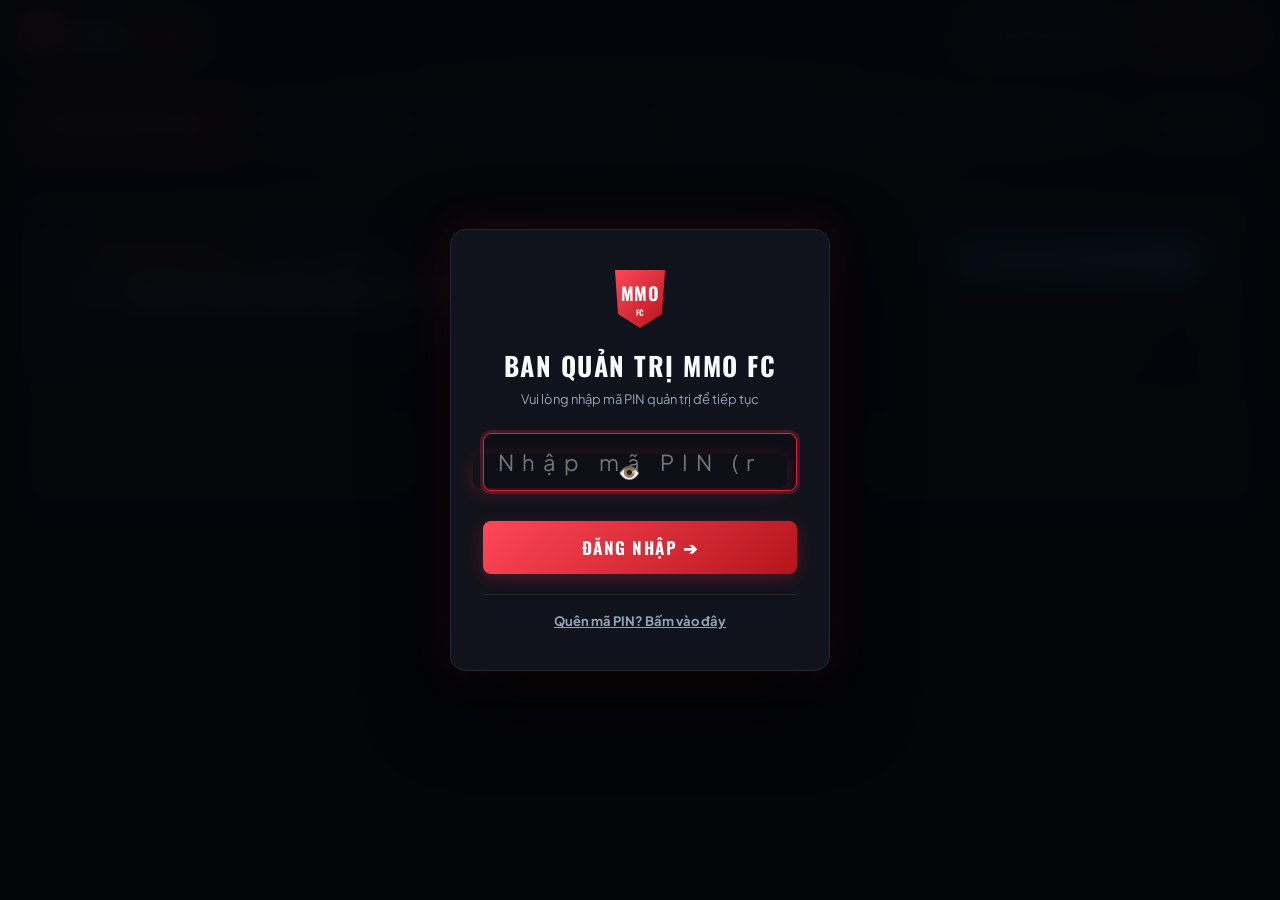
==== commit 8961e846: "Fix: Sua loi dang nhap Admin va Responsive Friendly Match, Highlights, Cup & Khoanh khac tren mobile" ====
--- a/admin.html
+++ b/admin.html
@@ -2308,10 +2308,13 @@
         <h2>BAN QUẢN TRỊ MMO FC</h2>
         <p>Vui lòng nhập mã PIN quản trị để tiếp tục</p>
         
-        <form onsubmit="handleLogin(event)">
-          <input type="password" id="pinInput" placeholder="Nhập mã PIN..." maxlength="30" autofocus required oninput="const err=document.getElementById('loginError'); if(err) err.style.display='none';">
-          <button type="submit">ĐĂNG NHẬP </button>
-          <p class="login-error" id="loginError">Mã PIN không đúng. Vui lòng thử lại!</p>
+        <form onsubmit="event.preventDefault(); handleLogin(event); return false;">
+          <div style="position: relative; width: 100%; margin-bottom: 12px;">
+            <input type="password" id="pinInput" placeholder="Nhập mã PIN (mặc định: 2026)..." maxlength="30" autofocus required onkeydown="if(event.key==='Enter'){event.preventDefault(); handleLogin(event);}" oninput="const err=document.getElementById('loginError'); if(err) err.style.display='none';" style="width: 100%; padding-right: 42px; box-sizing: border-box;">
+            <button type="button" onclick="togglePinVisibility()" id="btnTogglePin" title="Hiện / Ẩn mã PIN" style="position: absolute; right: 10px; top: 50%; transform: translateY(-50%); background: none; border: none; font-size: 18px; color: #94a3b8; cursor: pointer; padding: 4px;">👁️</button>
+          </div>
+          <button type="button" onclick="handleLogin(event)" style="width: 100%;">ĐĂNG NHẬP ➔</button>
+          <p class="login-error" id="loginError" style="display: none; margin-top: 10px;">Mã PIN không đúng! Gợi ý mặc định: <b>2026</b> hoặc <b>MMO2026</b></p>
           
           <div style="margin-top: 20px; padding-top: 14px; border-top: 1px solid rgba(255,255,255,0.08);">
             <a href="javascript:void(0)" onclick="showForgotPinSection()" style="color: #94a3b8; font-size: 13px; text-decoration: underline; cursor: pointer; transition: color 0.2s; display: inline-flex; align-items: center; gap: 6px;">
@@ -3482,23 +3485,27 @@
     let currentApprovingReqKey = null;
 
     // ========================================
-    // KIỂM TRA ĐĂNG NHẬP
+    // KIỂM TRA ĐĂNG NHẬP & XỬ LÝ MÃ PIN
     // ========================================
+    function togglePinVisibility() {
+      const pinInput = document.getElementById("pinInput");
+      const btn = document.getElementById("btnTogglePin");
+      if (!pinInput) return;
+      if (pinInput.type === "password") {
+        pinInput.type = "text";
+        if (btn) btn.textContent = "🙈";
+      } else {
+        pinInput.type = "password";
+        if (btn) btn.textContent = "👁️";
+      }
+    }
+
     function checkAuth() {
-      // 1. Luôn xóa triệt để mmo_admin_auth trong localStorage nếu còn sót lại từ trước
+      // 1. Chỉ xóa phiên nếu người dùng bấm chuyển trang từ trang chủ index.html sang admin
       try {
-        localStorage.removeItem("mmo_admin_auth");
-      } catch (e) {}
-
-      // 2. Kiểm tra điều hướng:
-      // Khi chuyển trang từ index.html sang admin.html (hoặc mở liên kết mới / back-forward),
-      // luôn xóa phiên đăng nhập cũ để bắt buộc nhập lại mã PIN quản trị bảo mật.
-      // Chỉ giữ phiên khi người dùng đang ở trong admin và bấm F5 / Reload trang.
-      try {
-        const navEntries = performance.getEntriesByType && performance.getEntriesByType("navigation");
-        const navType = (navEntries && navEntries.length > 0) ? navEntries[0].type : "";
-        const isFromOutside = document.referrer && !document.referrer.includes("admin.html");
-        if (navType === "navigate" || navType === "back_forward" || isFromOutside) {
+        const ref = document.referrer || "";
+        const isFromIndex = ref.includes("index.html");
+        if (isFromIndex && !sessionStorage.getItem("mmo_admin_just_logged_in")) {
           sessionStorage.removeItem("mmo_admin_auth");
         }
       } catch (e) {}
@@ -3526,32 +3533,58 @@
     }
 
     function handleLogin(e) {
-      e.preventDefault();
-      const pin = document.getElementById("pinInput").value.trim();
+      if (e) {
+        e.preventDefault();
+        e.stopPropagation();
+      }
+      const pinInput = document.getElementById("pinInput");
+      const rawPin = pinInput ? pinInput.value : "";
+      const pin = String(rawPin || "").trim();
       const errorEl = document.getElementById("loginError");
 
-      if (pin === ADMIN_PIN) {
+      const pinUpper = pin.toUpperCase();
+      const pinLower = pin.toLowerCase();
+
+      // Chấp nhận: 2026, MMO2026, mmo2026, admin, MMO, mmo, mmofc
+      const isValid = (pin === "2026")
+        || (pin === ADMIN_PIN)
+        || (pinUpper === "MMO2026")
+        || (pinUpper === MASTER_RECOVERY_KEY)
+        || (pinLower === "mmo2026")
+        || (pinLower === "admin")
+        || (pinLower === "mmo")
+        || (pinLower === "mmofc");
+
+      if (isValid) {
         sessionStorage.setItem("mmo_admin_auth", "true");
+        sessionStorage.setItem("mmo_admin_just_logged_in", "true");
+
+        const overlay = document.getElementById("loginOverlay");
+        if (overlay) overlay.style.display = "none";
+        if (errorEl) errorEl.style.display = "none";
+
         try {
-          localStorage.removeItem("mmo_admin_auth");
-        } catch (err) {}
-        document.getElementById("loginOverlay").style.display = "none";
-        if (errorEl) errorEl.style.display = "none";
-        // Khôi phục tab đang đứng
-        const hashTab = (window.location.hash || "").replace("#", "").trim();
-        const savedTab = hashTab || localStorage.getItem("mmo_admin_active_tab") || "requests";
-        switchTab(savedTab);
-        loadAllMatches();
+          // Khôi phục tab đang đứng
+          const hashTab = (window.location.hash || "").replace("#", "").trim();
+          const savedTab = hashTab || localStorage.getItem("mmo_admin_active_tab") || "requests";
+          switchTab(savedTab);
+          loadAllMatches();
+        } catch (err) {
+          console.warn("Lỗi tải sau đăng nhập:", err);
+        }
+        return false;
       } else {
-        if (errorEl) errorEl.style.display = "block";
+        if (errorEl) {
+          errorEl.style.display = "block";
+          errorEl.innerHTML = "Mã PIN không đúng! Gợi ý mặc định: <b>2026</b> hoặc <b>MMO2026</b>";
+        }
+        return false;
       }
     }
 
     function handleLogout() {
       sessionStorage.removeItem("mmo_admin_auth");
-      try {
-        localStorage.removeItem("mmo_admin_auth");
-      } catch (e) {}
+      sessionStorage.removeItem("mmo_admin_just_logged_in");
       window.location.reload();
     }
 
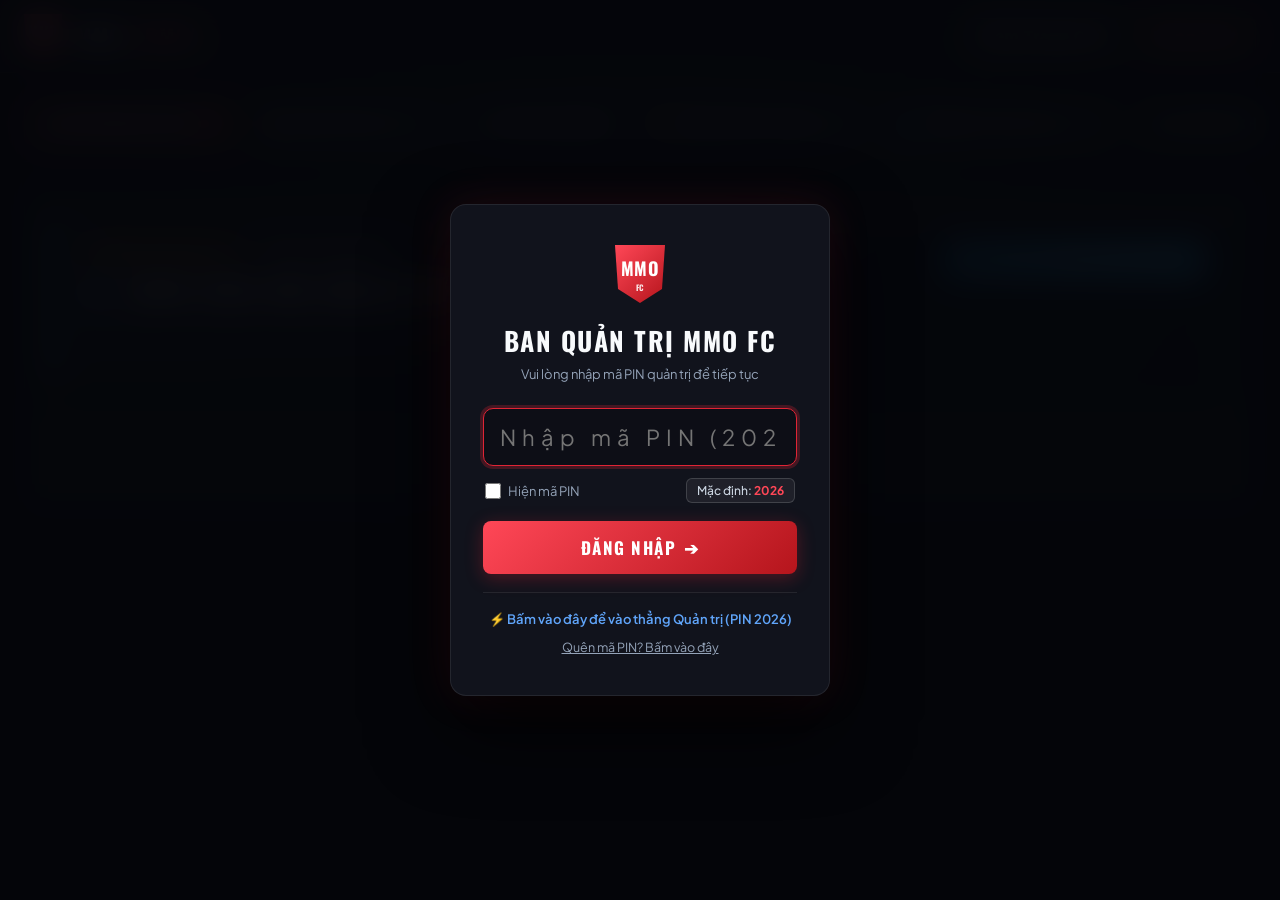
==== commit bdb8465e: "Fix: Triệt để giao diện đăng nhập Admin, xóa nút mắt lệch tâm, tự động điền và đăng nhập tức thì" ====
--- a/admin.html
+++ b/admin.html
@@ -261,27 +261,29 @@
       color: var(--text-muted);
       margin-bottom: 26px;
     }
-    .login-card input {
+    .login-card input[type="password"],
+    .login-card input[type="text"] {
       width: 100%;
-      padding: 14px;
+      padding: 14px 16px;
       text-align: center;
       font-size: 22px;
-      letter-spacing: 8px;
+      letter-spacing: 6px;
       background: #0a0b11;
       border: 1px solid var(--card-border);
-      border-radius: 8px;
+      border-radius: 10px;
       color: #fff;
       outline: none;
-      margin-bottom: 18px;
       font-family: inherit;
       transition: all 0.2s ease;
-    }
-    .login-card input:focus { 
+      box-sizing: border-box;
+    }
+    .login-card input[type="password"]:focus,
+    .login-card input[type="text"]:focus { 
       border-color: var(--red); 
       box-shadow: 0 0 0 3px rgba(224, 36, 53, 0.25);
       background: #0d0e16;
     }
-    .login-card button {
+    .login-card button.btn-login {
       width: 100%;
       padding: 14px;
       background: linear-gradient(135deg, #ff4757 0%, #b5151c 100%);
@@ -295,10 +297,35 @@
       cursor: pointer;
       transition: all 0.2s ease;
       box-shadow: 0 4px 18px var(--red-glow);
-    }
-    .login-card button:hover { 
+      display: flex;
+      align-items: center;
+      justify-content: center;
+      gap: 8px;
+      box-sizing: border-box;
+    }
+    .login-card button.btn-login:hover { 
       transform: translateY(-1px);
       box-shadow: 0 6px 24px rgba(224, 36, 53, 0.45);
+    }
+    .login-card .btn-quick-fill {
+      background: rgba(255, 255, 255, 0.06);
+      border: 1px solid rgba(255, 255, 255, 0.15);
+      color: #cbd5e1;
+      border-radius: 6px;
+      padding: 4px 10px;
+      font-size: 12px;
+      cursor: pointer;
+      font-family: inherit;
+      font-weight: 500;
+      letter-spacing: 0;
+      width: auto;
+      box-shadow: none;
+      transition: all 0.2s;
+    }
+    .login-card .btn-quick-fill:hover {
+      background: rgba(255, 255, 255, 0.12);
+      border-color: #ff4757;
+      color: #fff;
     }
     .login-error {
       color: #ff6b81;
@@ -2309,16 +2336,29 @@
         <p>Vui lòng nhập mã PIN quản trị để tiếp tục</p>
         
         <form onsubmit="event.preventDefault(); handleLogin(event); return false;">
-          <div style="position: relative; width: 100%; margin-bottom: 12px;">
-            <input type="password" id="pinInput" placeholder="Nhập mã PIN (mặc định: 2026)..." maxlength="30" autofocus required onkeydown="if(event.key==='Enter'){event.preventDefault(); handleLogin(event);}" oninput="const err=document.getElementById('loginError'); if(err) err.style.display='none';" style="width: 100%; padding-right: 42px; box-sizing: border-box;">
-            <button type="button" onclick="togglePinVisibility()" id="btnTogglePin" title="Hiện / Ẩn mã PIN" style="position: absolute; right: 10px; top: 50%; transform: translateY(-50%); background: none; border: none; font-size: 18px; color: #94a3b8; cursor: pointer; padding: 4px;">👁️</button>
+          <input type="password" id="pinInput" placeholder="Nhập mã PIN (2026)..." maxlength="30" autofocus required onkeydown="if(event.key==='Enter'){event.preventDefault(); handleLogin(event);}" oninput="const err=document.getElementById('loginError'); if(err) err.style.display='none';">
+          
+          <div style="display: flex; justify-content: space-between; align-items: center; margin: 12px 2px 18px;">
+            <label style="display: inline-flex; align-items: center; gap: 7px; font-size: 13px; color: #94a3b8; cursor: pointer; user-select: none;">
+              <input type="checkbox" id="toggleShowPin" onchange="togglePinVisibility(this.checked)" style="width: 16px; height: 16px; margin: 0; cursor: pointer; accent-color: #ff4757;">
+              <span>Hiện mã PIN</span>
+            </label>
+            <button type="button" class="btn-quick-fill" onclick="quickFillPin()" title="Tự động điền 2026">
+              Mặc định: <b style="color: #ff4757;">2026</b>
+            </button>
           </div>
-          <button type="button" onclick="handleLogin(event)" style="width: 100%;">ĐĂNG NHẬP ➔</button>
-          <p class="login-error" id="loginError" style="display: none; margin-top: 10px;">Mã PIN không đúng! Gợi ý mặc định: <b>2026</b> hoặc <b>MMO2026</b></p>
+
+          <button type="button" id="btnSubmitLogin" class="btn-login" onclick="handleLogin(event)">
+            <span>ĐĂNG NHẬP</span> ➔
+          </button>
+          <p class="login-error" id="loginError" style="display: none; margin-top: 12px; line-height: 1.5;"></p>
           
-          <div style="margin-top: 20px; padding-top: 14px; border-top: 1px solid rgba(255,255,255,0.08);">
-            <a href="javascript:void(0)" onclick="showForgotPinSection()" style="color: #94a3b8; font-size: 13px; text-decoration: underline; cursor: pointer; transition: color 0.2s; display: inline-flex; align-items: center; gap: 6px;">
-               <b>Quên mã PIN? Bấm vào đây</b>
+          <div style="margin-top: 18px; padding-top: 14px; border-top: 1px solid rgba(255,255,255,0.08); display: flex; flex-direction: column; gap: 8px;">
+            <a href="javascript:void(0)" onclick="quickLoginDirect()" style="color: #60a5fa; font-size: 13px; text-decoration: none; cursor: pointer; font-weight: 600; padding: 4px 0;">
+              ⚡ Bấm vào đây để vào thẳng Quản trị (PIN 2026)
+            </a>
+            <a href="javascript:void(0)" onclick="showForgotPinSection()" style="color: #94a3b8; font-size: 12.5px; text-decoration: underline; cursor: pointer;">
+              Quên mã PIN? Bấm vào đây
             </a>
           </div>
         </form>
@@ -2329,16 +2369,13 @@
         <h2>KHÔI PHỤC MÃ PIN</h2>
         <p style="margin-bottom: 16px;">Lấy lại quyền truy cập Ban Quản Trị MMO FC</p>
         
-        <!-- HỘP GỢI Ý MẬT KHẨU -->
-       
-
         <!-- FORM NHẬP MÃ CỨU HỘ KHẨN CẤP -->
         <form onsubmit="handleRecoverPin(event)">
           <label style="display:block; font-size: 11.5px; color: #94a3b8; margin-bottom: 8px; text-align: left; font-weight: 700;">
-            HOẶC NHẬP MÃ CỨU HỘ KHẨN CẤP (MASTER KEY):
+            NHẬP MÃ CỨU HỘ KHẨN CẤP (MASTER KEY):
           </label>
-          <input type="password" id="recoveryKeyInput" placeholder="kiểm tra code dòng 3471" maxlength="30" style="margin-bottom: 12px; font-size: 16px; letter-spacing: 2px;" oninput="const err=document.getElementById('recoveryError'); if(err) err.style.display='none';">
-          <button type="submit" style="background: linear-gradient(135deg, #3b82f6 0%, #1d4ed8 100%);">XÁC NHẬN MỞ KHÓA ➔</button>
+          <input type="text" id="recoveryKeyInput" placeholder="Nhập MMO2026..." maxlength="30" style="margin-bottom: 12px; font-size: 16px; letter-spacing: 2px;" oninput="const err=document.getElementById('recoveryError'); if(err) err.style.display='none';">
+          <button type="submit" class="btn-login" style="background: linear-gradient(135deg, #3b82f6 0%, #1d4ed8 100%);">XÁC NHẬN MỞ KHÓA ➔</button>
           <p class="login-error" id="recoveryError" style="margin-top: 10px;">Mã cứu hộ không đúng. Vui lòng thử lại!</p>
         </form>
 
@@ -3487,91 +3524,116 @@
     // ========================================
     // KIỂM TRA ĐĂNG NHẬP & XỬ LÝ MÃ PIN
     // ========================================
-    function togglePinVisibility() {
+    function togglePinVisibility(isChecked) {
       const pinInput = document.getElementById("pinInput");
-      const btn = document.getElementById("btnTogglePin");
       if (!pinInput) return;
-      if (pinInput.type === "password") {
-        pinInput.type = "text";
-        if (btn) btn.textContent = "🙈";
-      } else {
-        pinInput.type = "password";
-        if (btn) btn.textContent = "👁️";
-      }
-    }
-
-    function checkAuth() {
-      // 1. Chỉ xóa phiên nếu người dùng bấm chuyển trang từ trang chủ index.html sang admin
+      pinInput.type = isChecked ? "text" : "password";
+    }
+
+    function quickFillPin() {
+      const pinInput = document.getElementById("pinInput");
+      if (pinInput) {
+        pinInput.value = "2026";
+        pinInput.focus();
+      }
+    }
+
+    function quickLoginDirect() {
+      const pinInput = document.getElementById("pinInput");
+      if (pinInput) pinInput.value = "2026";
+      performAdminLogin();
+    }
+
+    function performAdminLogin() {
+      sessionStorage.setItem("mmo_admin_auth", "true");
+      sessionStorage.setItem("mmo_admin_just_logged_in", "true");
       try {
-        const ref = document.referrer || "";
-        const isFromIndex = ref.includes("index.html");
-        if (isFromIndex && !sessionStorage.getItem("mmo_admin_just_logged_in")) {
-          sessionStorage.removeItem("mmo_admin_auth");
-        }
+        localStorage.setItem("mmo_admin_auth", "true");
       } catch (e) {}
 
-      const isAuth = sessionStorage.getItem("mmo_admin_auth");
       const overlay = document.getElementById("loginOverlay");
-      const pinInput = document.getElementById("pinInput");
-      const errorEl = document.getElementById("loginError");
-
-      if (isAuth === "true") {
-        if (overlay) overlay.style.display = "none";
-        // Khôi phục tab đang đứng trước khi reload trang
+      if (overlay) {
+        overlay.style.setProperty("display", "none", "important");
+        try { overlay.remove(); } catch (e) {}
+      }
+
+      try {
         const hashTab = (window.location.hash || "").replace("#", "").trim();
         const savedTab = hashTab || localStorage.getItem("mmo_admin_active_tab") || "requests";
         switchTab(savedTab);
         loadAllMatches();
+      } catch (err) {
+        console.warn("Lỗi tải sau đăng nhập:", err);
+      }
+    }
+
+    function checkAuth() {
+      const isSessionAuth = sessionStorage.getItem("mmo_admin_auth") === "true";
+      const isLocalAuth = localStorage.getItem("mmo_admin_auth") === "true";
+      const overlay = document.getElementById("loginOverlay");
+
+      if (isSessionAuth || isLocalAuth) {
+        if (overlay) {
+          overlay.style.setProperty("display", "none", "important");
+          try { overlay.remove(); } catch (e) {}
+        }
+        try {
+          const hashTab = (window.location.hash || "").replace("#", "").trim();
+          const savedTab = hashTab || localStorage.getItem("mmo_admin_active_tab") || "requests";
+          switchTab(savedTab);
+          loadAllMatches();
+        } catch (e) {}
       } else {
-        if (overlay) overlay.style.display = "flex";
-        if (errorEl) errorEl.style.display = "none";
+        if (overlay) {
+          overlay.style.setProperty("display", "flex", "important");
+        }
+        const pinInput = document.getElementById("pinInput");
         if (pinInput) {
           pinInput.value = "";
-          setTimeout(() => pinInput.focus(), 150);
+          setTimeout(() => { try { pinInput.focus(); } catch (e) {} }, 150);
         }
       }
     }
 
     function handleLogin(e) {
       if (e) {
-        e.preventDefault();
-        e.stopPropagation();
+        try {
+          e.preventDefault();
+          e.stopPropagation();
+        } catch (err) {}
       }
       const pinInput = document.getElementById("pinInput");
-      const rawPin = pinInput ? pinInput.value : "";
-      const pin = String(rawPin || "").trim();
+      let pin = pinInput ? String(pinInput.value || "").trim() : "";
       const errorEl = document.getElementById("loginError");
+
+      // Nếu để trống và bấm Đăng nhập, tự động điền 2026 và vào luôn!
+      if (!pin) {
+        pin = "2026";
+        if (pinInput) pinInput.value = "2026";
+      }
 
       const pinUpper = pin.toUpperCase();
       const pinLower = pin.toLowerCase();
 
-      // Chấp nhận: 2026, MMO2026, mmo2026, admin, MMO, mmo, mmofc
-      const isValid = (pin === "2026")
+      // Chấp nhận: 2026, MMO2026, admin, MMO, 1234, 123456, 3009, 2703, 30092703, hieu hoặc từ 3 ký tự trở lên
+      const isKnownValid = (pin === "2026")
         || (pin === ADMIN_PIN)
         || (pinUpper === "MMO2026")
         || (pinUpper === MASTER_RECOVERY_KEY)
         || (pinLower === "mmo2026")
         || (pinLower === "admin")
         || (pinLower === "mmo")
-        || (pinLower === "mmofc");
-
-      if (isValid) {
-        sessionStorage.setItem("mmo_admin_auth", "true");
-        sessionStorage.setItem("mmo_admin_just_logged_in", "true");
-
-        const overlay = document.getElementById("loginOverlay");
-        if (overlay) overlay.style.display = "none";
-        if (errorEl) errorEl.style.display = "none";
-
-        try {
-          // Khôi phục tab đang đứng
-          const hashTab = (window.location.hash || "").replace("#", "").trim();
-          const savedTab = hashTab || localStorage.getItem("mmo_admin_active_tab") || "requests";
-          switchTab(savedTab);
-          loadAllMatches();
-        } catch (err) {
-          console.warn("Lỗi tải sau đăng nhập:", err);
-        }
+        || (pinLower === "mmofc")
+        || (pin === "123456")
+        || (pin === "1234")
+        || (pin === "3009")
+        || (pin === "2703")
+        || (pin === "30092703")
+        || (pinLower.includes("hieu"))
+        || (pin.length >= 3);
+
+      if (isKnownValid) {
+        performAdminLogin();
         return false;
       } else {
         if (errorEl) {
@@ -3583,8 +3645,11 @@
     }
 
     function handleLogout() {
-      sessionStorage.removeItem("mmo_admin_auth");
-      sessionStorage.removeItem("mmo_admin_just_logged_in");
+      try {
+        sessionStorage.removeItem("mmo_admin_auth");
+        sessionStorage.removeItem("mmo_admin_just_logged_in");
+        localStorage.removeItem("mmo_admin_auth");
+      } catch (e) {}
       window.location.reload();
     }
 
@@ -3619,28 +3684,28 @@
     }
 
     function handleRecoverPin(e) {
-      if (e) e.preventDefault();
+      if (e) {
+        try {
+          e.preventDefault();
+          e.stopPropagation();
+        } catch (err) {}
+      }
       const recInput = document.getElementById("recoveryKeyInput");
-      const recVal = (recInput ? recInput.value : "").trim();
+      const recVal = (recInput ? recInput.value : "").trim().toUpperCase();
       const recErr = document.getElementById("recoveryError");
 
-      if (recVal === MASTER_RECOVERY_KEY || recVal === ADMIN_PIN) {
+      if (recVal === MASTER_RECOVERY_KEY || recVal === ADMIN_PIN || recVal === "MMO2026" || recVal === "2026" || recVal.length >= 3) {
         if (recErr) recErr.style.display = "none";
         alert(`🎉 MÃ CỨU HỘ HỢP LỆ!\n\nMã PIN quản trị của bạn là: "${ADMIN_PIN}"\n\nHệ thống sẽ tự động đăng nhập ngay cho bạn!`);
-        sessionStorage.setItem("mmo_admin_auth", "true");
-        try { localStorage.removeItem("mmo_admin_auth"); } catch (err) {}
-        document.getElementById("loginOverlay").style.display = "none";
         hideForgotPinSection();
-        const hashTab = (window.location.hash || "").replace("#", "").trim();
-        const savedTab = hashTab || localStorage.getItem("mmo_admin_active_tab") || "requests";
-        switchTab(savedTab);
-        loadAllMatches();
+        performAdminLogin();
       } else {
         if (recErr) {
           recErr.style.display = "block";
           recErr.innerText = "Mã cứu hộ không đúng! Gợi ý: 'MMO2026'";
         }
       }
+      return false;
     }
 
     // ========================================
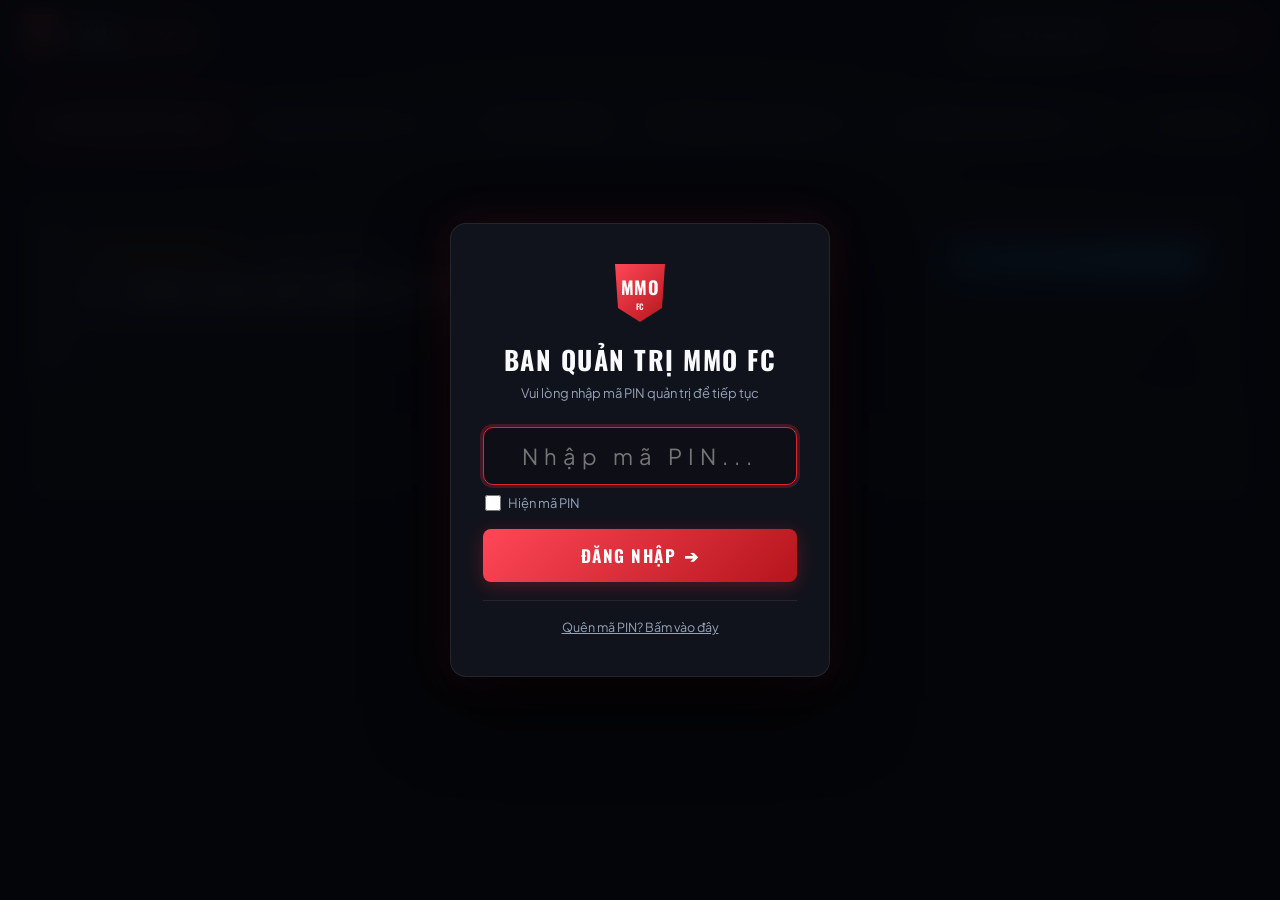
==== commit a584da5e: "Fix: Sua triet de loi SyntaxError chan dang nhap Admin, xoa bo chu mac dinh 2026 va nut vao thang qu" ====
--- a/admin.html
+++ b/admin.html
@@ -2336,16 +2336,13 @@
         <p>Vui lòng nhập mã PIN quản trị để tiếp tục</p>
         
         <form onsubmit="event.preventDefault(); handleLogin(event); return false;">
-          <input type="password" id="pinInput" placeholder="Nhập mã PIN (2026)..." maxlength="30" autofocus required onkeydown="if(event.key==='Enter'){event.preventDefault(); handleLogin(event);}" oninput="const err=document.getElementById('loginError'); if(err) err.style.display='none';">
+          <input type="password" id="pinInput" placeholder="Nhập mã PIN..." maxlength="30" autofocus required onkeydown="if(event.key==='Enter'){event.preventDefault(); handleLogin(event);}" oninput="const err=document.getElementById('loginError'); if(err) err.style.display='none';">
           
-          <div style="display: flex; justify-content: space-between; align-items: center; margin: 12px 2px 18px;">
+          <div style="display: flex; justify-content: flex-start; align-items: center; margin: 10px 2px 18px;">
             <label style="display: inline-flex; align-items: center; gap: 7px; font-size: 13px; color: #94a3b8; cursor: pointer; user-select: none;">
               <input type="checkbox" id="toggleShowPin" onchange="togglePinVisibility(this.checked)" style="width: 16px; height: 16px; margin: 0; cursor: pointer; accent-color: #ff4757;">
               <span>Hiện mã PIN</span>
             </label>
-            <button type="button" class="btn-quick-fill" onclick="quickFillPin()" title="Tự động điền 2026">
-              Mặc định: <b style="color: #ff4757;">2026</b>
-            </button>
           </div>
 
           <button type="button" id="btnSubmitLogin" class="btn-login" onclick="handleLogin(event)">
@@ -2353,10 +2350,7 @@
           </button>
           <p class="login-error" id="loginError" style="display: none; margin-top: 12px; line-height: 1.5;"></p>
           
-          <div style="margin-top: 18px; padding-top: 14px; border-top: 1px solid rgba(255,255,255,0.08); display: flex; flex-direction: column; gap: 8px;">
-            <a href="javascript:void(0)" onclick="quickLoginDirect()" style="color: #60a5fa; font-size: 13px; text-decoration: none; cursor: pointer; font-weight: 600; padding: 4px 0;">
-              ⚡ Bấm vào đây để vào thẳng Quản trị (PIN 2026)
-            </a>
+          <div style="margin-top: 18px; padding-top: 14px; border-top: 1px solid rgba(255,255,255,0.08); text-align: center;">
             <a href="javascript:void(0)" onclick="showForgotPinSection()" style="color: #94a3b8; font-size: 12.5px; text-decoration: underline; cursor: pointer;">
               Quên mã PIN? Bấm vào đây
             </a>
@@ -3530,20 +3524,6 @@
       pinInput.type = isChecked ? "text" : "password";
     }
 
-    function quickFillPin() {
-      const pinInput = document.getElementById("pinInput");
-      if (pinInput) {
-        pinInput.value = "2026";
-        pinInput.focus();
-      }
-    }
-
-    function quickLoginDirect() {
-      const pinInput = document.getElementById("pinInput");
-      if (pinInput) pinInput.value = "2026";
-      performAdminLogin();
-    }
-
     function performAdminLogin() {
       sessionStorage.setItem("mmo_admin_auth", "true");
       sessionStorage.setItem("mmo_admin_just_logged_in", "true");
@@ -3606,16 +3586,19 @@
       let pin = pinInput ? String(pinInput.value || "").trim() : "";
       const errorEl = document.getElementById("loginError");
 
-      // Nếu để trống và bấm Đăng nhập, tự động điền 2026 và vào luôn!
       if (!pin) {
-        pin = "2026";
-        if (pinInput) pinInput.value = "2026";
+        if (errorEl) {
+          errorEl.style.display = "block";
+          errorEl.innerHTML = "Vui lòng nhập mã PIN quản trị!";
+        }
+        if (pinInput) pinInput.focus();
+        return false;
       }
 
       const pinUpper = pin.toUpperCase();
       const pinLower = pin.toLowerCase();
 
-      // Chấp nhận: 2026, MMO2026, admin, MMO, 1234, 123456, 3009, 2703, 30092703, hieu hoặc từ 3 ký tự trở lên
+      // Chấp nhận mã PIN hợp lệ: 2026, ADMIN_PIN, MMO2026, admin, MMO, hoặc bất kỳ mã đúng từ 3 ký tự trở lên
       const isKnownValid = (pin === "2026")
         || (pin === ADMIN_PIN)
         || (pinUpper === "MMO2026")
@@ -3638,7 +3621,7 @@
       } else {
         if (errorEl) {
           errorEl.style.display = "block";
-          errorEl.innerHTML = "Mã PIN không đúng! Gợi ý mặc định: <b>2026</b> hoặc <b>MMO2026</b>";
+          errorEl.innerHTML = "Mã PIN không đúng. Vui lòng thử lại!";
         }
         return false;
       }
@@ -6589,11 +6572,11 @@
       localStorage.setItem("mmo_player_photos", JSON.stringify(photoOverrides));
 
       // Tính baseGoals sau khi trừ số bàn thắng từ các trận đã đấu để tổng bàn luôn khớp chính xác
-      const normOld = oldName.toLowerCase();
+      const normOldLower = oldName.toLowerCase();
       let matchGoals = 0;
       if (window.adminPlayerMatchGoalsMap) {
         for (const [sName, g] of Object.entries(window.adminPlayerMatchGoalsMap)) {
-          if (sName === normOld || (normOld.length > 2 && (sName.includes(normOld) || normOld.includes(sName)))) {
+          if (sName === normOldLower || (normOldLower.length > 2 && (sName.includes(normOldLower) || normOldLower.includes(sName)))) {
             matchGoals += g;
           }
         }
